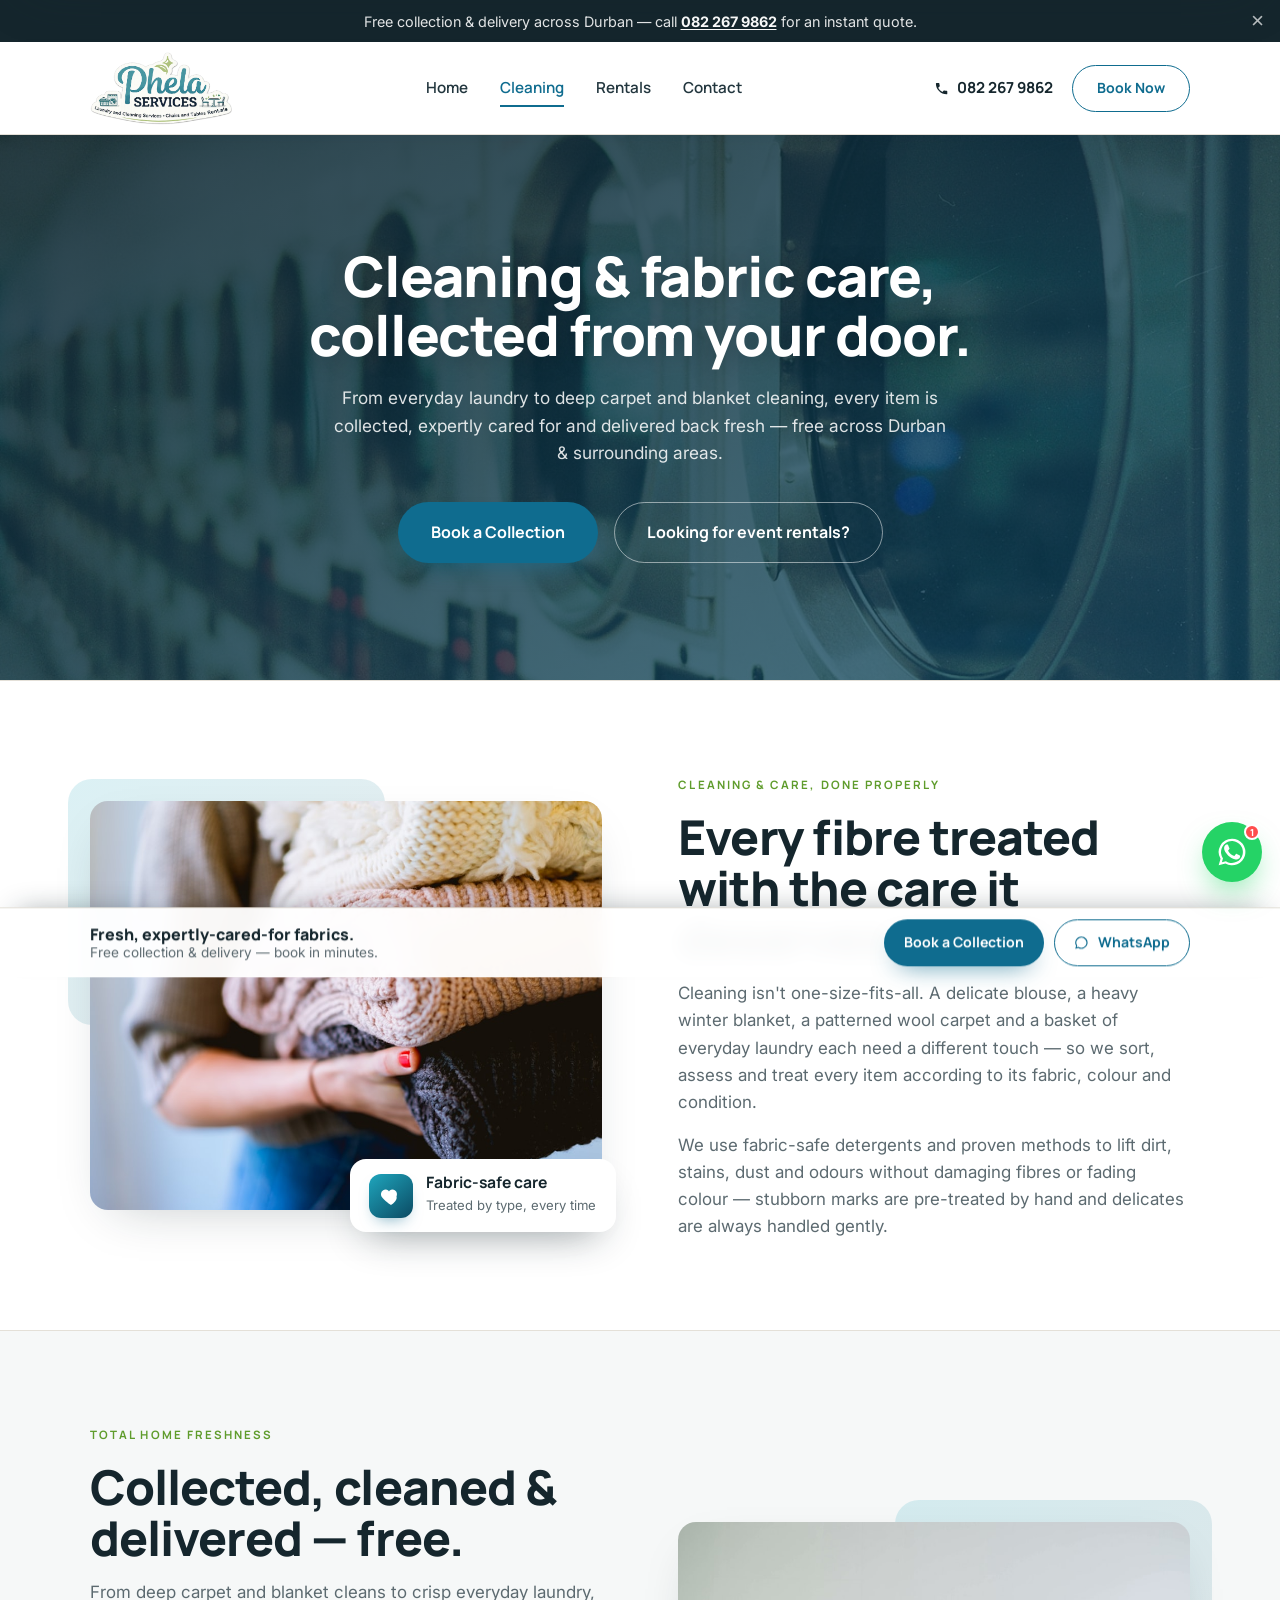
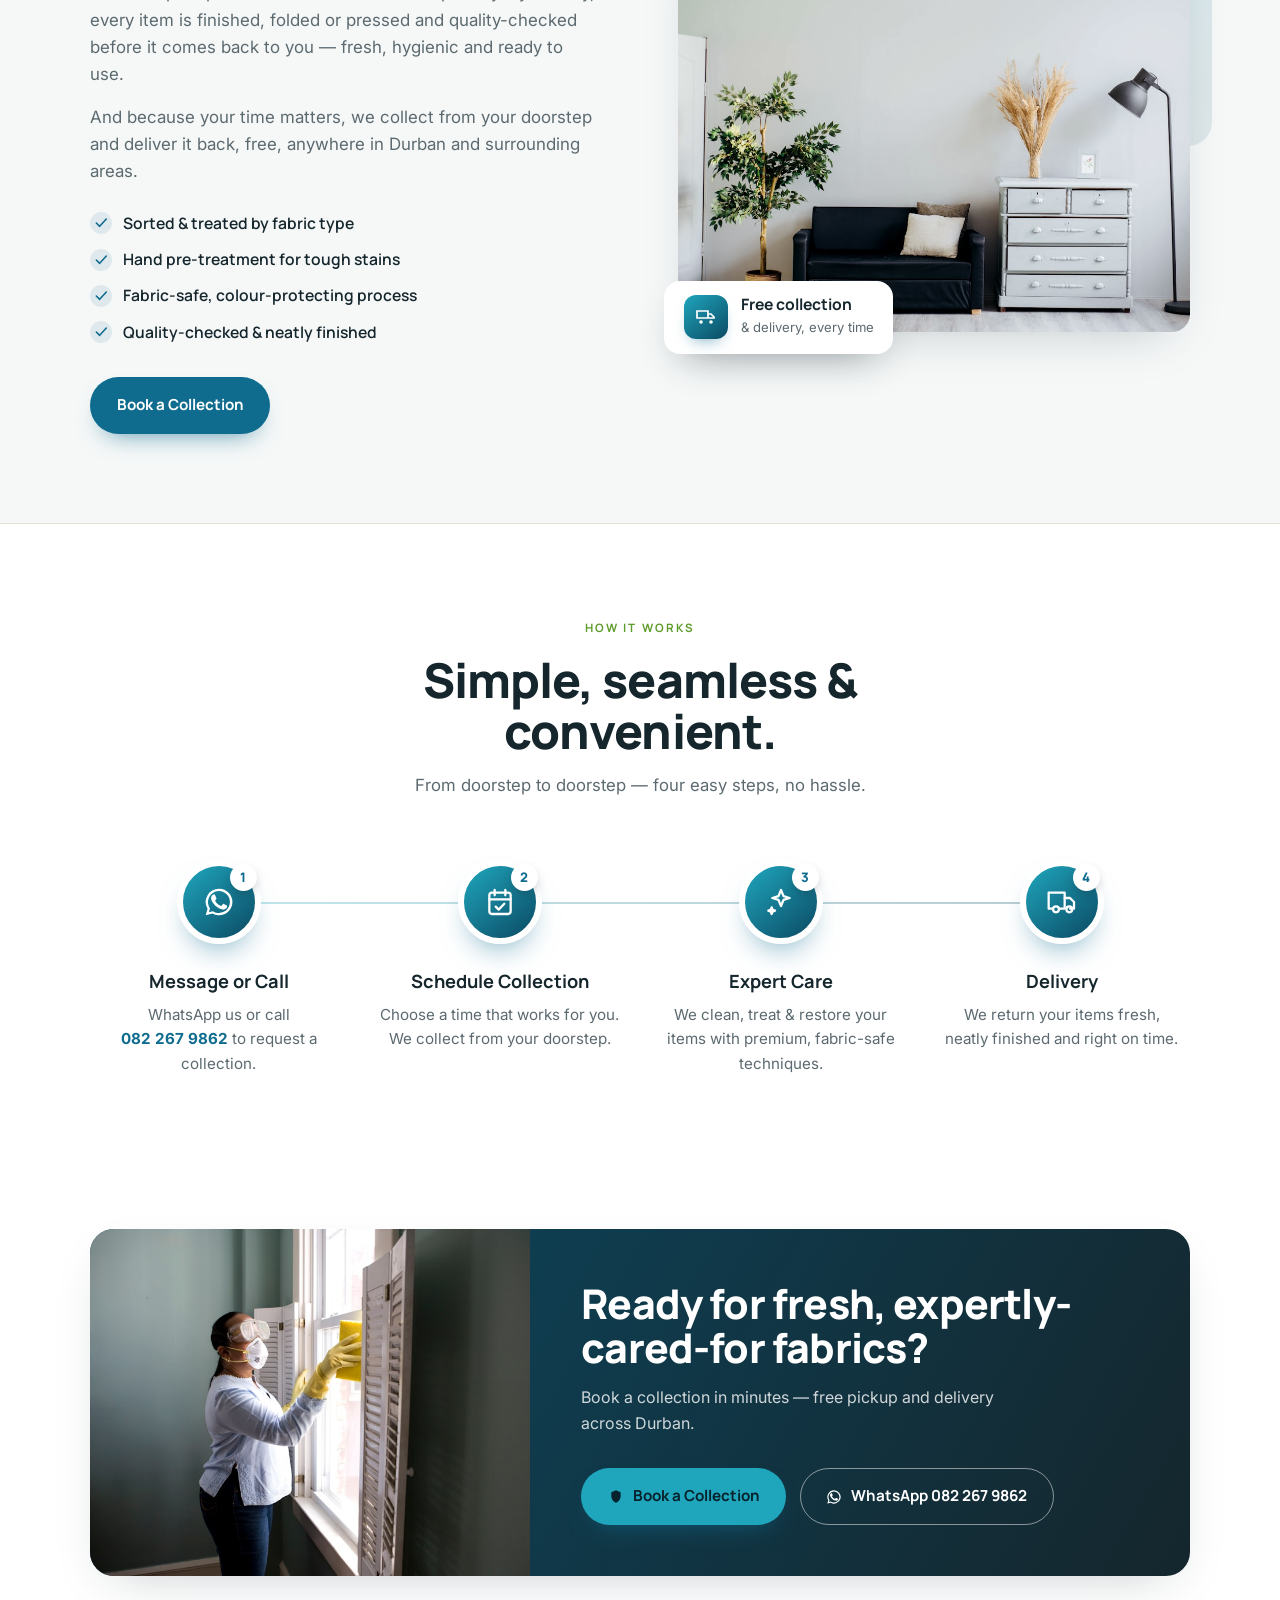
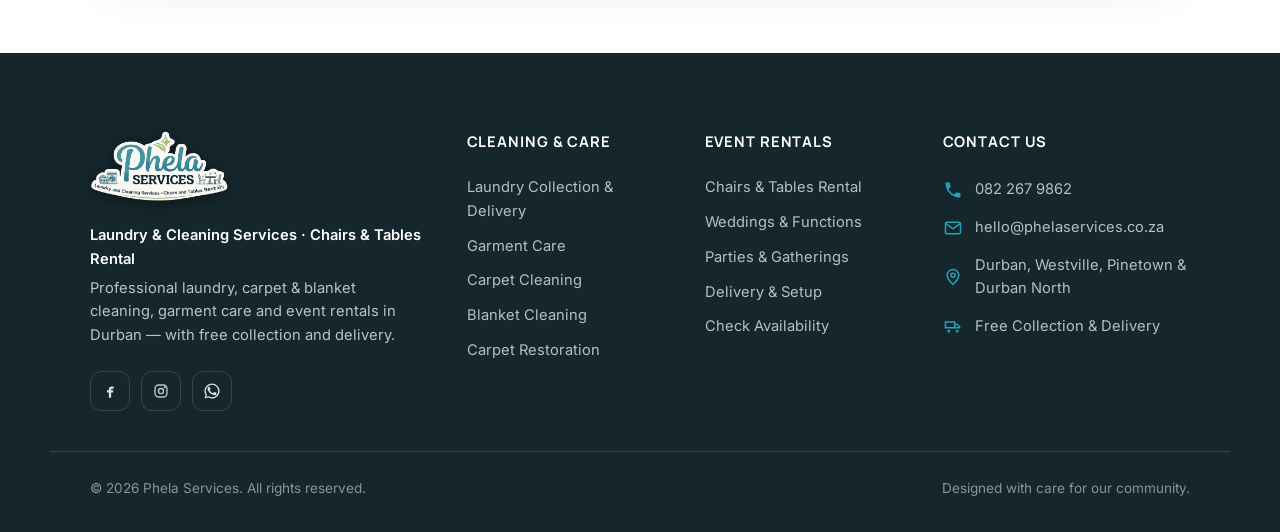
==== cleaning.html @ 0695cb97 "Inner pages - major tweaks" ====
<!DOCTYPE html>
<html lang="en-ZA">
<head>
  <meta charset="UTF-8" />
  <meta name="viewport" content="width=device-width, initial-scale=1.0" />
  <title>Cleaning &amp; Fabric Care Services | Phela Services Durban</title>
  <meta name="description" content="Phela Services cleaning & care in Durban: laundry collection & delivery, garment care, carpet cleaning, blanket cleaning and carpet restoration. Free doorstep collection & delivery." />
  <meta name="robots" content="index, follow" />
  <meta name="theme-color" content="#0f6c8f" />
  <link rel="canonical" href="https://www.phelaservices.co.za/cleaning.html" />
  <link rel="icon" type="image/svg+xml" href="assets/img/favicon.svg" />
  <link rel="preconnect" href="https://fonts.googleapis.com" />
  <link rel="preconnect" href="https://fonts.gstatic.com" crossorigin />
  <link href="https://fonts.googleapis.com/css2?family=Inter:wght@400;500;600&family=Manrope:wght@500;600;700;800&display=swap" rel="stylesheet" />
  <link rel="stylesheet" href="assets/css/styles.css" />
</head>
<body class="solid-nav">

  <!-- ============ ANNOUNCEMENT BAR ============ -->
  <div class="topbar" id="topbar">
    <p>Free collection &amp; delivery across Durban — call <a href="tel:+27822679862">082&nbsp;267&nbsp;9862</a> for an instant quote.</p>
    <button class="topbar-close" id="topbarClose" aria-label="Dismiss announcement">&times;</button>
  </div>

  <!-- ============ HEADER ============ -->
  <header class="site-header" id="header">
    <div class="container header-inner">
      <a href="index.html" class="brand" aria-label="Phela Services home">
        <img src="assets/img/phela-logo.png" alt="Phela Services" class="brand-logo" />
      </a>
      <nav class="nav-desktop" aria-label="Primary">
        <a href="index.html">Home</a>
        <a href="cleaning.html" class="active">Cleaning</a>
        <a href="rentals.html">Rentals</a>
        <a href="contact.html">Contact</a>
      </nav>
      <div class="header-actions">
        <a href="tel:+27822679862" class="header-phone">
          <svg class="ico" viewBox="0 0 24 24" aria-hidden="true"><path d="M6.6 10.8c1.4 2.8 3.8 5.1 6.6 6.6l2.2-2.2c.3-.3.7-.4 1-.2 1.1.4 2.3.6 3.6.6.6 0 1 .4 1 1V20c0 .6-.4 1-1 1-9.4 0-17-7.6-17-17 0-.6.4-1 1-1h3.5c.6 0 1 .4 1 1 0 1.2.2 2.4.6 3.6.1.4 0 .8-.3 1.1z"/></svg>
          082 267 9862
        </a>
        <a href="contact.html" class="btn-book">Book Now</a>
      </div>
      <button class="hamburger" id="hamburger" aria-label="Open menu" aria-expanded="false" aria-controls="mobileMenu">
        <span></span><span></span><span></span>
      </button>
    </div>
  </header>

  <!-- ============ MOBILE MENU ============ -->
  <div class="mobile-menu" id="mobileMenu" aria-hidden="true">
    <nav>
      <a href="index.html">Home</a>
      <a href="cleaning.html">Cleaning</a>
      <a href="rentals.html">Rentals</a>
      <a href="contact.html">Contact</a>
    </nav>
    <div class="mobile-cta">
      <a href="https://wa.me/27822679862" class="btn btn-ghost" target="_blank" rel="noopener">
        <svg class="ico" viewBox="0 0 24 24" aria-hidden="true"><path d="M12 2a10 10 0 0 0-8.6 15.06L2 22l5.07-1.33A10 10 0 1 0 12 2zm0 18.2c-1.5 0-2.97-.4-4.25-1.16l-.3-.18-3 .79.8-2.93-.2-.31A8.2 8.2 0 1 1 12 20.2z"/><path d="M17.5 14.4c-.3-.15-1.7-.84-2-.93-.27-.1-.47-.15-.66.15-.2.3-.76.93-.93 1.12-.17.2-.34.22-.64.07-1.77-.88-2.93-1.58-4.1-3.58-.31-.53.31-.5.89-1.65.1-.2.05-.37-.02-.52-.08-.15-.66-1.6-.9-2.18-.24-.57-.48-.5-.66-.5h-.57c-.2 0-.52.07-.79.37-.27.3-1.04 1.02-1.04 2.49 0 1.47 1.07 2.89 1.22 3.09.15.2 2.1 3.2 5.08 4.49.71.31 1.26.49 1.7.62.71.23 1.36.2 1.87.12.57-.08 1.7-.69 1.94-1.36.24-.67.24-1.24.17-1.36-.07-.12-.27-.2-.57-.34z"/></svg>
        WhatsApp Us</a>
      <a href="contact.html" class="btn btn-primary">Book a Collection</a>
    </div>
    <p class="mobile-phone">Call <a href="tel:+27822679862">082 267 9862</a></p>
  </div>

  <main>
    <!-- ============ PAGE HERO ============ -->
    <section class="page-hero" style="background-image:url('assets/img/laundromat.jpg')">
      <div class="container">
        <h1>Cleaning &amp; fabric care, collected from your door.</h1>
        <p>From everyday laundry to deep carpet and blanket cleaning, every item is collected, expertly cared for and delivered back fresh — free across Durban &amp; surrounding areas.</p>
        <div class="hero-actions">
          <a href="contact.html" class="btn btn-primary">Book a Collection</a>
          <a href="rentals.html" class="btn btn-outline-light">Looking for event rentals?</a>
        </div>
      </div>
    </section>

    <!-- ============ ABOUT CLEANING & CARE (block 1) ============ -->
    <section class="page-section">
      <div class="container signature-grid">
        <div class="signature-media reveal">
          <div class="signature-img"><img src="assets/img/hero-premium.jpg" alt="Freshly laundered and folded fabrics cared for by Phela Services in Durban" /></div>
          <div class="signature-badge">
            <span class="signature-badge-ico"><svg viewBox="0 0 24 24" aria-hidden="true"><path d="M12 21s-7-4.35-9.5-8.5C1 9.4 3 5.5 6.6 5.5c2 0 3 1.1 3.4 2 .4-.9 1.4-2 3.4-2 3.6 0 5.6 3.9 4.1 7C19 16.65 12 21 12 21z"/></svg></span>
            <div><strong>Fabric-safe care</strong><span>Treated by type, every time</span></div>
          </div>
        </div>
        <div class="signature-copy reveal">
          <span class="eyebrow">Cleaning &amp; care, done properly</span>
          <h2 class="section-title">Every fibre treated with the care it deserves.</h2>
          <p>Cleaning isn't one-size-fits-all. A delicate blouse, a heavy winter blanket, a patterned wool carpet and a basket of everyday laundry each need a different touch — so we sort, assess and treat every item according to its fabric, colour and condition.</p>
          <p>We use fabric-safe detergents and proven methods to lift dirt, stains, dust and odours without damaging fibres or fading colour — stubborn marks are pre-treated by hand and delicates are always handled gently.</p>
        </div>
      </div>
    </section>

    <!-- ============ ABOUT CLEANING & CARE (block 2) ============ -->
    <section class="page-section tint">
      <div class="container signature-grid reverse">
        <div class="signature-copy reveal">
          <span class="eyebrow">Total home freshness</span>
          <h2 class="section-title">Collected, cleaned &amp; delivered — free.</h2>
          <p>From deep carpet and blanket cleans to crisp everyday laundry, every item is finished, folded or pressed and quality-checked before it comes back to you — fresh, hygienic and ready to use.</p>
          <p>And because your time matters, we collect from your doorstep and deliver it back, free, anywhere in Durban and surrounding areas.</p>
          <ul class="signature-points">
            <li><svg viewBox="0 0 24 24" aria-hidden="true"><path d="M5 12l5 5L20 6"/></svg>Sorted &amp; treated by fabric type</li>
            <li><svg viewBox="0 0 24 24" aria-hidden="true"><path d="M5 12l5 5L20 6"/></svg>Hand pre-treatment for tough stains</li>
            <li><svg viewBox="0 0 24 24" aria-hidden="true"><path d="M5 12l5 5L20 6"/></svg>Fabric-safe, colour-protecting process</li>
            <li><svg viewBox="0 0 24 24" aria-hidden="true"><path d="M5 12l5 5L20 6"/></svg>Quality-checked &amp; neatly finished</li>
          </ul>
          <a href="contact.html" class="btn btn-primary">Book a Collection</a>
        </div>
        <div class="signature-media reveal">
          <div class="signature-img"><img src="assets/img/home-interior.jpg" alt="A fresh, clean home interior in Durban after Phela Services care" /></div>
          <div class="signature-badge">
            <span class="signature-badge-ico"><svg viewBox="0 0 24 24" aria-hidden="true"><path d="M3 13h11V6H3zM14 9h3l3 3v1h-6z" fill="none" stroke="#fff" stroke-width="1.7"/><circle cx="7" cy="17" r="1.8" fill="#fff"/><circle cx="17" cy="17" r="1.8" fill="#fff"/></svg></span>
            <div><strong>Free collection</strong><span>&amp; delivery, every time</span></div>
          </div>
        </div>
      </div>
    </section>

    <!-- ============ SERVICES GRID ============ -->
    <!-- <section class="services page-section tint" id="services">
      <div class="container">
        <div class="section-head reveal">
          <span class="eyebrow">Cleaning &amp; care</span>
          <h2 class="section-title">Five ways we care for your fabrics.</h2>
          <p class="section-intro">Professional, fabric-safe treatment for homes and businesses — with free collection and delivery on every service. Carpet cleaning from R90, blankets from R100; other services quoted on request.</p>
        </div>

        <div class="service-grid">
          <article class="service-card reveal">
            <div class="service-card-img">
              <img src="assets/img/laundry.jpg" alt="Fresh laundry collected and neatly folded by Phela Services in Durban" />
              <span class="service-badge"><svg viewBox="0 0 24 24" aria-hidden="true"><rect x="4" y="2.5" width="16" height="19" rx="2.5"/><path d="M7 6h.01M10 6h.01"/><circle cx="12" cy="14" r="4.5"/><circle cx="12" cy="14" r="1.6"/></svg></span>
            </div>
            <div class="service-card-body">
              <span class="service-cat">Cleaning &amp; Care</span>
              <h3>Laundry Collection &amp; Delivery</h3>
              <p>Doorstep convenience for busy homes and professionals — washed, dried and returned neatly folded, right on schedule.</p>
              <a href="contact.html?service=Laundry%20Collection%20%26%20Delivery" class="service-link">Book this service<svg viewBox="0 0 24 24" aria-hidden="true"><path d="M5 12h14M13 6l6 6-6 6"/></svg></a>
            </div>
          </article>

          <article class="service-card reveal">
            <div class="service-card-img">
              <img src="assets/img/garments.jpg" alt="Neatly folded garments after professional garment care" />
              <span class="service-badge"><svg viewBox="0 0 24 24" aria-hidden="true"><path d="M20.38 3.46 16 2a4 4 0 0 1-8 0L3.62 3.46a2 2 0 0 0-1.34 2.23l.58 3.47a1 1 0 0 0 .99.84H6v10a2 2 0 0 0 2 2h8a2 2 0 0 0 2-2V10h2.15a1 1 0 0 0 .99-.84l.58-3.47a2 2 0 0 0-1.34-2.23z"/></svg></span>
            </div>
            <div class="service-card-body">
              <span class="service-cat">Cleaning &amp; Care</span>
              <h3>Garment Care</h3>
              <p>Special-fabric treatment for the pieces you love — gently washed, pressed and protected so they last longer and look their best.</p>
              <a href="contact.html?service=Garment%20Care" class="service-link">Book this service<svg viewBox="0 0 24 24" aria-hidden="true"><path d="M5 12h14M13 6l6 6-6 6"/></svg></a>
            </div>
          </article>

          <article class="service-card reveal">
            <div class="service-card-img">
              <img src="assets/img/bedroom-carpet.jpg" alt="Clean carpeted bedroom after professional carpet cleaning" />
              <span class="service-badge"><svg viewBox="0 0 24 24" aria-hidden="true"><path d="M12 22a7 7 0 0 0 7-7c0-2-1-3.9-3-5.5S12.5 5 12 2.5C11.5 5 10 7.4 8 9S5 13 5 15a7 7 0 0 0 7 7z"/></svg></span>
            </div>
            <div class="service-card-body">
              <span class="service-cat">Cleaning &amp; Care</span>
              <span class="service-price">from R90</span><h3>Carpet Cleaning</h3>
              <p>Deep cleaning for carpets and rugs that lifts dirt, dust and allergens — leaving a fresher, healthier home.</p>
              <a href="contact.html?service=Carpet%20Cleaning" class="service-link">Book this service<svg viewBox="0 0 24 24" aria-hidden="true"><path d="M5 12h14M13 6l6 6-6 6"/></svg></a>
            </div>
          </article>

          <article class="service-card reveal">
            <div class="service-card-img">
              <img src="assets/img/hero-blankets.jpg" alt="Freshly cleaned and folded blankets" />
              <span class="service-badge"><svg viewBox="0 0 24 24" aria-hidden="true"><path d="M12 2 2 7l10 5 10-5-10-5z"/><path d="m2 12 10 5 10-5"/><path d="m2 17 10 5 10-5"/></svg></span>
            </div>
            <div class="service-card-body">
              <span class="service-cat">Cleaning &amp; Care</span>
              <span class="service-price">from R100</span><h3>Blanket Cleaning</h3>
              <p>Professional deep-clean and sanitise for blankets and duvets — warmth that feels fresh, soft and hygienic again.</p>
              <a href="contact.html?service=Blanket%20Cleaning" class="service-link">Book this service<svg viewBox="0 0 24 24" aria-hidden="true"><path d="M5 12h14M13 6l6 6-6 6"/></svg></a>
            </div>
          </article>

          <article class="service-card reveal">
            <div class="service-card-img">
              <img src="assets/img/carpet-restoration.jpg" alt="Restored patterned carpet with revived colour and texture" />
              <span class="service-badge"><svg viewBox="0 0 24 24" aria-hidden="true"><path d="M12 3l1.9 4.6L18.5 9l-4.6 1.4L12 15l-1.9-4.6L5.5 9l4.6-1.4z"/><path d="M5 16l.7 1.8L7.5 18.5 5.7 19.2 5 21l-.7-1.8L2.5 18.5l1.8-.7z"/></svg></span>
            </div>
            <div class="service-card-body">
              <span class="service-cat">Cleaning &amp; Care</span>
              <h3>Carpet Restoration</h3>
              <p>Specialist treatments that revive patterned and faded carpets — bringing back colour, texture and life.</p>
              <a href="contact.html?service=Carpet%20Restoration" class="service-link">Book this service<svg viewBox="0 0 24 24" aria-hidden="true"><path d="M5 12h14M13 6l6 6-6 6"/></svg></a>
            </div>
          </article>

          <article class="service-card reveal" style="background:linear-gradient(150deg,var(--teal-deep),var(--ink));border:none;color:#fff">
            <div class="service-card-body" style="padding:2rem 1.6rem">
              <span class="service-cat rental">Event Rental</span>
              <h3 style="color:#fff">Need chairs &amp; tables?</h3>
              <p style="color:rgba(255,255,255,.8)">That's our second service — clean, sturdy rentals delivered and set up for your event.</p>
              <a href="rentals.html" class="service-link" style="color:var(--teal-bright)">Explore rentals<svg viewBox="0 0 24 24" aria-hidden="true"><path d="M5 12h14M13 6l6 6-6 6"/></svg></a>
            </div>
          </article>
        </div>
      </div>
    </section> -->

    <!-- ============ HOW IT WORKS ============ -->
    <section class="how page-section" id="how">
      <div class="container">
        <div class="section-head reveal">
          <span class="eyebrow">How it works</span>
          <h2 class="section-title">Simple, seamless &amp; convenient.</h2>
          <p class="section-intro">From doorstep to doorstep — four easy steps, no hassle.</p>
        </div>
        <div class="steps">
          <div class="step reveal">
            <span class="step-node wa"><svg viewBox="0 0 24 24" aria-hidden="true"><path d="M12 2a10 10 0 0 0-8.6 15.06L2 22l5.07-1.33A10 10 0 1 0 12 2zm0 18.2c-1.5 0-2.97-.4-4.25-1.16l-.3-.18-3 .79.8-2.93-.2-.31A8.2 8.2 0 1 1 12 20.2z"/><path d="M17.5 14.4c-.3-.15-1.7-.84-2-.93-.27-.1-.47-.15-.66.15-.2.3-.76.93-.93 1.12-.17.2-.34.22-.64.07-1.77-.88-2.93-1.58-4.1-3.58-.31-.53.31-.5.89-1.65.1-.2.05-.37-.02-.52-.08-.15-.66-1.6-.9-2.18-.24-.57-.48-.5-.66-.5h-.57c-.2 0-.52.07-.79.37-.27.3-1.04 1.02-1.04 2.49 0 1.47 1.07 2.89 1.22 3.09.15.2 2.1 3.2 5.08 4.49.71.31 1.26.49 1.7.62.71.23 1.36.2 1.87.12.57-.08 1.7-.69 1.94-1.36.24-.67.24-1.24.17-1.36-.07-.12-.27-.2-.57-.34z"/></svg><i class="step-count">1</i></span>
            <h3>Message or Call</h3>
            <p>WhatsApp us or call <a href="tel:+27822679862">082&nbsp;267&nbsp;9862</a> to request a collection.</p>
          </div>
          <div class="step reveal">
            <span class="step-node"><svg viewBox="0 0 24 24" aria-hidden="true"><rect x="4" y="5" width="16" height="16" rx="2"/><path d="M4 10h16M8 3v4M16 3v4M8.8 15.5l2.2 2.2 4.2-4.4"/></svg><i class="step-count">2</i></span>
            <h3>Schedule Collection</h3>
            <p>Choose a time that works for you. We collect from your doorstep.</p>
          </div>
          <div class="step reveal">
            <span class="step-node"><svg viewBox="0 0 24 24" aria-hidden="true"><path d="M12 3l1.9 4.6L18.5 9l-4.6 1.4L12 15l-1.9-4.6L5.5 9l4.6-1.4z"/><path d="M5 16l.7 1.8L7.5 18.5 5.7 19.2 5 21l-.7-1.8L2.5 18.5l1.8-.7z"/></svg><i class="step-count">3</i></span>
            <h3>Expert Care</h3>
            <p>We clean, treat &amp; restore your items with premium, fabric-safe techniques.</p>
          </div>
          <div class="step reveal">
            <span class="step-node"><svg viewBox="0 0 24 24" aria-hidden="true"><path d="M10 17h4V5H2v12h3"/><path d="M14 9h4l3 3v5h-3"/><circle cx="7.5" cy="17.5" r="2.2"/><circle cx="17.5" cy="17.5" r="2.2"/></svg><i class="step-count">4</i></span>
            <h3>Delivery</h3>
            <p>We return your items fresh, neatly finished and right on time.</p>
          </div>
        </div>
      </div>
    </section>

    <!-- ============ CTA ============ -->
    <section class="final-cta">
      <div class="container">
        <div class="final-inner reveal">
          <div class="final-media"><img src="assets/img/cleaning-person.jpg" alt="Phela Services team member cleaning a Durban home with care" /></div>
          <div class="final-copy">
            <h2 class="final-title">Ready for fresh, expertly-cared-for fabrics?</h2>
            <p>Book a collection in minutes — free pickup and delivery across Durban.</p>
            <div class="final-actions">
              <a href="contact.html" class="btn btn-primary"><svg class="ico" viewBox="0 0 24 24" aria-hidden="true"><path d="M12 2l7 3v6c0 4.4-3 8.3-7 9.6C8 19.3 5 15.4 5 11V5z"/></svg>Book a Collection</a>
              <a href="https://wa.me/27822679862" class="btn btn-outline-light" target="_blank" rel="noopener"><svg class="ico" viewBox="0 0 24 24" aria-hidden="true"><path d="M12 2a10 10 0 0 0-8.6 15.06L2 22l5.07-1.33A10 10 0 1 0 12 2zm0 18.2c-1.5 0-2.97-.4-4.25-1.16l-.3-.18-3 .79.8-2.93-.2-.31A8.2 8.2 0 1 1 12 20.2z"/><path d="M17.5 14.4c-.3-.15-1.7-.84-2-.93-.27-.1-.47-.15-.66.15-.2.3-.76.93-.93 1.12-.17.2-.34.22-.64.07-1.77-.88-2.93-1.58-4.1-3.58-.31-.53.31-.5.89-1.65.1-.2.05-.37-.02-.52-.08-.15-.66-1.6-.9-2.18-.24-.57-.48-.5-.66-.5h-.57c-.2 0-.52.07-.79.37-.27.3-1.04 1.02-1.04 2.49 0 1.47 1.07 2.89 1.22 3.09.15.2 2.1 3.2 5.08 4.49.71.31 1.26.49 1.7.62.71.23 1.36.2 1.87.12.57-.08 1.7-.69 1.94-1.36.24-.67.24-1.24.17-1.36-.07-.12-.27-.2-.57-.34z"/></svg>WhatsApp 082 267 9862</a>
            </div>
          </div>
        </div>
      </div>
    </section>
  </main>

  <!-- ============ FOOTER ============ -->
  <footer class="site-footer">
    <div class="container footer-grid">
      <div class="footer-brand">
        <img src="assets/img/phela-logo.png" alt="Phela Services" class="footer-logo" />
        <p class="footer-tag">Laundry &amp; Cleaning Services · Chairs &amp; Tables Rental</p>
        <p>Professional laundry, carpet &amp; blanket cleaning, garment care and event rentals in Durban — with free collection and delivery.</p>
        <div class="socials">
          <a href="#" aria-label="Facebook"><svg viewBox="0 0 24 24" aria-hidden="true"><path d="M14 9h3V6h-3c-2.2 0-3.5 1.3-3.5 3.6V11H8v3h2.5v7h3v-7H16l.5-3h-3V9.8c0-.6.3-.8.9-.8z"/></svg></a>
          <a href="#" aria-label="Instagram"><svg viewBox="0 0 24 24" aria-hidden="true"><rect x="4" y="4" width="16" height="16" rx="5" fill="none" stroke="currentColor" stroke-width="1.8"/><circle cx="12" cy="12" r="3.4" fill="none" stroke="currentColor" stroke-width="1.8"/><circle cx="17" cy="7" r="1.2"/></svg></a>
          <a href="https://wa.me/27822679862" target="_blank" rel="noopener" aria-label="WhatsApp"><svg viewBox="0 0 24 24" aria-hidden="true"><path d="M12 2a10 10 0 0 0-8.6 15.06L2 22l5.07-1.33A10 10 0 1 0 12 2zm0 18.2c-1.5 0-2.97-.4-4.25-1.16l-.3-.18-3 .79.8-2.93-.2-.31A8.2 8.2 0 1 1 12 20.2z"/><path d="M17.5 14.4c-.3-.15-1.7-.84-2-.93-.27-.1-.47-.15-.66.15-.2.3-.76.93-.93 1.12-.17.2-.34.22-.64.07-1.77-.88-2.93-1.58-4.1-3.58-.31-.53.31-.5.89-1.65.1-.2.05-.37-.02-.52-.08-.15-.66-1.6-.9-2.18-.24-.57-.48-.5-.66-.5h-.57c-.2 0-.52.07-.79.37-.27.3-1.04 1.02-1.04 2.49 0 1.47 1.07 2.89 1.22 3.09.15.2 2.1 3.2 5.08 4.49.71.31 1.26.49 1.7.62.71.23 1.36.2 1.87.12.57-.08 1.7-.69 1.94-1.36.24-.67.24-1.24.17-1.36-.07-.12-.27-.2-.57-.34z"/></svg></a>
        </div>
      </div>
      <div class="footer-col">
        <h4>Cleaning &amp; Care</h4>
        <a href="cleaning.html">Laundry Collection &amp; Delivery</a>
        <a href="cleaning.html">Garment Care</a>
        <a href="cleaning.html">Carpet Cleaning</a>
        <a href="cleaning.html">Blanket Cleaning</a>
        <a href="cleaning.html">Carpet Restoration</a>
      </div>
      <div class="footer-col">
        <h4>Event Rentals</h4>
        <a href="rentals.html">Chairs &amp; Tables Rental</a>
        <a href="rentals.html">Weddings &amp; Functions</a>
        <a href="rentals.html">Parties &amp; Gatherings</a>
        <a href="rentals.html">Delivery &amp; Setup</a>
        <a href="contact.html">Check Availability</a>
      </div>
      <div class="footer-col">
        <h4>Contact Us</h4>
        <a href="tel:+27822679862" class="footer-contact"><svg viewBox="0 0 24 24" aria-hidden="true"><path d="M6.6 10.8c1.4 2.8 3.8 5.1 6.6 6.6l2.2-2.2c.3-.3.7-.4 1-.2 1.1.4 2.3.6 3.6.6.6 0 1 .4 1 1V20c0 .6-.4 1-1 1-9.4 0-17-7.6-17-17 0-.6.4-1 1-1h3.5c.6 0 1 .4 1 1 0 1.2.2 2.4.6 3.6.1.4 0 .8-.3 1.1z"/></svg>082 267 9862</a>
        <a href="mailto:hello@phelaservices.co.za" class="footer-contact"><svg viewBox="0 0 24 24" aria-hidden="true"><rect x="3" y="5" width="18" height="14" rx="2" fill="none" stroke="currentColor" stroke-width="1.8"/><path d="M4 7l8 6 8-6" fill="none" stroke="currentColor" stroke-width="1.8" stroke-linecap="round"/></svg>hello@phelaservices.co.za</a>
        <span class="footer-contact"><svg viewBox="0 0 24 24" aria-hidden="true"><path d="M12 21s7-6.5 7-11a7 7 0 1 0-14 0c0 4.5 7 11 7 11z" fill="none" stroke="currentColor" stroke-width="1.8"/><circle cx="12" cy="10" r="2.4" fill="none" stroke="currentColor" stroke-width="1.8"/></svg>Durban, Westville, Pinetown &amp; Durban North</span>
        <span class="footer-contact"><svg viewBox="0 0 24 24" aria-hidden="true"><path d="M3 13h11V6H3zM14 9h3l3 3v1h-6z" fill="none" stroke="currentColor" stroke-width="1.8"/><circle cx="7" cy="17" r="1.6"/><circle cx="17" cy="17" r="1.6"/></svg>Free Collection &amp; Delivery</span>
      </div>
    </div>
    <div class="container footer-bottom">
      <span>© <span id="year"></span> Phela Services. All rights reserved.</span>
      <span>Designed with care for our community.</span>
    </div>
  </footer>

  <!-- Sticky CTA bar -->
  <div class="sticky-cta" id="stickyCta" aria-hidden="true">
    <div class="container sticky-cta-inner">
      <p class="sticky-cta-text"><strong>Fresh, expertly-cared-for fabrics.</strong><span>Free collection &amp; delivery — book in minutes.</span></p>
      <div class="sticky-cta-actions">
        <a href="contact.html" class="btn btn-primary btn-sm">Book a Collection</a>
        <a href="https://wa.me/27822679862?text=Hi%20Phela%2C%20I%27d%20like%20to%20book%20a%20collection" class="btn btn-outline btn-sm" target="_blank" rel="noopener">
          <svg class="ico" viewBox="0 0 24 24" aria-hidden="true"><path d="M12 2a10 10 0 0 0-8.6 15.06L2 22l5.07-1.33A10 10 0 1 0 12 2zm0 18.2c-1.5 0-2.97-.4-4.25-1.16l-.3-.18-3 .79.8-2.93-.2-.31A8.2 8.2 0 1 1 12 20.2z"/></svg>
          WhatsApp
        </a>
      </div>
    </div>
  </div>

  <!-- WhatsApp chat widget -->
  <div class="wa-widget" id="waWidget">
    <div class="wa-panel" id="waPanel" role="dialog" aria-label="Chat with Phela Services on WhatsApp">
      <div class="wa-panel-head">
        <span class="wa-avatar"><svg viewBox="0 0 24 24" aria-hidden="true"><path d="M12 2a10 10 0 0 0-8.6 15.06L2 22l5.07-1.33A10 10 0 1 0 12 2zm0 18.2c-1.5 0-2.97-.4-4.25-1.16l-.3-.18-3 .79.8-2.93-.2-.31A8.2 8.2 0 1 1 12 20.2z"/><path d="M17.5 14.4c-.3-.15-1.7-.84-2-.93-.27-.1-.47-.15-.66.15-.2.3-.76.93-.93 1.12-.17.2-.34.22-.64.07-1.77-.88-2.93-1.58-4.1-3.58-.31-.53.31-.5.89-1.65.1-.2.05-.37-.02-.52-.08-.15-.66-1.6-.9-2.18-.24-.57-.48-.5-.66-.5h-.57c-.2 0-.52.07-.79.37-.27.3-1.04 1.02-1.04 2.49 0 1.47 1.07 2.89 1.22 3.09.15.2 2.1 3.2 5.08 4.49.71.31 1.26.49 1.7.62.71.23 1.36.2 1.87.12.57-.08 1.7-.69 1.94-1.36.24-.67.24-1.24.17-1.36-.07-.12-.27-.2-.57-.34z"/></svg></span>
        <div><strong>Phela Services</strong><span>Typically replies within minutes</span></div>
        <button class="wa-close" id="waClose" aria-label="Close chat">&times;</button>
      </div>
      <div class="wa-panel-body">
        <div class="wa-bubble">Hi there! 👋 Need a quote, a collection, or chairs &amp; tables for an event? Chat with us on WhatsApp.<span class="wa-time">Phela Team</span></div>
      </div>
      <a class="wa-cta" href="https://wa.me/27822679862?text=Hi%20Phela%20Services%2C%20I%27d%20like%20some%20help" target="_blank" rel="noopener">
        <svg viewBox="0 0 24 24" aria-hidden="true"><path d="M12 2a10 10 0 0 0-8.6 15.06L2 22l5.07-1.33A10 10 0 1 0 12 2zm0 18.2c-1.5 0-2.97-.4-4.25-1.16l-.3-.18-3 .79.8-2.93-.2-.31A8.2 8.2 0 1 1 12 20.2z"/><path d="M17.5 14.4c-.3-.15-1.7-.84-2-.93-.27-.1-.47-.15-.66.15-.2.3-.76.93-.93 1.12-.17.2-.34.22-.64.07-1.77-.88-2.93-1.58-4.1-3.58-.31-.53.31-.5.89-1.65.1-.2.05-.37-.02-.52-.08-.15-.66-1.6-.9-2.18-.24-.57-.48-.5-.66-.5h-.57c-.2 0-.52.07-.79.37-.27.3-1.04 1.02-1.04 2.49 0 1.47 1.07 2.89 1.22 3.09.15.2 2.1 3.2 5.08 4.49.71.31 1.26.49 1.7.62.71.23 1.36.2 1.87.12.57-.08 1.7-.69 1.94-1.36.24-.67.24-1.24.17-1.36-.07-.12-.27-.2-.57-.34z"/></svg>
        Start chat
      </a>
    </div>
    <button class="wa-toggle" id="waToggle" aria-label="Chat on WhatsApp" aria-expanded="false">
      <svg viewBox="0 0 24 24" aria-hidden="true"><path d="M12 2a10 10 0 0 0-8.6 15.06L2 22l5.07-1.33A10 10 0 1 0 12 2zm0 18.2c-1.5 0-2.97-.4-4.25-1.16l-.3-.18-3 .79.8-2.93-.2-.31A8.2 8.2 0 1 1 12 20.2z"/><path d="M17.5 14.4c-.3-.15-1.7-.84-2-.93-.27-.1-.47-.15-.66.15-.2.3-.76.93-.93 1.12-.17.2-.34.22-.64.07-1.77-.88-2.93-1.58-4.1-3.58-.31-.53.31-.5.89-1.65.1-.2.05-.37-.02-.52-.08-.15-.66-1.6-.9-2.18-.24-.57-.48-.5-.66-.5h-.57c-.2 0-.52.07-.79.37-.27.3-1.04 1.02-1.04 2.49 0 1.47 1.07 2.89 1.22 3.09.15.2 2.1 3.2 5.08 4.49.71.31 1.26.49 1.7.62.71.23 1.36.2 1.87.12.57-.08 1.7-.69 1.94-1.36.24-.67.24-1.24.17-1.36-.07-.12-.27-.2-.57-.34z"/></svg>
      <span class="wa-dot">1</span>
    </button>
  </div>

  <script src="assets/js/main.js"></script>
</body>
</html>
---- assets/css/styles.css ----
/* ============================================================
   PHELA SERVICES — Premium service brand
   Palette derived from logo: teal / charcoal / fresh green / warm off-white
   ============================================================ */

:root{
  --ink:#15262d;
  --ink-soft:#22363e;
  --teal:#0f6c8f;
  --teal-deep:#0b4a63;
  --teal-bright:#1fa6bd;
  --green:#79b83f;
  --green-deep:#5f9c2c;
  --bg:#ffffff;
  --white:#ffffff;
  --muted:#5c6a70;
  --line:#e4e0d8;
  --line-dark:rgba(255,255,255,.14);

  --radius:18px;
  --radius-sm:12px;
  --maxw:1180px;
  --shadow:0 18px 50px -24px rgba(21,38,45,.28);
  --shadow-sm:0 10px 30px -18px rgba(21,38,45,.35);

  --font-display:'Manrope',system-ui,sans-serif;
  --font-body:'Inter',system-ui,sans-serif;

  --ease:cubic-bezier(.22,.61,.36,1);
}

/* ---------- Reset ---------- */
*,*::before,*::after{box-sizing:border-box;margin:0;padding:0}
html{scroll-behavior:smooth;-webkit-text-size-adjust:100%}
body{
  font-family:var(--font-body);
  color:var(--ink);
  background:var(--bg);
  line-height:1.6;
  -webkit-font-smoothing:antialiased;
  overflow-x:hidden;
}
img{max-width:100%;display:block}
a{color:inherit;text-decoration:none}
ul{list-style:none}

.container{width:100%;max-width:var(--maxw);margin-inline:auto;padding-inline:clamp(20px,5vw,40px)}

/* ---------- Typography helpers ---------- */
.eyebrow{
  display:inline-block;
  font-family:var(--font-display);
  font-weight:700;
  font-size:.72rem;
  letter-spacing:.18em;
  text-transform:uppercase;
  color:var(--green-deep);
  margin-bottom:1.1rem;
}
.eyebrow.light{color:var(--green)}

.section-title{
  font-family:var(--font-display);
  font-weight:800;
  line-height:1.06;
  letter-spacing:-.02em;
  font-size:clamp(1.9rem,4vw,3rem);
  color:var(--ink);
}
.section-title.light{color:var(--white)}

.section-head{max-width:680px;margin:0 auto clamp(2.5rem,5vw,3.8rem);text-align:center}
.section-intro{color:var(--muted);margin-top:1rem;font-size:1.05rem}
.section-intro a{color:var(--teal);font-weight:600}
.section-intro em{color:var(--muted);font-style:italic;font-size:.92em}

/* ---------- Buttons ---------- */
.btn{
  display:inline-flex;align-items:center;justify-content:center;gap:.55rem;
  font-family:var(--font-display);font-weight:700;font-size:.95rem;
  padding:.95rem 1.6rem;border-radius:999px;cursor:pointer;border:1.5px solid transparent;
  transition:transform .35s var(--ease),background .3s var(--ease),color .3s var(--ease),box-shadow .3s var(--ease);
  white-space:nowrap;
}
.btn:hover{transform:translateY(-2px)}
.btn-sm{padding:.7rem 1.2rem;font-size:.88rem}
.btn .ico{width:1.05em;height:1.05em;fill:currentColor}

.btn-primary{background:var(--teal);color:#fff;box-shadow:0 12px 26px -14px rgba(15,108,143,.8)}
.btn-primary:hover{background:var(--teal-deep)}
.btn-dark{background:var(--ink);color:#fff;box-shadow:0 12px 26px -16px rgba(21,38,45,.9)}
.btn-dark:hover{background:#0c1a20}
.btn-dark .ico{fill:#fff;stroke:#fff}
.btn-green{background:var(--green);color:#10240a;box-shadow:0 12px 26px -14px rgba(121,184,63,.85)}
.btn-green:hover{background:var(--green-deep);color:#fff}
.btn-outline{background:transparent;border-color:var(--teal);color:var(--teal)}
.btn-outline:hover{background:var(--teal);color:#fff}
.btn-outline-light{background:transparent;border-color:rgba(255,255,255,.5);color:#fff}
.btn-outline-light:hover{background:#fff;color:var(--ink);border-color:#fff}
.btn-ghost{background:transparent;border-color:var(--line);color:var(--ink)}
.btn-ghost:hover{border-color:var(--teal);color:var(--teal)}

.link-cta{
  display:inline-block;font-family:var(--font-display);font-weight:700;
  color:var(--teal);font-size:.95rem;margin-top:.3rem;
  transition:gap .3s,transform .3s var(--ease),opacity .3s;
}
.link-cta:hover{transform:translateX(4px)}
.link-cta.dark{color:var(--teal)}

/* ============================================================
   ANNOUNCEMENT BAR
   ============================================================ */
.topbar{
  position:relative;z-index:40;background:var(--ink);color:#fff;
  display:flex;align-items:center;justify-content:center;gap:1rem;
  padding:.6rem 2.5rem;text-align:center;font-size:.9rem;
}
.topbar p{color:rgba(255,255,255,.9)}
.topbar a{color:#fff;font-weight:700;text-decoration:underline;text-underline-offset:2px}
.topbar-close{
  position:absolute;right:1rem;top:50%;transform:translateY(-50%);
  background:none;border:none;color:rgba(255,255,255,.7);font-size:1.4rem;line-height:1;cursor:pointer;
}
.topbar-close:hover{color:#fff}
.topbar.hidden{display:none}

/* ============================================================
   HEADER (transparent over hero, solid on scroll)
   ============================================================ */
.site-header{
  position:sticky;top:0;z-index:60;
  background:transparent;
  border-bottom:1px solid transparent;
  transition:border-color .3s,box-shadow .3s,background .3s;
}
.site-header.scrolled{
  background:rgba(255,255,255,.92);
  backdrop-filter:saturate(140%) blur(14px);
  border-color:var(--line);box-shadow:0 6px 24px -20px rgba(21,38,45,.5);
}
.header-inner{display:flex;align-items:center;justify-content:space-between;gap:1.5rem;height:92px}
.brand-logo{height:74px;width:auto}
/* keep the real logo over the dark hero so the wordmark stays legible (homepage only) */
body:not(.solid-nav) .site-header:not(.scrolled) .brand-logo{
  filter:drop-shadow(0 2px 10px rgba(0,0,0,.45)) drop-shadow(0 0 1px rgba(0,0,0,.4));
}
.nav-desktop{display:flex;gap:2rem;margin-inline:auto}
.nav-desktop a{
  font-family:var(--font-display);font-weight:600;font-size:.95rem;color:rgba(255,255,255,.92);
  position:relative;padding:.3rem 0;transition:color .25s;display:inline-flex;align-items:center;gap:.25rem;
}
.nav-desktop a.has-caret svg{width:14px;height:14px}
.nav-desktop a::after{
  content:"";position:absolute;left:0;bottom:-2px;width:0;height:2px;background:#fff;transition:width .3s var(--ease);
}
.nav-desktop a:hover,.nav-desktop a.active{color:#fff}
.nav-desktop a:hover::after,.nav-desktop a.active::after{width:100%}
.site-header.scrolled .nav-desktop a{color:var(--ink-soft)}
.site-header.scrolled .nav-desktop a:hover,.site-header.scrolled .nav-desktop a.active{color:var(--teal)}
.site-header.scrolled .nav-desktop a::after{background:var(--teal)}

.header-actions{display:flex;align-items:center;gap:1.2rem}
.header-phone{
  display:inline-flex;align-items:center;gap:.45rem;
  font-family:var(--font-display);font-weight:700;font-size:.95rem;color:#fff;transition:color .3s;
}
.header-phone .ico{width:1em;height:1em;fill:currentColor}
.site-header.scrolled .header-phone{color:var(--ink)}
.btn-book{
  font-family:var(--font-display);font-weight:700;font-size:.88rem;
  padding:.7rem 1.5rem;border-radius:999px;border:1.5px solid rgba(255,255,255,.6);color:#fff;background:transparent;
  transition:background .3s var(--ease),color .3s var(--ease),border-color .3s var(--ease),transform .3s var(--ease);
}
.btn-book:hover{background:#fff;color:var(--ink);transform:translateY(-2px)}
.site-header.scrolled .btn-book{border-color:var(--teal);color:var(--teal)}
.site-header.scrolled .btn-book:hover{background:var(--teal);color:#fff;border-color:var(--teal)}

.hamburger{display:none;flex-direction:column;gap:5px;background:none;border:none;cursor:pointer;padding:8px}
.hamburger span{width:26px;height:2px;background:#fff;border-radius:2px;transition:transform .3s,opacity .3s,background .3s}
.site-header.scrolled .hamburger span{background:var(--ink)}
.hamburger.active span:nth-child(1){transform:translateY(7px) rotate(45deg)}
.hamburger.active span:nth-child(2){opacity:0}
.hamburger.active span:nth-child(3){transform:translateY(-7px) rotate(-45deg)}

/* Mobile menu */
.mobile-menu{
  position:fixed;top:92px;left:0;right:0;z-index:55;
  background:var(--bg);border-bottom:1px solid var(--line);
  padding:1.5rem clamp(20px,5vw,40px) 2rem;
  transform:translateY(-120%);transition:transform .45s var(--ease);
  box-shadow:var(--shadow);
}
.mobile-menu.open{transform:translateY(0)}
.mobile-menu nav{display:flex;flex-direction:column;gap:.25rem}
.mobile-menu nav a{
  font-family:var(--font-display);font-weight:700;font-size:1.25rem;padding:.7rem 0;
  border-bottom:1px solid var(--line);
}
.mobile-cta{display:flex;flex-direction:column;gap:.7rem;margin-top:1.4rem}
.mobile-cta .btn{width:100%}
.mobile-phone{margin-top:1.1rem;text-align:center;color:var(--muted)}
.mobile-phone a{color:var(--teal);font-weight:700}

/* ============================================================
   HERO — full-bleed image, centered content, header overlaid
   ============================================================ */
.hero{
  position:relative;
  margin-top:-92px;            /* pull up under the transparent header */
  min-height:100vh;
  display:flex;align-items:center;justify-content:center;
  text-align:center;color:#fff;overflow:hidden;
  background:url("../img/carpet-blanket.jpg") center/cover no-repeat fixed;
}
.hero::before{
  content:"";position:absolute;inset:0;
  background:linear-gradient(180deg,rgba(13,24,30,.62),rgba(13,24,30,.5) 45%,rgba(13,24,30,.66));
}
.hero-inner{
  position:relative;z-index:2;max-width:920px;
  padding:130px 1rem 90px;       /* clear the header + breathing room */
}
.hero-eyebrow{
  display:block;font-family:var(--font-body);font-style:italic;
  font-size:clamp(1rem,1.6vw,1.2rem);color:rgba(255,255,255,.92);margin-bottom:1.4rem;
}
.hero-title{
  font-family:var(--font-display);font-weight:800;letter-spacing:-.025em;line-height:1.06;
  font-size:clamp(2.1rem,5.8vw,4.5rem);color:#fff;margin-bottom:1.6rem;
  text-shadow:0 2px 30px rgba(0,0,0,.25);
}
.accent-word{color:var(--teal-bright)}
.hero-reviews{
  font-family:var(--font-body);font-style:italic;color:rgba(255,255,255,.92);
  font-size:clamp(.95rem,1.5vw,1.15rem);margin-bottom:2.4rem;
}
.hero-actions{display:flex;flex-wrap:wrap;gap:1rem;justify-content:center;margin-bottom:1.8rem}
.hero-actions .btn{padding:1.05rem 2rem;font-size:1rem}
.hero-note{font-family:var(--font-body);font-style:italic;color:rgba(255,255,255,.85);font-size:1rem}

@media (max-width:600px){
  .hero{min-height:auto;background-attachment:scroll}
  .hero-inner{padding:120px 1rem 70px}
}

/* ============================================================
   CONTEXT / PROBLEM
   ============================================================ */
.context{background:#f0ede5;padding:clamp(3.5rem,7vw,6rem) 0;border-block:1px solid var(--line)}
.context-grid{display:grid;grid-template-columns:1fr 1fr;gap:clamp(2rem,5vw,4.5rem);align-items:center}
.context-intro .section-title{font-size:clamp(1.7rem,3vw,2.4rem)}
.context-lead{font-size:1.02rem;color:var(--muted);max-width:42ch;margin-top:1.2rem}
.context-list{display:flex;flex-direction:column}
.context-list li{
  display:flex;align-items:center;gap:1.2rem;
  padding:1.15rem .25rem;border-bottom:1px solid rgba(21,38,45,.09);
  transition:transform .35s var(--ease);
}
.context-list li:last-child{border-bottom:none}
.context-list li:hover{transform:translateX(6px)}
.context-ico{
  width:54px;height:54px;border-radius:15px;flex:none;
  background:linear-gradient(140deg,var(--teal-bright),var(--teal-deep));
  display:grid;place-items:center;
  box-shadow:0 8px 18px -10px rgba(15,108,143,.55);
  transition:transform .35s var(--ease),box-shadow .35s var(--ease);
}
.context-list li:hover .context-ico{transform:translateY(-3px);box-shadow:0 14px 26px -10px rgba(15,108,143,.7)}
.context-ico svg{width:26px;height:26px;fill:none;stroke:#fff;stroke-width:1.7;stroke-linecap:round;stroke-linejoin:round}
.context-list li p{color:var(--muted);font-size:1.04rem}
.context-list li strong{color:var(--ink);font-weight:700}

/* ============================================================
   SERVICES
   ============================================================ */
.services{padding:clamp(4rem,8vw,7rem) 0}
.service-grid{
  display:grid;grid-template-columns:repeat(3,1fr);gap:clamp(1.2rem,2.5vw,1.8rem);
}
.service-card{
  background:var(--white);border-radius:var(--radius);overflow:hidden;
  border:1px solid var(--line);box-shadow:var(--shadow-sm);
  display:flex;flex-direction:column;position:relative;
  transition:transform .4s var(--ease),box-shadow .4s var(--ease),border-color .4s var(--ease);
}
.service-card::after{
  content:"";position:absolute;left:0;right:0;top:0;height:3px;
  background:linear-gradient(90deg,var(--teal-bright),var(--teal-deep));
  transform:scaleX(0);transform-origin:left;transition:transform .4s var(--ease);z-index:3;
}
.service-card:hover{transform:translateY(-8px);box-shadow:var(--shadow);border-color:transparent}
.service-card:hover::after{transform:scaleX(1)}
.service-card-img{position:relative;aspect-ratio:16/10;overflow:hidden}
.service-card-img img{width:100%;height:100%;object-fit:cover;transition:transform .7s var(--ease)}
.service-card:hover .service-card-img img{transform:scale(1.07)}
.service-badge{
  position:absolute;left:16px;bottom:16px;width:52px;height:52px;border-radius:15px;
  background:linear-gradient(140deg,var(--teal-bright),var(--teal-deep));
  display:grid;place-items:center;
  box-shadow:0 10px 22px -10px rgba(15,108,143,.65), 0 0 0 4px rgba(255,255,255,.18);
  transition:transform .4s var(--ease);
}
.service-card:hover .service-badge{transform:translateY(-3px) rotate(-4deg)}
.service-badge svg{width:26px;height:26px;fill:none;stroke:#fff;stroke-width:1.7;stroke-linecap:round;stroke-linejoin:round}
.service-card-body{padding:1.8rem 1.6rem 1.6rem;position:relative;flex:1;display:flex;flex-direction:column}
.service-cat{
  display:inline-block;align-self:flex-start;margin-bottom:.6rem;
  font-family:var(--font-display);font-weight:700;font-size:.68rem;letter-spacing:.13em;text-transform:uppercase;
  color:var(--teal);padding:.3rem .6rem;border-radius:999px;background:rgba(15,108,143,.09);
}
.service-cat.rental{color:var(--green-deep);background:rgba(121,184,63,.12)}
.service-price{
  position:absolute;top:1.5rem;right:1.4rem;
  font-family:var(--font-display);font-weight:800;font-size:.82rem;color:var(--teal);
  background:rgba(15,108,143,.09);padding:.32rem .65rem;border-radius:999px;white-space:nowrap;
}
.service-card-body h3{font-family:var(--font-display);font-weight:700;font-size:1.2rem;margin-bottom:.55rem}
.service-card-body p{color:var(--muted);font-size:.96rem;flex:1}
.service-link{
  align-self:flex-start;margin-top:1.3rem;display:inline-flex;align-items:center;gap:.45rem;
  font-family:var(--font-display);font-weight:700;font-size:.92rem;color:var(--teal);
  transition:color .3s;
}
.service-link svg{width:1.05em;height:1.05em;fill:none;stroke:currentColor;stroke-width:2;stroke-linecap:round;stroke-linejoin:round;transition:transform .3s var(--ease)}
.service-card:hover .service-link{color:var(--teal-deep)}
.service-card:hover .service-link svg{transform:translateX(5px)}

/* ============================================================
   WHY PHELA
   ============================================================ */
.why{background:#eef4f3;padding:clamp(4rem,7vw,6.5rem) 0;border-block:1px solid var(--line)}
.why-grid{display:grid;grid-template-columns:.9fr 1.1fr;gap:clamp(2.5rem,5vw,4.5rem);align-items:center}
.why-head{text-align:left}
.why-head .section-title{font-size:clamp(1.9rem,3vw,2.5rem)}
.why-lead{color:var(--muted);font-size:1.05rem;margin:1.2rem 0 2rem;max-width:42ch}
.why-actions{display:flex;align-items:center;gap:1.3rem;flex-wrap:wrap}
.why-actions .why-wa{color:var(--teal);font-weight:700;display:inline-flex;align-items:center;gap:.4rem}
.why-actions .why-wa .ico{width:1.05em;height:1.05em;fill:currentColor}
.why-actions .why-wa:hover{color:var(--teal-deep)}

/* 2x2 quadrant divided by hairlines */
.why-quad{
  display:grid;grid-template-columns:1fr 1fr;gap:1px;
  background:rgba(15,108,143,.14);
  border:1px solid rgba(15,108,143,.14);border-radius:20px;overflow:hidden;
  box-shadow:0 26px 50px -30px rgba(21,38,45,.5);
}
.qcell{
  background:var(--white);padding:2rem 1.8rem;
  display:flex;flex-direction:column;gap:.5rem;
  transition:background .35s var(--ease);
}
.qcell:hover{background:#f7fbfb}
.qicon{
  width:50px;height:50px;border-radius:14px;margin-bottom:.5rem;
  background:linear-gradient(140deg,var(--teal-bright),var(--teal-deep));
  display:grid;place-items:center;box-shadow:0 8px 18px -10px rgba(15,108,143,.6);
  transition:transform .35s var(--ease);
}
.qcell:hover .qicon{transform:translateY(-3px) rotate(-4deg)}
.qicon svg{width:25px;height:25px;fill:none;stroke:#fff;stroke-width:1.7;stroke-linecap:round;stroke-linejoin:round}
.qcell strong{font-family:var(--font-display);font-weight:700;font-size:1.1rem;color:var(--ink)}
.qcell .qnum{font-size:1.9rem;font-weight:800;color:var(--teal);line-height:1}
.qcell p{color:var(--muted);font-size:.92rem}

/* ============================================================
   HOW IT WORKS
   ============================================================ */
.how{padding:clamp(4rem,8vw,7rem) 0}
.steps{
  display:grid;grid-template-columns:repeat(4,1fr);gap:1.5rem;position:relative;
}
/* subtle teal connecting line, masked behind the nodes */
.steps::before{
  content:"";position:absolute;top:42px;left:13%;right:13%;height:2px;
  background:linear-gradient(90deg,var(--teal-bright),var(--teal-deep));
  opacity:.28;z-index:0;
}
/* 3-step variant (e.g. rentals) — evenly centred */
.steps.cols-3{grid-template-columns:repeat(3,1fr);max-width:900px;margin-inline:auto}
.steps.cols-3::before{left:17%;right:17%}
.step{text-align:center;position:relative;z-index:1;padding:0 .5rem}
.step-node{
  width:84px;height:84px;border-radius:50%;
  background:linear-gradient(140deg,var(--teal-bright),var(--teal-deep));
  display:grid;place-items:center;margin:0 auto 1.4rem;position:relative;
  border:6px solid var(--white);          /* clean break over the line */
  box-shadow:0 16px 30px -14px rgba(15,108,143,.6);
  transition:transform .4s var(--ease),box-shadow .4s var(--ease);
}
.step:hover .step-node{transform:translateY(-6px);box-shadow:0 24px 40px -16px rgba(15,108,143,.72)}
.step-node svg{width:32px;height:32px;fill:none;stroke:#fff;stroke-width:1.7;stroke-linecap:round;stroke-linejoin:round}
.step-node.wa svg{fill:#fff;stroke:none}        /* WhatsApp glyph is solid */
.step-count{
  position:absolute;top:-2px;right:-2px;width:27px;height:27px;border-radius:50%;
  background:var(--white);color:var(--teal);font-family:var(--font-display);font-weight:800;font-size:.82rem;
  display:grid;place-items:center;font-style:normal;
  box-shadow:0 5px 12px -4px rgba(21,38,45,.45);
}
.step h3{font-family:var(--font-display);font-weight:700;font-size:1.14rem;margin-bottom:.45rem}
.step p{color:var(--muted);font-size:.95rem;max-width:25ch;margin-inline:auto}
.step p a{color:var(--teal);font-weight:700}

/* ============================================================
   SIGNATURE CARE
   ============================================================ */
.signature{background:var(--white);padding:clamp(4rem,8vw,7rem) 0;border-block:1px solid var(--line)}
.signature-grid{display:grid;grid-template-columns:1fr 1fr;gap:clamp(2.5rem,6vw,5.5rem);align-items:center}

/* layered image: soft accent shape behind + floating badge */
.signature-media{position:relative}
.signature-media::before{
  content:"";position:absolute;top:-22px;left:-22px;width:62%;height:60%;z-index:0;
  background:linear-gradient(140deg,rgba(31,166,189,.16),rgba(11,74,99,.1));
  border-radius:24px;
}
.signature-img{
  position:relative;z-index:1;border-radius:var(--radius);overflow:hidden;
  box-shadow:var(--shadow);aspect-ratio:4/3.2;
}
.signature-img img{width:100%;height:100%;object-fit:cover}
.signature-badge{
  position:absolute;z-index:2;right:-14px;bottom:-22px;
  display:flex;align-items:center;gap:.85rem;
  background:var(--white);border-radius:16px;padding:.9rem 1.2rem;
  box-shadow:0 18px 40px -18px rgba(21,38,45,.45);
}
.signature-badge-ico{
  width:44px;height:44px;border-radius:12px;flex:none;display:grid;place-items:center;
  background:linear-gradient(140deg,var(--teal-bright),var(--teal-deep));
  box-shadow:0 8px 16px -8px rgba(15,108,143,.6);
}
.signature-badge-ico svg{width:24px;height:24px;fill:#fff}
.signature-badge strong{display:block;font-family:var(--font-display);font-size:.98rem;color:var(--ink);line-height:1.2}
.signature-badge span{font-size:.82rem;color:var(--muted)}

.signature-copy p{color:var(--muted);font-size:1.06rem;margin-top:1rem;max-width:50ch}
.signature-points{display:flex;flex-direction:column;gap:.7rem;margin:1.6rem 0 2rem}
.signature-points li{
  display:flex;align-items:center;gap:.7rem;
  font-family:var(--font-display);font-weight:600;font-size:.98rem;color:var(--ink);
}
.signature-points svg{
  width:22px;height:22px;flex:none;padding:3px;border-radius:50%;
  background:rgba(15,108,143,.1);fill:none;stroke:var(--teal);stroke-width:2.4;
  stroke-linecap:round;stroke-linejoin:round;
}
/* reversed block: content left, image right — mirror the accent + badge */
.signature-grid.reverse .signature-media::before{left:auto;right:-22px}
.signature-grid.reverse .signature-badge{right:auto;left:-14px}
@media (max-width:600px){
  .signature-grid.reverse .signature-badge{left:0}
}

/* ============================================================
   RENTALS
   ============================================================ */
.rentals{padding:clamp(2rem,5vw,4rem) 0}
.rentals-card{
  position:relative;background:var(--ink);border-radius:24px;overflow:hidden;
  display:grid;grid-template-columns:1fr 1fr;align-items:stretch;box-shadow:var(--shadow);
}
/* soft teal glow accent in the dark card */
.rentals-card::before{
  content:"";position:absolute;top:-40%;left:-10%;width:55%;height:140%;z-index:0;
  background:radial-gradient(closest-side,rgba(31,166,189,.22),transparent);
  pointer-events:none;
}
.rentals-copy{position:relative;z-index:1;padding:clamp(2.2rem,4vw,3.5rem)}
.rentals-copy .eyebrow{color:var(--teal-bright)}
.rentals-copy .section-title{font-size:clamp(1.7rem,3vw,2.5rem)}
.rentals-copy p{color:rgba(255,255,255,.78);margin-top:1rem;max-width:44ch}
.rental-tags{display:flex;flex-wrap:wrap;gap:.6rem;margin:1.6rem 0 2rem}
.rental-tags li{
  font-family:var(--font-display);font-weight:600;font-size:.85rem;color:rgba(255,255,255,.92);
  padding:.45rem .95rem;border:1px solid rgba(255,255,255,.18);border-radius:999px;
  background:rgba(255,255,255,.04);
}
.rental-actions{display:flex;align-items:center;gap:1.2rem;flex-wrap:wrap}
.rental-link{
  font-family:var(--font-display);font-weight:700;font-size:.92rem;color:var(--teal-bright);
  transition:color .25s,transform .3s var(--ease);
}
.rental-link:hover{color:#fff;transform:translateX(3px)}
.rentals-media{position:relative;min-height:300px;z-index:1}
.rentals-media img{position:absolute;inset:0;width:100%;height:100%;object-fit:cover}

/* ============================================================
   TESTIMONIALS
   ============================================================ */
.testimonials{padding:clamp(4rem,8vw,7rem) 0;background:#f8faf9;border-block:1px solid var(--line)}
.quote-grid{display:grid;grid-template-columns:repeat(3,1fr);gap:1.5rem}
.quote{
  position:relative;overflow:hidden;
  background:var(--white);border:1px solid var(--line);border-radius:var(--radius);
  padding:2.2rem 1.9rem;display:flex;flex-direction:column;gap:1.1rem;
  box-shadow:0 14px 30px -22px rgba(21,38,45,.5);
  transition:transform .4s var(--ease),box-shadow .4s var(--ease);
}
.quote:hover{transform:translateY(-6px);box-shadow:var(--shadow)}
.quote-mark{
  position:absolute;top:.2rem;right:1.2rem;z-index:0;
  font-family:Georgia,'Times New Roman',serif;font-size:6rem;line-height:1;
  color:var(--teal);opacity:.08;pointer-events:none;
}
.stars{position:relative;z-index:1;color:#f4a93c;letter-spacing:.18em;font-size:1.02rem}
.quote blockquote{position:relative;z-index:1;font-size:1.04rem;color:var(--ink-soft);line-height:1.6}
.quote figcaption{
  display:flex;align-items:center;gap:.85rem;margin-top:auto;padding-top:.4rem;
}
.quote-avatar{
  width:46px;height:46px;border-radius:50%;flex:none;display:grid;place-items:center;
  background:linear-gradient(140deg,var(--teal-bright),var(--teal-deep));
  color:#fff;font-family:var(--font-display);font-weight:800;font-size:1.1rem;
  box-shadow:0 8px 16px -8px rgba(15,108,143,.6);
}
.quote-person{display:flex;flex-direction:column;line-height:1.25}
.quote-person strong{font-family:var(--font-display);font-weight:700;color:var(--ink);font-size:.98rem}
.quote-person span{color:var(--muted);font-size:.84rem}

/* ============================================================
   FAQ
   ============================================================ */
.faq{padding:clamp(4rem,8vw,7rem) 0}
.faq-grid{display:grid;grid-template-columns:.85fr 1.15fr;gap:clamp(2rem,5vw,4rem);align-items:start}
.faq-head{text-align:left}
.faq-head .section-intro{margin-top:1rem}

/* support card in the left column */
.faq-support{
  margin-top:2.2rem;border-radius:18px;padding:1.8rem;
  background:linear-gradient(140deg,rgba(31,166,189,.1),rgba(15,108,143,.05));
  border:1px solid rgba(15,108,143,.16);
}
.faq-support-ico{
  width:48px;height:48px;border-radius:14px;display:grid;place-items:center;margin-bottom:1rem;
  background:linear-gradient(140deg,var(--teal-bright),var(--teal-deep));
  box-shadow:0 8px 18px -10px rgba(15,108,143,.6);
}
.faq-support-ico svg{width:24px;height:24px;fill:none;stroke:#fff;stroke-width:1.7;stroke-linecap:round;stroke-linejoin:round}
.faq-support h3{font-family:var(--font-display);font-weight:700;font-size:1.2rem;color:var(--ink);margin-bottom:.35rem}
.faq-support p{color:var(--muted);font-size:.95rem;margin-bottom:1.3rem;max-width:34ch}
.faq-support-actions{display:flex;flex-wrap:wrap;gap:.7rem}
.faq-support-actions .btn{padding:.7rem 1.2rem;font-size:.88rem}

/* panel-style accordion */
.faq-list{display:flex;flex-direction:column;gap:.8rem}
.faq-item{
  border:1px solid var(--line);border-radius:14px;background:var(--white);
  transition:border-color .3s,background .3s,box-shadow .3s;
}
.faq-item:hover{border-color:rgba(15,108,143,.4)}
.faq-item[open]{
  border-color:var(--teal);background:#f5fafb;
  box-shadow:0 16px 32px -24px rgba(21,38,45,.45);
}
.faq-item summary{
  list-style:none;cursor:pointer;display:flex;align-items:center;justify-content:space-between;gap:1rem;
  padding:1.15rem 1.3rem;font-family:var(--font-display);font-weight:700;font-size:1.05rem;color:var(--ink);
  transition:color .3s;
}
.faq-item[open] summary{color:var(--teal)}
.faq-item summary::-webkit-details-marker{display:none}
.faq-icon{
  position:relative;width:30px;height:30px;flex:none;border-radius:50%;
  background:rgba(15,108,143,.1);transition:background .3s;
}
.faq-item[open] .faq-icon{background:var(--teal)}
.faq-icon::before,.faq-icon::after{
  content:"";position:absolute;background:var(--teal);border-radius:2px;transition:transform .3s var(--ease),opacity .3s,background .3s;
}
.faq-icon::before{top:14px;left:9px;width:12px;height:2px}
.faq-icon::after{top:9px;left:14px;width:2px;height:12px}
.faq-item[open] .faq-icon::before,.faq-item[open] .faq-icon::after{background:#fff}
.faq-item[open] .faq-icon::after{transform:rotate(90deg);opacity:0}
.faq-item p{color:var(--muted);padding:0 1.3rem 1.25rem;max-width:62ch}

/* ============================================================
   FINAL CTA
   ============================================================ */
.final-cta{padding:clamp(2rem,5vw,4rem) 0 clamp(3rem,6vw,5rem)}
.final-inner{
  background:linear-gradient(120deg,var(--teal-deep),var(--ink));
  border-radius:24px;overflow:hidden;display:grid;grid-template-columns:.8fr 1.2fr;align-items:center;
  box-shadow:var(--shadow);
}
.final-media{height:100%;min-height:240px;position:relative}
.final-media img{position:absolute;inset:0;width:100%;height:100%;object-fit:cover}
.final-copy{padding:clamp(2.2rem,4vw,3.5rem)}
.final-title{
  font-family:var(--font-display);font-weight:800;letter-spacing:-.02em;line-height:1.08;
  font-size:clamp(1.7rem,3.2vw,2.6rem);color:#fff;
}
.final-copy p{color:rgba(255,255,255,.8);margin:1rem 0 2rem;max-width:42ch}
.final-actions{display:flex;flex-wrap:wrap;gap:.85rem}
/* brighter teal so the button pops on the dark banner */
.final-actions .btn-primary{background:var(--teal-bright);color:#06222c}
.final-actions .btn-primary:hover{background:#fff;color:var(--ink)}

/* ============================================================
   STICKY CTA BAR
   ============================================================ */
.sticky-cta{
  position:fixed;left:0;right:0;bottom:0;z-index:58;
  background:rgba(255,255,255,.96);backdrop-filter:saturate(140%) blur(10px);
  border-top:1px solid var(--line);box-shadow:0 -12px 30px -18px rgba(21,38,45,.45);
  transform:translateY(110%);transition:transform .45s var(--ease);
}
.sticky-cta.show{transform:translateY(0)}
.sticky-cta-inner{display:flex;align-items:center;justify-content:space-between;gap:1.2rem;padding-block:.7rem}
.sticky-cta-text{display:flex;flex-direction:column;line-height:1.25}
.sticky-cta-text strong{font-family:var(--font-display);font-weight:800;color:var(--ink);font-size:1rem}
.sticky-cta-text span{color:var(--muted);font-size:.85rem}
.sticky-cta-actions{display:flex;gap:.6rem;flex:none}

/* keep the floating WhatsApp out of the way when the bar is up */
body.cta-open .wa-float{transform:translateY(-72px)}

@media (max-width:600px){
  .sticky-cta-text{display:none}
  .sticky-cta-inner{justify-content:center}
  .sticky-cta-actions{flex:1;gap:.5rem}
  .sticky-cta-actions .btn{flex:1}
  body.cta-open .wa-float{display:none}
}

/* ============================================================
   FOOTER
   ============================================================ */
.site-footer{background:var(--ink);color:rgba(255,255,255,.72);padding:clamp(3.5rem,6vw,5rem) 0 2rem}
.footer-grid{display:grid;grid-template-columns:1.7fr 1fr 1fr 1.25fr;gap:2.5rem}
.footer-logo{
  height:72px;width:auto;display:block;margin-bottom:1.4rem;
  filter:drop-shadow(0 2px 8px rgba(0,0,0,.4));
}
.footer-brand p{max-width:34ch;font-size:.92rem;line-height:1.6}
.footer-tag{color:#fff;font-weight:600;margin-bottom:.35rem;font-size:.95rem}
.socials{display:flex;gap:.7rem;margin-top:1.5rem}
.socials a{
  width:40px;height:40px;border-radius:11px;border:1px solid var(--line-dark);
  display:grid;place-items:center;transition:background .25s,border-color .25s,transform .3s var(--ease);
}
.socials a:hover{background:var(--teal);border-color:var(--teal);transform:translateY(-3px)}
.socials svg{width:18px;height:18px;fill:rgba(255,255,255,.85)}
.socials a:hover svg{fill:#fff}
.footer-col h4{font-family:var(--font-display);font-weight:700;color:#fff;font-size:.92rem;margin-bottom:1.1rem;letter-spacing:.06em;text-transform:uppercase}
.footer-col a{display:block;padding:.35rem 0;font-size:.92rem;color:rgba(255,255,255,.7);transition:color .25s,padding-left .25s}
.footer-col a:hover{color:#fff;padding-left:.25rem}
.footer-col .footer-contact{display:flex;align-items:center;gap:.75rem;padding:.45rem 0;font-size:.92rem;color:rgba(255,255,255,.7)}
.footer-col .footer-contact:hover{padding-left:0}
.footer-col .footer-contact svg{width:20px;height:20px;flex:none;color:var(--teal-bright);fill:var(--teal-bright);stroke-width:1.8}
.footer-col a.footer-contact:hover{color:#fff}
.footer-bottom{
  display:flex;justify-content:space-between;gap:1rem;flex-wrap:wrap;
  margin-top:2.5rem;padding-top:1.6rem;border-top:1px solid var(--line-dark);
  font-size:.85rem;color:rgba(255,255,255,.5);
}

/* ---------- Floating WhatsApp ---------- */
.wa-float{
  position:fixed;right:18px;bottom:18px;z-index:50;width:56px;height:56px;border-radius:50%;
  background:#25d366;display:none;place-items:center;box-shadow:0 12px 30px -8px rgba(37,211,102,.6);
  transition:transform .3s var(--ease);
}
.wa-float:hover{transform:scale(1.08)}
.wa-float svg{width:30px;height:30px;fill:#fff}

/* ============================================================
   SCROLL REVEAL
   ============================================================ */
.reveal{opacity:0;transform:translateY(28px);transition:opacity .8s var(--ease),transform .8s var(--ease)}
.reveal.in{opacity:1;transform:none}
@media (prefers-reduced-motion:reduce){
  .reveal{opacity:1;transform:none;transition:none}
  html{scroll-behavior:auto}
}

/* ============================================================
   RESPONSIVE
   ============================================================ */
@media (max-width:980px){
  .nav-desktop{display:none}
  .header-phone{display:none}
  .hamburger{display:flex}
  .context-grid,.signature-grid,.faq-grid,.why-grid{grid-template-columns:1fr}
  .service-grid,.quote-grid{grid-template-columns:repeat(2,1fr)}
  .steps{grid-template-columns:repeat(2,1fr);gap:2.4rem 1rem}
  .steps::before{display:none}
  .rentals-card,.final-inner{grid-template-columns:1fr}
  .rentals-media,.final-media{min-height:240px;order:-1}
  .footer-grid{grid-template-columns:1fr 1fr}
  .wa-float{display:grid}
}

@media (max-width:600px){
  .service-grid,.quote-grid{grid-template-columns:1fr}
  .steps.cols-3{grid-template-columns:1fr;gap:2.2rem}
  .why-quad{grid-template-columns:1fr}
  .signature-media{order:-1}
  .footer-grid{grid-template-columns:1fr}
  .footer-bottom{flex-direction:column;text-align:center}
  /* tighten the header so logo + Book Now + menu never crowd */
  .header-inner{height:76px;gap:.8rem}
  .brand-logo{height:50px}
  .hero{margin-top:-76px}
  .btn-book{padding:.55rem 1rem;font-size:.8rem}
  .topbar{font-size:.82rem;padding:.55rem 2.2rem}
  .hero-actions{width:100%}
  .hero-actions .btn{flex:1 1 auto}
  .signature-badge{right:0}
}

/* ============================================================
   INNER PAGES — solid header (no transparent-over-hero)
   ============================================================ */
body.solid-nav .site-header{
  background:rgba(255,255,255,.95);backdrop-filter:saturate(140%) blur(14px);
  border-color:var(--line);box-shadow:0 6px 24px -20px rgba(21,38,45,.5);
}
body.solid-nav .brand-logo{filter:none}
body.solid-nav .nav-desktop a{color:var(--ink-soft)}
body.solid-nav .nav-desktop a:hover,body.solid-nav .nav-desktop a.active{color:var(--teal)}
body.solid-nav .nav-desktop a::after{background:var(--teal)}
body.solid-nav .header-phone{color:var(--ink)}
body.solid-nav .btn-book{border-color:var(--teal);color:var(--teal)}
body.solid-nav .btn-book:hover{background:var(--teal);color:#fff}
body.solid-nav .hamburger span{background:var(--ink)}

/* ============================================================
   PAGE HERO (inner pages)
   ============================================================ */
.page-hero{
  position:relative;overflow:hidden;text-align:center;
  background:#0d2630 center/cover no-repeat;
  color:#fff;padding:clamp(4rem,9vw,7rem) 0 clamp(3.5rem,7vw,5.5rem);
  border-bottom:1px solid var(--line);
}
.page-hero::before{
  content:"";position:absolute;inset:0;
  background:linear-gradient(150deg,rgba(13,38,48,.86),rgba(11,74,99,.72));
}
.page-hero .container{position:relative;z-index:1;max-width:var(--maxw)}
.page-hero h1{
  font-family:var(--font-display);font-weight:800;letter-spacing:-.02em;line-height:1.05;
  font-size:clamp(2.2rem,4.5vw,3.5rem);max-width:20ch;margin-inline:auto;
  text-shadow:0 2px 24px rgba(0,0,0,.25);
}
.page-hero p{color:rgba(255,255,255,.86);margin:1.2rem auto 0;max-width:56ch;font-size:1.08rem}
.page-hero .hero-actions{margin-top:2.2rem;justify-content:center}

.page-section{padding:clamp(3.5rem,7vw,6rem) 0}
.page-section.tint{background:#f6f8f8;border-block:1px solid var(--line)}

/* ============================================================
   CONTACT / QUOTE FORM
   ============================================================ */
.contact-grid{display:grid;grid-template-columns:1.1fr .9fr;gap:clamp(2rem,5vw,4rem);align-items:start}
.contact-form{
  background:var(--white);border:1px solid var(--line);border-radius:20px;
  padding:clamp(1.6rem,3vw,2.4rem);box-shadow:var(--shadow-sm);
}
.form-row{display:grid;grid-template-columns:1fr 1fr;gap:1rem}
.field{display:flex;flex-direction:column;gap:.4rem;margin-bottom:1.1rem}
.field label{font-family:var(--font-display);font-weight:600;font-size:.88rem;color:var(--ink)}
.field label .req{color:#d24b4b}
.field input,.field select,.field textarea{
  font-family:var(--font-body);font-size:.98rem;color:var(--ink);
  padding:.8rem .95rem;border:1.5px solid var(--line);border-radius:11px;background:#fcfdfd;
  transition:border-color .25s,box-shadow .25s;width:100%;
}
.field textarea{resize:vertical;min-height:120px}
.field input:focus,.field select:focus,.field textarea:focus{
  outline:none;border-color:var(--teal);box-shadow:0 0 0 3px rgba(15,108,143,.12);
}
.form-note{font-size:.85rem;color:var(--muted);margin-top:.4rem}
.contact-form .btn{width:100%;margin-top:.3rem}
.form-success{
  display:none;margin-top:1rem;padding:.9rem 1.1rem;border-radius:12px;
  background:rgba(121,184,63,.12);border:1px solid rgba(121,184,63,.4);color:#3f6b1f;font-size:.92rem;
}
.form-success.show{display:block}

/* contact aside */
.contact-aside{display:flex;flex-direction:column;gap:1.2rem}
.contact-card{
  background:var(--white);border:1px solid var(--line);border-radius:18px;padding:1.6rem;
  display:flex;align-items:flex-start;gap:1rem;box-shadow:var(--shadow-sm);
}
.contact-card .ci{
  width:48px;height:48px;border-radius:13px;flex:none;display:grid;place-items:center;
  background:linear-gradient(140deg,var(--teal-bright),var(--teal-deep));
  box-shadow:0 8px 18px -10px rgba(15,108,143,.6);
}
.contact-card .ci svg{width:23px;height:23px;fill:none;stroke:#fff;stroke-width:1.7;stroke-linecap:round;stroke-linejoin:round}
.contact-card h3{font-family:var(--font-display);font-weight:700;font-size:1.02rem;margin-bottom:.2rem;color:var(--ink)}
.contact-card p,.contact-card a{color:var(--muted);font-size:.95rem;display:block}
.contact-card a:hover{color:var(--teal)}

/* ============================================================
   WHATSAPP CHAT WIDGET
   ============================================================ */
.wa-widget{position:fixed;right:18px;bottom:18px;z-index:60;display:flex;flex-direction:column;align-items:flex-end;gap:.8rem}
.wa-toggle{
  width:60px;height:60px;border-radius:50%;border:none;cursor:pointer;background:#25d366;
  display:grid;place-items:center;box-shadow:0 14px 30px -8px rgba(37,211,102,.6);
  transition:transform .3s var(--ease);position:relative;
}
.wa-toggle:hover{transform:scale(1.07)}
.wa-toggle svg{width:32px;height:32px;fill:#fff}
.wa-toggle .wa-dot{position:absolute;top:2px;right:2px;width:16px;height:16px;border-radius:50%;background:#ff4d4d;border:2px solid #fff;font-size:.6rem;color:#fff;display:grid;place-items:center;font-family:var(--font-display);font-weight:800}
.wa-panel{
  width:330px;max-width:calc(100vw - 36px);background:var(--white);border-radius:18px;overflow:hidden;
  box-shadow:0 24px 60px -18px rgba(21,38,45,.5);border:1px solid var(--line);
  transform:translateY(12px) scale(.96);transform-origin:bottom right;opacity:0;pointer-events:none;
  transition:transform .3s var(--ease),opacity .3s var(--ease);
}
.wa-widget.open .wa-panel{transform:translateY(0) scale(1);opacity:1;pointer-events:auto}
.wa-panel-head{display:flex;align-items:center;gap:.75rem;background:#075e54;color:#fff;padding:1rem 1.1rem}
.wa-panel-head .wa-avatar{width:42px;height:42px;border-radius:50%;background:#fff;display:grid;place-items:center;flex:none}
.wa-panel-head .wa-avatar svg{width:26px;height:26px;fill:#25d366}
.wa-panel-head strong{display:block;font-family:var(--font-display);font-size:.98rem;line-height:1.2}
.wa-panel-head span{font-size:.78rem;color:rgba(255,255,255,.75)}
.wa-panel-head .wa-close{margin-left:auto;background:none;border:none;color:rgba(255,255,255,.8);font-size:1.4rem;cursor:pointer;line-height:1}
.wa-panel-body{padding:1.4rem 1.1rem;background:#e6ddd4 url("data:image/svg+xml,%3Csvg xmlns='http://www.w3.org/2000/svg' width='40' height='40'%3E%3Ccircle cx='3' cy='3' r='1' fill='%23d9cfc4'/%3E%3C/svg%3E")}
.wa-bubble{background:#fff;border-radius:4px 12px 12px 12px;padding:.8rem 1rem;font-size:.92rem;color:var(--ink-soft);box-shadow:0 2px 6px -2px rgba(0,0,0,.15);max-width:88%}
.wa-bubble .wa-time{display:block;font-size:.68rem;color:var(--muted);text-align:right;margin-top:.3rem}
.wa-cta{
  display:flex;align-items:center;justify-content:center;gap:.5rem;
  background:#25d366;color:#fff;font-family:var(--font-display);font-weight:700;font-size:.95rem;
  padding:.95rem;transition:background .25s;
}
.wa-cta:hover{background:#1ebe5a}
.wa-cta svg{width:1.15em;height:1.15em;fill:#fff}

@media (max-width:980px){
  .contact-grid{grid-template-columns:1fr}
}
@media (max-width:600px){
  .form-row{grid-template-columns:1fr}
  .wa-widget{right:14px;bottom:14px}
  body.cta-open .wa-widget{transform:translateY(-70px)}
}
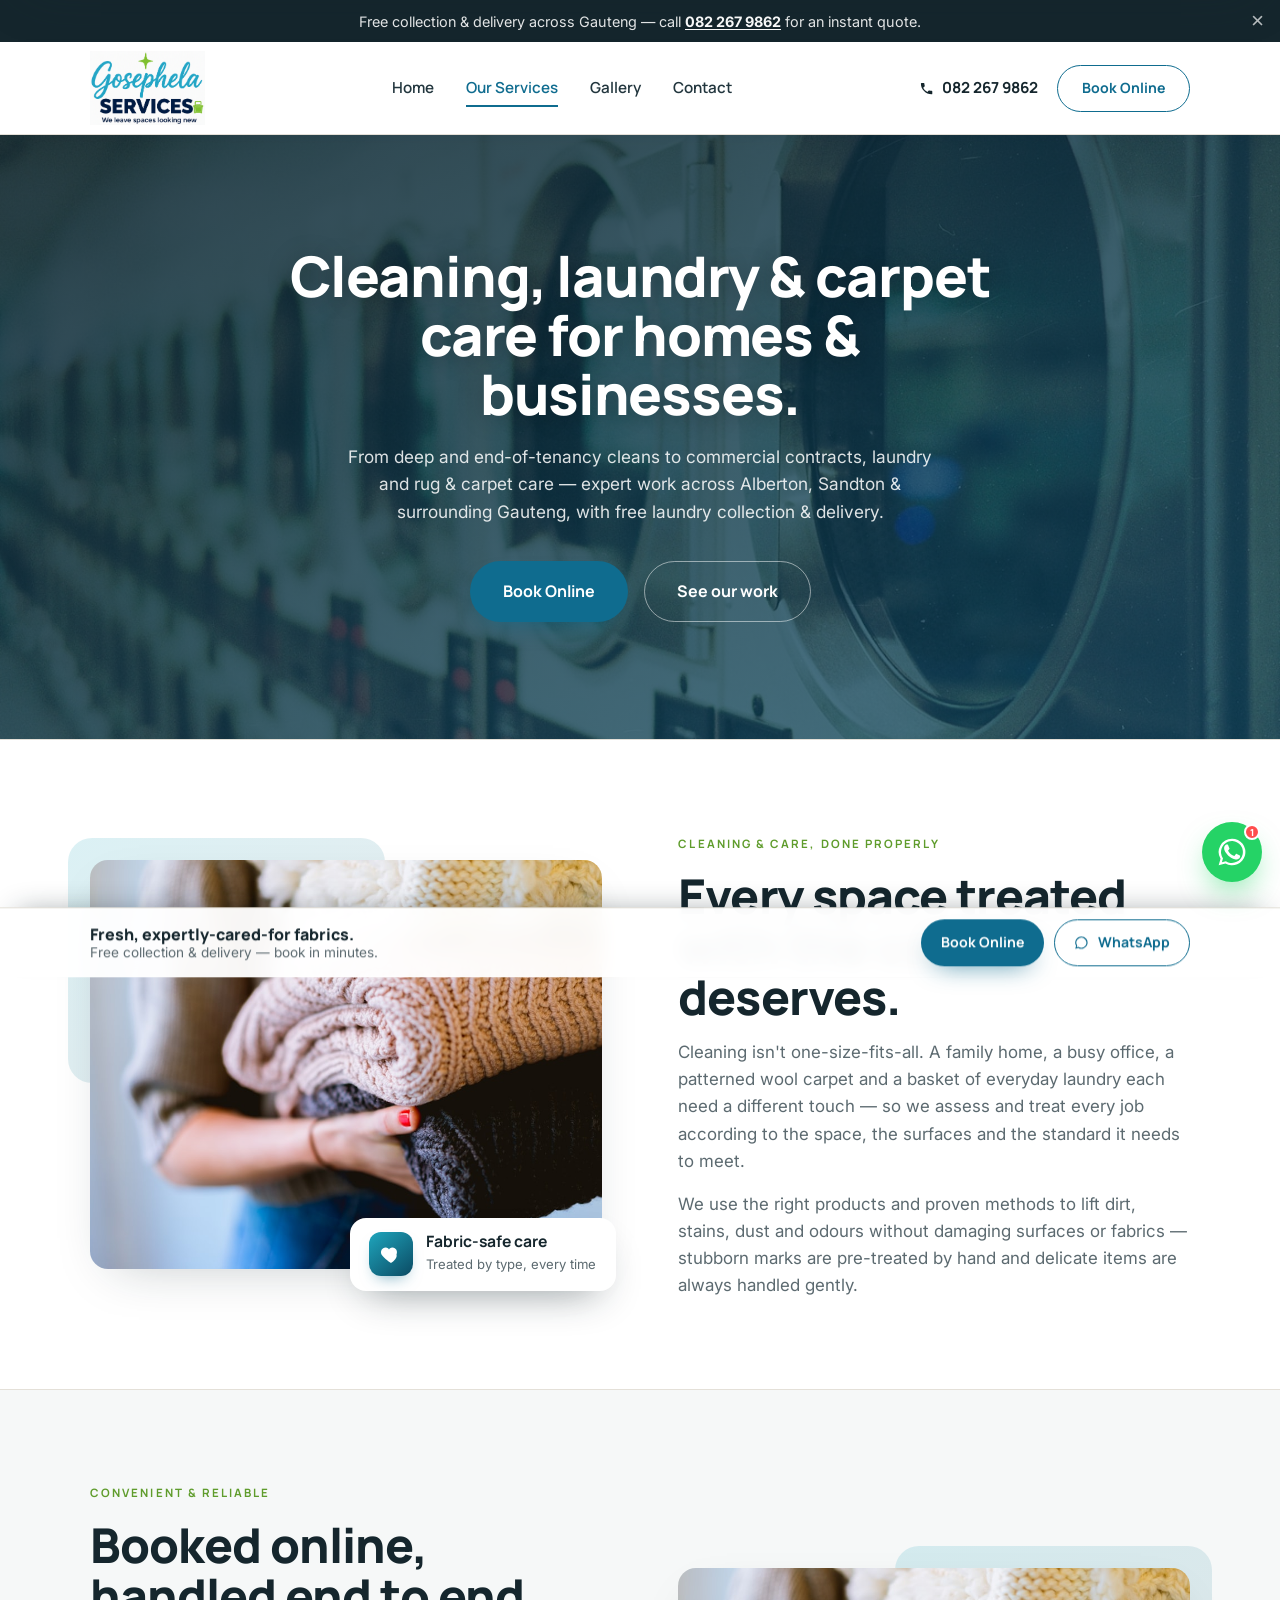
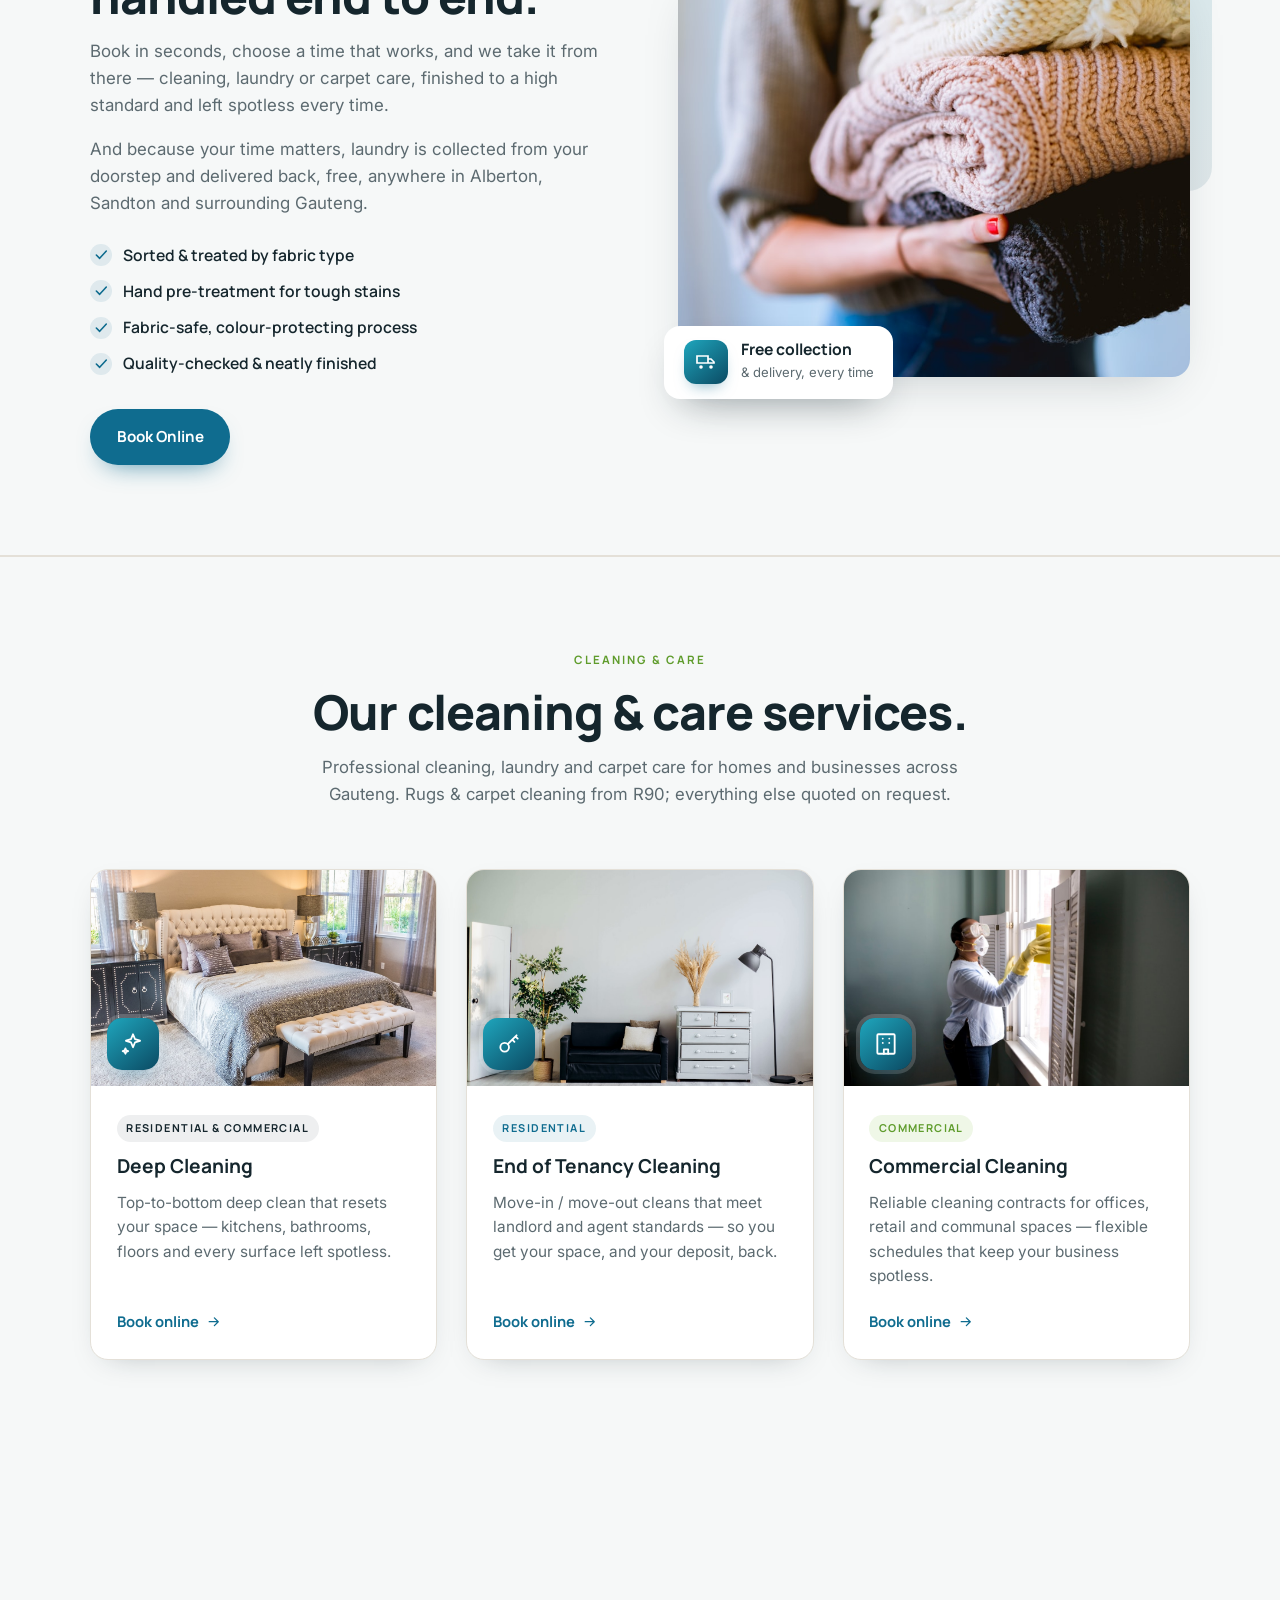
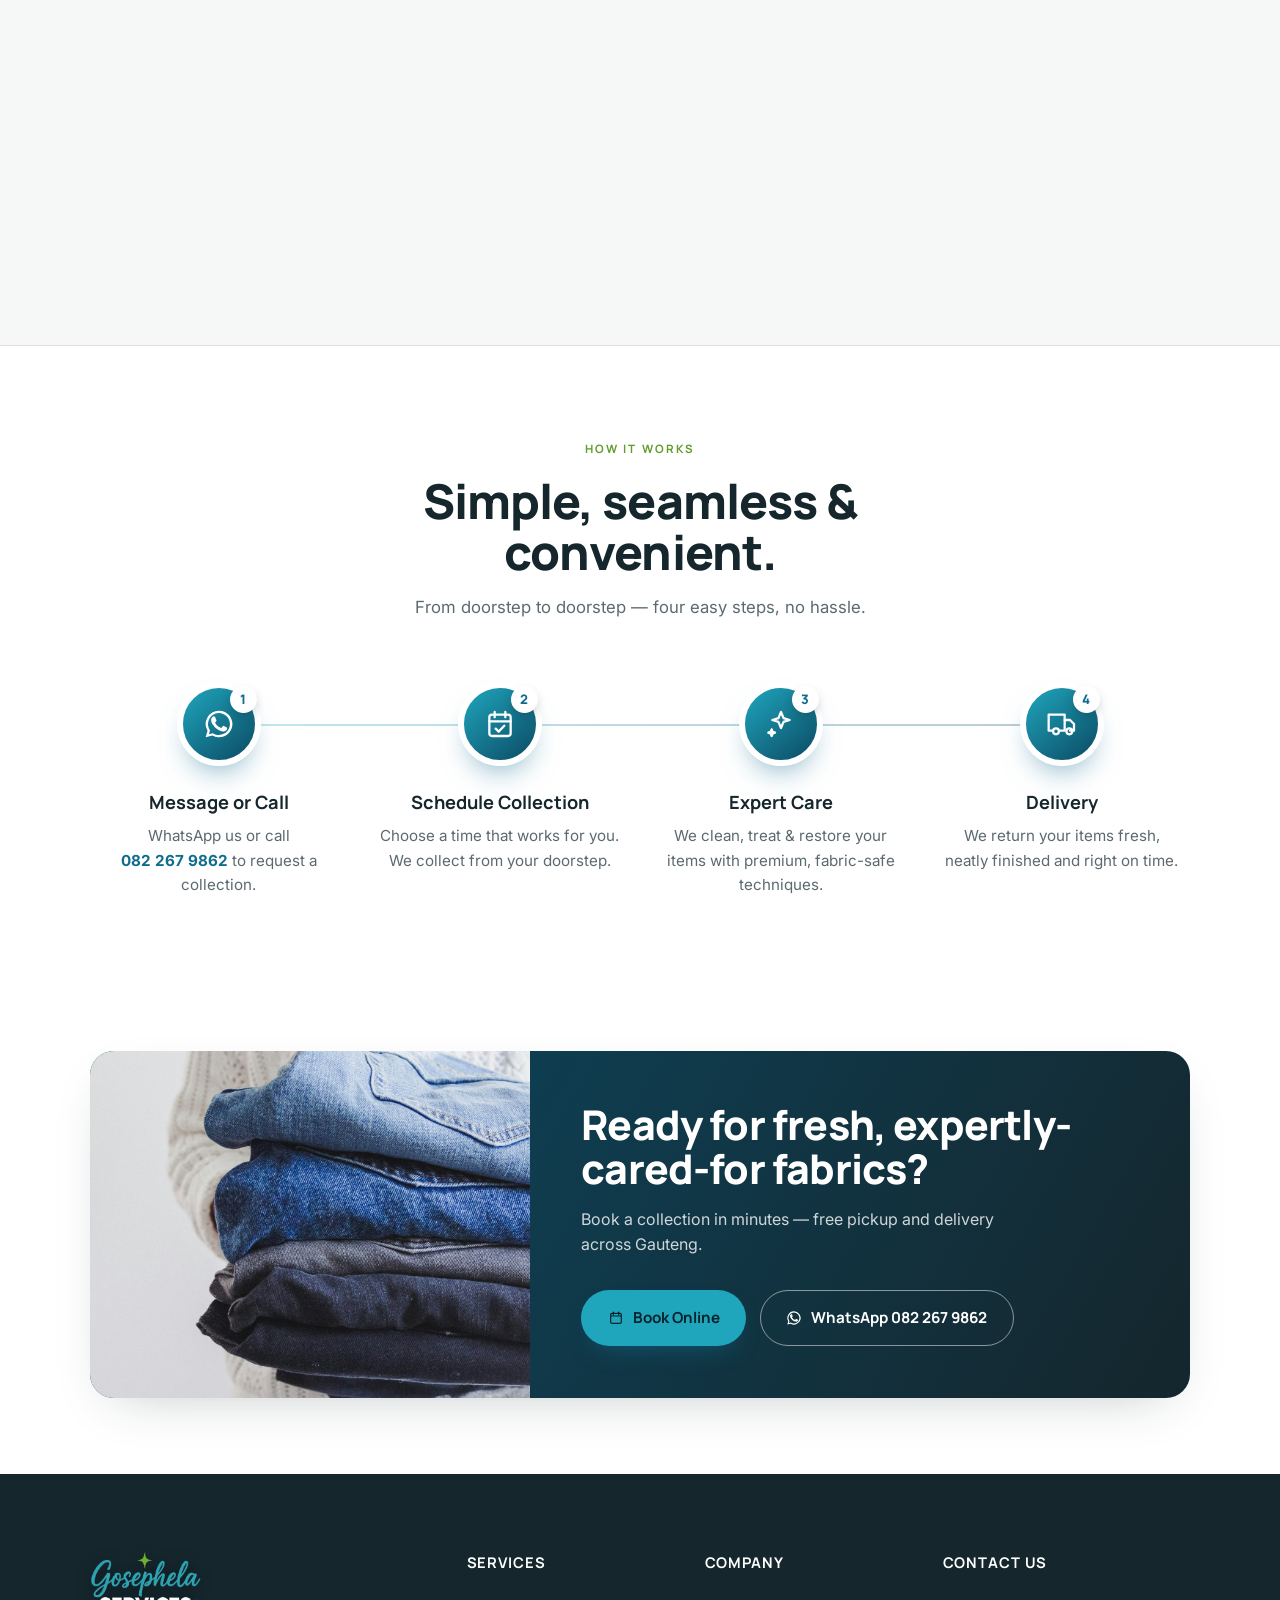
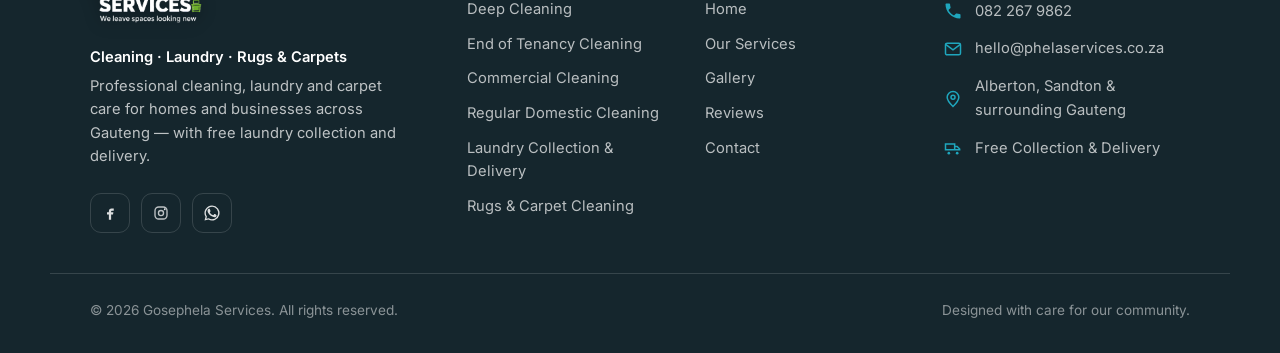
==== commit 39690bb9: "Add gallery page with before-and-after images and new logo asset" ====
--- a/cleaning.html
+++ b/cleaning.html
@@ -3,8 +3,8 @@
 <head>
   <meta charset="UTF-8" />
   <meta name="viewport" content="width=device-width, initial-scale=1.0" />
-  <title>Cleaning &amp; Fabric Care Services | Phela Services Durban</title>
-  <meta name="description" content="Phela Services cleaning & care in Durban: laundry collection & delivery, garment care, carpet cleaning, blanket cleaning and carpet restoration. Free doorstep collection & delivery." />
+  <title>Cleaning Services in Gauteng | Gosephela Services</title>
+  <meta name="description" content="Gosephela Services cleaning in Gauteng: deep cleaning, end-of-tenancy, commercial and regular domestic cleaning, plus laundry and rug & carpet care for homes and businesses. Book online." />
   <meta name="robots" content="index, follow" />
   <meta name="theme-color" content="#0f6c8f" />
   <link rel="canonical" href="https://www.phelaservices.co.za/cleaning.html" />
@@ -18,20 +18,20 @@
 
   <!-- ============ ANNOUNCEMENT BAR ============ -->
   <div class="topbar" id="topbar">
-    <p>Free collection &amp; delivery across Durban — call <a href="tel:+27822679862">082&nbsp;267&nbsp;9862</a> for an instant quote.</p>
+    <p>Free collection &amp; delivery across Gauteng — call <a href="tel:+27822679862">082&nbsp;267&nbsp;9862</a> for an instant quote.</p>
     <button class="topbar-close" id="topbarClose" aria-label="Dismiss announcement">&times;</button>
   </div>
 
   <!-- ============ HEADER ============ -->
   <header class="site-header" id="header">
     <div class="container header-inner">
-      <a href="index.html" class="brand" aria-label="Phela Services home">
-        <img src="assets/img/phela-logo.png" alt="Phela Services" class="brand-logo" />
+      <a href="index.html" class="brand" aria-label="Gosephela Services home">
+        <img src="assets/img/Gosephela-white-bg.png" alt="Gosephela Services" class="brand-logo" />
       </a>
       <nav class="nav-desktop" aria-label="Primary">
         <a href="index.html">Home</a>
-        <a href="cleaning.html" class="active">Cleaning</a>
-        <a href="rentals.html">Rentals</a>
+        <a href="cleaning.html" class="active">Our Services</a>
+        <a href="gallery.html">Gallery</a>
         <a href="contact.html">Contact</a>
       </nav>
       <div class="header-actions">
@@ -39,7 +39,7 @@
           <svg class="ico" viewBox="0 0 24 24" aria-hidden="true"><path d="M6.6 10.8c1.4 2.8 3.8 5.1 6.6 6.6l2.2-2.2c.3-.3.7-.4 1-.2 1.1.4 2.3.6 3.6.6.6 0 1 .4 1 1V20c0 .6-.4 1-1 1-9.4 0-17-7.6-17-17 0-.6.4-1 1-1h3.5c.6 0 1 .4 1 1 0 1.2.2 2.4.6 3.6.1.4 0 .8-.3 1.1z"/></svg>
           082 267 9862
         </a>
-        <a href="contact.html" class="btn-book">Book Now</a>
+        <a href="https://www.picktime.com/b30ed5c2-f4e1-431e-b812-d000f8c9edb4" class="btn-book" target="_blank" rel="noopener">Book Online</a>
       </div>
       <button class="hamburger" id="hamburger" aria-label="Open menu" aria-expanded="false" aria-controls="mobileMenu">
         <span></span><span></span><span></span>
@@ -51,15 +51,15 @@
   <div class="mobile-menu" id="mobileMenu" aria-hidden="true">
     <nav>
       <a href="index.html">Home</a>
-      <a href="cleaning.html">Cleaning</a>
-      <a href="rentals.html">Rentals</a>
+      <a href="cleaning.html">Our Services</a>
+      <a href="gallery.html">Gallery</a>
       <a href="contact.html">Contact</a>
     </nav>
     <div class="mobile-cta">
       <a href="https://wa.me/27822679862" class="btn btn-ghost" target="_blank" rel="noopener">
         <svg class="ico" viewBox="0 0 24 24" aria-hidden="true"><path d="M12 2a10 10 0 0 0-8.6 15.06L2 22l5.07-1.33A10 10 0 1 0 12 2zm0 18.2c-1.5 0-2.97-.4-4.25-1.16l-.3-.18-3 .79.8-2.93-.2-.31A8.2 8.2 0 1 1 12 20.2z"/><path d="M17.5 14.4c-.3-.15-1.7-.84-2-.93-.27-.1-.47-.15-.66.15-.2.3-.76.93-.93 1.12-.17.2-.34.22-.64.07-1.77-.88-2.93-1.58-4.1-3.58-.31-.53.31-.5.89-1.65.1-.2.05-.37-.02-.52-.08-.15-.66-1.6-.9-2.18-.24-.57-.48-.5-.66-.5h-.57c-.2 0-.52.07-.79.37-.27.3-1.04 1.02-1.04 2.49 0 1.47 1.07 2.89 1.22 3.09.15.2 2.1 3.2 5.08 4.49.71.31 1.26.49 1.7.62.71.23 1.36.2 1.87.12.57-.08 1.7-.69 1.94-1.36.24-.67.24-1.24.17-1.36-.07-.12-.27-.2-.57-.34z"/></svg>
         WhatsApp Us</a>
-      <a href="contact.html" class="btn btn-primary">Book a Collection</a>
+      <a href="https://www.picktime.com/b30ed5c2-f4e1-431e-b812-d000f8c9edb4" class="btn btn-primary" target="_blank" rel="noopener">Book Online</a>
     </div>
     <p class="mobile-phone">Call <a href="tel:+27822679862">082 267 9862</a></p>
   </div>
@@ -68,11 +68,11 @@
     <!-- ============ PAGE HERO ============ -->
     <section class="page-hero" style="background-image:url('assets/img/laundromat.jpg')">
       <div class="container">
-        <h1>Cleaning &amp; fabric care, collected from your door.</h1>
-        <p>From everyday laundry to deep carpet and blanket cleaning, every item is collected, expertly cared for and delivered back fresh — free across Durban &amp; surrounding areas.</p>
+        <h1>Cleaning, laundry &amp; carpet care for homes &amp; businesses.</h1>
+        <p>From deep and end-of-tenancy cleans to commercial contracts, laundry and rug &amp; carpet care — expert work across Alberton, Sandton &amp; surrounding Gauteng, with free laundry collection &amp; delivery.</p>
         <div class="hero-actions">
-          <a href="contact.html" class="btn btn-primary">Book a Collection</a>
-          <a href="rentals.html" class="btn btn-outline-light">Looking for event rentals?</a>
+          <a href="https://www.picktime.com/b30ed5c2-f4e1-431e-b812-d000f8c9edb4" class="btn btn-primary" target="_blank" rel="noopener">Book Online</a>
+          <a href="gallery.html" class="btn btn-outline-light">See our work</a>
         </div>
       </div>
     </section>
@@ -81,7 +81,7 @@
     <section class="page-section">
       <div class="container signature-grid">
         <div class="signature-media reveal">
-          <div class="signature-img"><img src="assets/img/hero-premium.jpg" alt="Freshly laundered and folded fabrics cared for by Phela Services in Durban" /></div>
+          <div class="signature-img"><img src="assets/img/hero-premium.jpg" alt="Freshly laundered and folded fabrics cared for by Gosephela Services in Gauteng" /></div>
           <div class="signature-badge">
             <span class="signature-badge-ico"><svg viewBox="0 0 24 24" aria-hidden="true"><path d="M12 21s-7-4.35-9.5-8.5C1 9.4 3 5.5 6.6 5.5c2 0 3 1.1 3.4 2 .4-.9 1.4-2 3.4-2 3.6 0 5.6 3.9 4.1 7C19 16.65 12 21 12 21z"/></svg></span>
             <div><strong>Fabric-safe care</strong><span>Treated by type, every time</span></div>
@@ -89,9 +89,9 @@
         </div>
         <div class="signature-copy reveal">
           <span class="eyebrow">Cleaning &amp; care, done properly</span>
-          <h2 class="section-title">Every fibre treated with the care it deserves.</h2>
-          <p>Cleaning isn't one-size-fits-all. A delicate blouse, a heavy winter blanket, a patterned wool carpet and a basket of everyday laundry each need a different touch — so we sort, assess and treat every item according to its fabric, colour and condition.</p>
-          <p>We use fabric-safe detergents and proven methods to lift dirt, stains, dust and odours without damaging fibres or fading colour — stubborn marks are pre-treated by hand and delicates are always handled gently.</p>
+          <h2 class="section-title">Every space treated with the care it deserves.</h2>
+          <p>Cleaning isn't one-size-fits-all. A family home, a busy office, a patterned wool carpet and a basket of everyday laundry each need a different touch — so we assess and treat every job according to the space, the surfaces and the standard it needs to meet.</p>
+          <p>We use the right products and proven methods to lift dirt, stains, dust and odours without damaging surfaces or fabrics — stubborn marks are pre-treated by hand and delicate items are always handled gently.</p>
         </div>
       </div>
     </section>
@@ -100,20 +100,20 @@
     <section class="page-section tint">
       <div class="container signature-grid reverse">
         <div class="signature-copy reveal">
-          <span class="eyebrow">Total home freshness</span>
-          <h2 class="section-title">Collected, cleaned &amp; delivered — free.</h2>
-          <p>From deep carpet and blanket cleans to crisp everyday laundry, every item is finished, folded or pressed and quality-checked before it comes back to you — fresh, hygienic and ready to use.</p>
-          <p>And because your time matters, we collect from your doorstep and deliver it back, free, anywhere in Durban and surrounding areas.</p>
+          <span class="eyebrow">Convenient &amp; reliable</span>
+          <h2 class="section-title">Booked online, handled end to end.</h2>
+          <p>Book in seconds, choose a time that works, and we take it from there — cleaning, laundry or carpet care, finished to a high standard and left spotless every time.</p>
+          <p>And because your time matters, laundry is collected from your doorstep and delivered back, free, anywhere in Alberton, Sandton and surrounding Gauteng.</p>
           <ul class="signature-points">
             <li><svg viewBox="0 0 24 24" aria-hidden="true"><path d="M5 12l5 5L20 6"/></svg>Sorted &amp; treated by fabric type</li>
             <li><svg viewBox="0 0 24 24" aria-hidden="true"><path d="M5 12l5 5L20 6"/></svg>Hand pre-treatment for tough stains</li>
             <li><svg viewBox="0 0 24 24" aria-hidden="true"><path d="M5 12l5 5L20 6"/></svg>Fabric-safe, colour-protecting process</li>
             <li><svg viewBox="0 0 24 24" aria-hidden="true"><path d="M5 12l5 5L20 6"/></svg>Quality-checked &amp; neatly finished</li>
           </ul>
-          <a href="contact.html" class="btn btn-primary">Book a Collection</a>
+          <a href="https://www.picktime.com/b30ed5c2-f4e1-431e-b812-d000f8c9edb4" class="btn btn-primary" target="_blank" rel="noopener">Book Online</a>
         </div>
         <div class="signature-media reveal">
-          <div class="signature-img"><img src="assets/img/home-interior.jpg" alt="A fresh, clean home interior in Durban after Phela Services care" /></div>
+          <div class="signature-img"><img src="assets/img/hero-blankets.jpg" alt="Freshly cleaned, folded laundry from Gosephela Services" /></div>
           <div class="signature-badge">
             <span class="signature-badge-ico"><svg viewBox="0 0 24 24" aria-hidden="true"><path d="M3 13h11V6H3zM14 9h3l3 3v1h-6z" fill="none" stroke="#fff" stroke-width="1.7"/><circle cx="7" cy="17" r="1.8" fill="#fff"/><circle cx="17" cy="17" r="1.8" fill="#fff"/></svg></span>
             <div><strong>Free collection</strong><span>&amp; delivery, every time</span></div>
@@ -123,91 +123,97 @@
     </section>
 
     <!-- ============ SERVICES GRID ============ -->
-    <!-- <section class="services page-section tint" id="services">
+    <section class="services page-section tint" id="services">
       <div class="container">
         <div class="section-head reveal">
           <span class="eyebrow">Cleaning &amp; care</span>
-          <h2 class="section-title">Five ways we care for your fabrics.</h2>
-          <p class="section-intro">Professional, fabric-safe treatment for homes and businesses — with free collection and delivery on every service. Carpet cleaning from R90, blankets from R100; other services quoted on request.</p>
+          <h2 class="section-title">Our cleaning &amp; care services.</h2>
+          <p class="section-intro">Professional cleaning, laundry and carpet care for homes and businesses across Gauteng. Rugs &amp; carpet cleaning from R90; everything else quoted on request.</p>
         </div>
 
         <div class="service-grid">
-          <article class="service-card reveal">
-            <div class="service-card-img">
-              <img src="assets/img/laundry.jpg" alt="Fresh laundry collected and neatly folded by Phela Services in Durban" />
+
+          <article class="service-card reveal">
+            <div class="service-card-img">
+              <img src="assets/img/bedroom-carpet.jpg" alt="Spotless room after a Gosephela Services deep clean in Gauteng" />
+              <span class="service-badge"><svg viewBox="0 0 24 24" aria-hidden="true"><path d="M12 3l1.9 4.6L18.5 9l-4.6 1.4L12 15l-1.9-4.6L5.5 9l4.6-1.4z"/><path d="M5 16l.7 1.8L7.5 18.5 5.7 19.2 5 21l-.7-1.8L2.5 18.5l1.8-.7z"/></svg></span>
+            </div>
+            <div class="service-card-body">
+              <span class="service-cat both">Residential &amp; Commercial</span>
+              <h3>Deep Cleaning</h3>
+              <p>Top-to-bottom deep clean that resets your space — kitchens, bathrooms, floors and every surface left spotless.</p>
+              <a href="https://www.picktime.com/b30ed5c2-f4e1-431e-b812-d000f8c9edb4" class="service-link" target="_blank" rel="noopener">Book online<svg viewBox="0 0 24 24" aria-hidden="true"><path d="M5 12h14M13 6l6 6-6 6"/></svg></a>
+            </div>
+          </article>
+
+          <article class="service-card reveal">
+            <div class="service-card-img">
+              <img src="assets/img/home-interior.jpg" alt="Clean, empty home ready for handover after an end-of-tenancy clean" />
+              <span class="service-badge"><svg viewBox="0 0 24 24" aria-hidden="true"><circle cx="8" cy="15" r="4"/><path d="M10.85 12.15 19 4M18 5l2 2M15 8l2 2"/></svg></span>
+            </div>
+            <div class="service-card-body">
+              <span class="service-cat">Residential</span>
+              <h3>End of Tenancy Cleaning</h3>
+              <p>Move-in / move-out cleans that meet landlord and agent standards — so you get your space, and your deposit, back.</p>
+              <a href="https://www.picktime.com/b30ed5c2-f4e1-431e-b812-d000f8c9edb4" class="service-link" target="_blank" rel="noopener">Book online<svg viewBox="0 0 24 24" aria-hidden="true"><path d="M5 12h14M13 6l6 6-6 6"/></svg></a>
+            </div>
+          </article>
+
+          <article class="service-card reveal">
+            <div class="service-card-img">
+              <img src="assets/img/cleaning-person.jpg" alt="Gosephela Services team member cleaning a commercial space in Gauteng" />
+              <span class="service-badge"><svg viewBox="0 0 24 24" aria-hidden="true"><rect x="4" y="3" width="16" height="18" rx="1"/><path d="M9 7h.01M15 7h.01M9 11h.01M15 11h.01M10 21v-4h4v4"/></svg></span>
+            </div>
+            <div class="service-card-body">
+              <span class="service-cat commercial">Commercial</span>
+              <h3>Commercial Cleaning</h3>
+              <p>Reliable cleaning contracts for offices, retail and communal spaces — flexible schedules that keep your business spotless.</p>
+              <a href="https://www.picktime.com/b30ed5c2-f4e1-431e-b812-d000f8c9edb4" class="service-link" target="_blank" rel="noopener">Book online<svg viewBox="0 0 24 24" aria-hidden="true"><path d="M5 12h14M13 6l6 6-6 6"/></svg></a>
+            </div>
+          </article>
+
+          <article class="service-card reveal">
+            <div class="service-card-img">
+              <img src="assets/img/carpet-blanket.jpg" alt="Fresh, tidy home after a regular domestic clean by Gosephela Services" />
+              <span class="service-badge"><svg viewBox="0 0 24 24" aria-hidden="true"><path d="M3 10.5 12 3l9 7.5"/><path d="M5 9.5V21h14V9.5"/><path d="M9 21v-6h6v6"/></svg></span>
+            </div>
+            <div class="service-card-body">
+              <span class="service-cat">Residential</span>
+              <h3>Regular Domestic Cleaning</h3>
+              <p>Weekly or fortnightly home cleaning that keeps everything fresh — tailored to your home and your routine.</p>
+              <a href="https://www.picktime.com/b30ed5c2-f4e1-431e-b812-d000f8c9edb4" class="service-link" target="_blank" rel="noopener">Book online<svg viewBox="0 0 24 24" aria-hidden="true"><path d="M5 12h14M13 6l6 6-6 6"/></svg></a>
+            </div>
+          </article>
+
+          <article class="service-card reveal">
+            <div class="service-card-img">
+              <img src="assets/img/laundry.jpg" alt="Fresh laundry collected and neatly folded by Gosephela Services in Gauteng" />
               <span class="service-badge"><svg viewBox="0 0 24 24" aria-hidden="true"><rect x="4" y="2.5" width="16" height="19" rx="2.5"/><path d="M7 6h.01M10 6h.01"/><circle cx="12" cy="14" r="4.5"/><circle cx="12" cy="14" r="1.6"/></svg></span>
             </div>
             <div class="service-card-body">
-              <span class="service-cat">Cleaning &amp; Care</span>
-              <h3>Laundry Collection &amp; Delivery</h3>
-              <p>Doorstep convenience for busy homes and professionals — washed, dried and returned neatly folded, right on schedule.</p>
-              <a href="contact.html?service=Laundry%20Collection%20%26%20Delivery" class="service-link">Book this service<svg viewBox="0 0 24 24" aria-hidden="true"><path d="M5 12h14M13 6l6 6-6 6"/></svg></a>
-            </div>
-          </article>
-
-          <article class="service-card reveal">
-            <div class="service-card-img">
-              <img src="assets/img/garments.jpg" alt="Neatly folded garments after professional garment care" />
-              <span class="service-badge"><svg viewBox="0 0 24 24" aria-hidden="true"><path d="M20.38 3.46 16 2a4 4 0 0 1-8 0L3.62 3.46a2 2 0 0 0-1.34 2.23l.58 3.47a1 1 0 0 0 .99.84H6v10a2 2 0 0 0 2 2h8a2 2 0 0 0 2-2V10h2.15a1 1 0 0 0 .99-.84l.58-3.47a2 2 0 0 0-1.34-2.23z"/></svg></span>
-            </div>
-            <div class="service-card-body">
-              <span class="service-cat">Cleaning &amp; Care</span>
-              <h3>Garment Care</h3>
-              <p>Special-fabric treatment for the pieces you love — gently washed, pressed and protected so they last longer and look their best.</p>
-              <a href="contact.html?service=Garment%20Care" class="service-link">Book this service<svg viewBox="0 0 24 24" aria-hidden="true"><path d="M5 12h14M13 6l6 6-6 6"/></svg></a>
-            </div>
-          </article>
-
-          <article class="service-card reveal">
-            <div class="service-card-img">
-              <img src="assets/img/bedroom-carpet.jpg" alt="Clean carpeted bedroom after professional carpet cleaning" />
+              <span class="service-cat both">Residential &amp; Commercial</span>
+              <h3>Laundry &mdash; Collection &amp; Delivery</h3>
+              <p>Doorstep laundry washed, dried and neatly folded, then delivered back right on schedule. Free collection &amp; delivery.</p>
+              <a href="https://www.picktime.com/b30ed5c2-f4e1-431e-b812-d000f8c9edb4" class="service-link" target="_blank" rel="noopener">Book online<svg viewBox="0 0 24 24" aria-hidden="true"><path d="M5 12h14M13 6l6 6-6 6"/></svg></a>
+            </div>
+          </article>
+
+          <article class="service-card reveal">
+            <div class="service-card-img">
+              <img src="assets/img/carpet-restoration.jpg" alt="Rug and carpet deep cleaned and restored by Gosephela Services" />
               <span class="service-badge"><svg viewBox="0 0 24 24" aria-hidden="true"><path d="M12 22a7 7 0 0 0 7-7c0-2-1-3.9-3-5.5S12.5 5 12 2.5C11.5 5 10 7.4 8 9S5 13 5 15a7 7 0 0 0 7 7z"/></svg></span>
             </div>
             <div class="service-card-body">
-              <span class="service-cat">Cleaning &amp; Care</span>
-              <span class="service-price">from R90</span><h3>Carpet Cleaning</h3>
-              <p>Deep cleaning for carpets and rugs that lifts dirt, dust and allergens — leaving a fresher, healthier home.</p>
-              <a href="contact.html?service=Carpet%20Cleaning" class="service-link">Book this service<svg viewBox="0 0 24 24" aria-hidden="true"><path d="M5 12h14M13 6l6 6-6 6"/></svg></a>
-            </div>
-          </article>
-
-          <article class="service-card reveal">
-            <div class="service-card-img">
-              <img src="assets/img/hero-blankets.jpg" alt="Freshly cleaned and folded blankets" />
-              <span class="service-badge"><svg viewBox="0 0 24 24" aria-hidden="true"><path d="M12 2 2 7l10 5 10-5-10-5z"/><path d="m2 12 10 5 10-5"/><path d="m2 17 10 5 10-5"/></svg></span>
-            </div>
-            <div class="service-card-body">
-              <span class="service-cat">Cleaning &amp; Care</span>
-              <span class="service-price">from R100</span><h3>Blanket Cleaning</h3>
-              <p>Professional deep-clean and sanitise for blankets and duvets — warmth that feels fresh, soft and hygienic again.</p>
-              <a href="contact.html?service=Blanket%20Cleaning" class="service-link">Book this service<svg viewBox="0 0 24 24" aria-hidden="true"><path d="M5 12h14M13 6l6 6-6 6"/></svg></a>
-            </div>
-          </article>
-
-          <article class="service-card reveal">
-            <div class="service-card-img">
-              <img src="assets/img/carpet-restoration.jpg" alt="Restored patterned carpet with revived colour and texture" />
-              <span class="service-badge"><svg viewBox="0 0 24 24" aria-hidden="true"><path d="M12 3l1.9 4.6L18.5 9l-4.6 1.4L12 15l-1.9-4.6L5.5 9l4.6-1.4z"/><path d="M5 16l.7 1.8L7.5 18.5 5.7 19.2 5 21l-.7-1.8L2.5 18.5l1.8-.7z"/></svg></span>
-            </div>
-            <div class="service-card-body">
-              <span class="service-cat">Cleaning &amp; Care</span>
-              <h3>Carpet Restoration</h3>
-              <p>Specialist treatments that revive patterned and faded carpets — bringing back colour, texture and life.</p>
-              <a href="contact.html?service=Carpet%20Restoration" class="service-link">Book this service<svg viewBox="0 0 24 24" aria-hidden="true"><path d="M5 12h14M13 6l6 6-6 6"/></svg></a>
-            </div>
-          </article>
-
-          <article class="service-card reveal" style="background:linear-gradient(150deg,var(--teal-deep),var(--ink));border:none;color:#fff">
-            <div class="service-card-body" style="padding:2rem 1.6rem">
-              <span class="service-cat rental">Event Rental</span>
-              <h3 style="color:#fff">Need chairs &amp; tables?</h3>
-              <p style="color:rgba(255,255,255,.8)">That's our second service — clean, sturdy rentals delivered and set up for your event.</p>
-              <a href="rentals.html" class="service-link" style="color:var(--teal-bright)">Explore rentals<svg viewBox="0 0 24 24" aria-hidden="true"><path d="M5 12h14M13 6l6 6-6 6"/></svg></a>
-            </div>
-          </article>
-        </div>
-      </div>
-    </section> -->
+              <span class="service-cat both">Residential &amp; Commercial</span>
+              <span class="service-price">from R90</span><h3>Rugs &amp; Carpet Cleaning</h3>
+              <p>Deep cleaning and restoration for rugs and carpets — lifting dirt, stains and allergens, and reviving colour.</p>
+              <a href="https://www.picktime.com/b30ed5c2-f4e1-431e-b812-d000f8c9edb4" class="service-link" target="_blank" rel="noopener">Book online<svg viewBox="0 0 24 24" aria-hidden="true"><path d="M5 12h14M13 6l6 6-6 6"/></svg></a>
+            </div>
+          </article>
+
+        </div>
+      </div>
+    </section>
 
     <!-- ============ HOW IT WORKS ============ -->
     <section class="how page-section" id="how">
@@ -246,12 +252,12 @@
     <section class="final-cta">
       <div class="container">
         <div class="final-inner reveal">
-          <div class="final-media"><img src="assets/img/cleaning-person.jpg" alt="Phela Services team member cleaning a Durban home with care" /></div>
+          <div class="final-media"><img src="assets/img/garments.jpg" alt="Neatly folded, freshly cleaned items from Gosephela Services" /></div>
           <div class="final-copy">
             <h2 class="final-title">Ready for fresh, expertly-cared-for fabrics?</h2>
-            <p>Book a collection in minutes — free pickup and delivery across Durban.</p>
+            <p>Book a collection in minutes — free pickup and delivery across Gauteng.</p>
             <div class="final-actions">
-              <a href="contact.html" class="btn btn-primary"><svg class="ico" viewBox="0 0 24 24" aria-hidden="true"><path d="M12 2l7 3v6c0 4.4-3 8.3-7 9.6C8 19.3 5 15.4 5 11V5z"/></svg>Book a Collection</a>
+              <a href="https://www.picktime.com/b30ed5c2-f4e1-431e-b812-d000f8c9edb4" class="btn btn-primary" target="_blank" rel="noopener"><svg class="ico" viewBox="0 0 24 24" aria-hidden="true"><rect x="4" y="5" width="16" height="15" rx="2" fill="none" stroke="currentColor" stroke-width="1.8"/><path d="M4 9h16M8 3v4M16 3v4" fill="none" stroke="currentColor" stroke-width="1.8" stroke-linecap="round"/></svg> Book Online</a>
               <a href="https://wa.me/27822679862" class="btn btn-outline-light" target="_blank" rel="noopener"><svg class="ico" viewBox="0 0 24 24" aria-hidden="true"><path d="M12 2a10 10 0 0 0-8.6 15.06L2 22l5.07-1.33A10 10 0 1 0 12 2zm0 18.2c-1.5 0-2.97-.4-4.25-1.16l-.3-.18-3 .79.8-2.93-.2-.31A8.2 8.2 0 1 1 12 20.2z"/><path d="M17.5 14.4c-.3-.15-1.7-.84-2-.93-.27-.1-.47-.15-.66.15-.2.3-.76.93-.93 1.12-.17.2-.34.22-.64.07-1.77-.88-2.93-1.58-4.1-3.58-.31-.53.31-.5.89-1.65.1-.2.05-.37-.02-.52-.08-.15-.66-1.6-.9-2.18-.24-.57-.48-.5-.66-.5h-.57c-.2 0-.52.07-.79.37-.27.3-1.04 1.02-1.04 2.49 0 1.47 1.07 2.89 1.22 3.09.15.2 2.1 3.2 5.08 4.49.71.31 1.26.49 1.7.62.71.23 1.36.2 1.87.12.57-.08 1.7-.69 1.94-1.36.24-.67.24-1.24.17-1.36-.07-.12-.27-.2-.57-.34z"/></svg>WhatsApp 082 267 9862</a>
             </div>
           </div>
@@ -264,41 +270,42 @@
   <footer class="site-footer">
     <div class="container footer-grid">
       <div class="footer-brand">
-        <img src="assets/img/phela-logo.png" alt="Phela Services" class="footer-logo" />
-        <p class="footer-tag">Laundry &amp; Cleaning Services · Chairs &amp; Tables Rental</p>
-        <p>Professional laundry, carpet &amp; blanket cleaning, garment care and event rentals in Durban — with free collection and delivery.</p>
+        <img src="assets/img/Gosephela-transparent.png" alt="Gosephela Services" class="footer-logo" />
+        <p class="footer-tag">Cleaning · Laundry · Rugs &amp; Carpets</p>
+        <p>Professional cleaning, laundry and carpet care for homes and businesses across Gauteng — with free laundry collection and delivery.</p>
         <div class="socials">
-          <a href="#" aria-label="Facebook"><svg viewBox="0 0 24 24" aria-hidden="true"><path d="M14 9h3V6h-3c-2.2 0-3.5 1.3-3.5 3.6V11H8v3h2.5v7h3v-7H16l.5-3h-3V9.8c0-.6.3-.8.9-.8z"/></svg></a>
+          <a href="https://www.facebook.com/people/Phela-Services/61572352170473/" target="_blank" rel="noopener" aria-label="Facebook"><svg viewBox="0 0 24 24" aria-hidden="true"><path d="M14 9h3V6h-3c-2.2 0-3.5 1.3-3.5 3.6V11H8v3h2.5v7h3v-7H16l.5-3h-3V9.8c0-.6.3-.8.9-.8z"/></svg></a>
           <a href="#" aria-label="Instagram"><svg viewBox="0 0 24 24" aria-hidden="true"><rect x="4" y="4" width="16" height="16" rx="5" fill="none" stroke="currentColor" stroke-width="1.8"/><circle cx="12" cy="12" r="3.4" fill="none" stroke="currentColor" stroke-width="1.8"/><circle cx="17" cy="7" r="1.2"/></svg></a>
           <a href="https://wa.me/27822679862" target="_blank" rel="noopener" aria-label="WhatsApp"><svg viewBox="0 0 24 24" aria-hidden="true"><path d="M12 2a10 10 0 0 0-8.6 15.06L2 22l5.07-1.33A10 10 0 1 0 12 2zm0 18.2c-1.5 0-2.97-.4-4.25-1.16l-.3-.18-3 .79.8-2.93-.2-.31A8.2 8.2 0 1 1 12 20.2z"/><path d="M17.5 14.4c-.3-.15-1.7-.84-2-.93-.27-.1-.47-.15-.66.15-.2.3-.76.93-.93 1.12-.17.2-.34.22-.64.07-1.77-.88-2.93-1.58-4.1-3.58-.31-.53.31-.5.89-1.65.1-.2.05-.37-.02-.52-.08-.15-.66-1.6-.9-2.18-.24-.57-.48-.5-.66-.5h-.57c-.2 0-.52.07-.79.37-.27.3-1.04 1.02-1.04 2.49 0 1.47 1.07 2.89 1.22 3.09.15.2 2.1 3.2 5.08 4.49.71.31 1.26.49 1.7.62.71.23 1.36.2 1.87.12.57-.08 1.7-.69 1.94-1.36.24-.67.24-1.24.17-1.36-.07-.12-.27-.2-.57-.34z"/></svg></a>
         </div>
       </div>
       <div class="footer-col">
-        <h4>Cleaning &amp; Care</h4>
+        <h4>Services</h4>
+        <a href="cleaning.html">Deep Cleaning</a>
+        <a href="cleaning.html">End of Tenancy Cleaning</a>
+        <a href="cleaning.html">Commercial Cleaning</a>
+        <a href="cleaning.html">Regular Domestic Cleaning</a>
         <a href="cleaning.html">Laundry Collection &amp; Delivery</a>
-        <a href="cleaning.html">Garment Care</a>
-        <a href="cleaning.html">Carpet Cleaning</a>
-        <a href="cleaning.html">Blanket Cleaning</a>
-        <a href="cleaning.html">Carpet Restoration</a>
+        <a href="cleaning.html">Rugs &amp; Carpet Cleaning</a>
       </div>
       <div class="footer-col">
-        <h4>Event Rentals</h4>
-        <a href="rentals.html">Chairs &amp; Tables Rental</a>
-        <a href="rentals.html">Weddings &amp; Functions</a>
-        <a href="rentals.html">Parties &amp; Gatherings</a>
-        <a href="rentals.html">Delivery &amp; Setup</a>
-        <a href="contact.html">Check Availability</a>
+        <h4>Company</h4>
+        <a href="index.html">Home</a>
+        <a href="cleaning.html">Our Services</a>
+        <a href="gallery.html">Gallery</a>
+        <a href="https://www.bark.com/en/za/company/phela-services-/MLVMag/?show_reviews=true&amp;review_source=share_link" target="_blank" rel="noopener">Reviews</a>
+        <a href="contact.html">Contact</a>
       </div>
       <div class="footer-col">
         <h4>Contact Us</h4>
         <a href="tel:+27822679862" class="footer-contact"><svg viewBox="0 0 24 24" aria-hidden="true"><path d="M6.6 10.8c1.4 2.8 3.8 5.1 6.6 6.6l2.2-2.2c.3-.3.7-.4 1-.2 1.1.4 2.3.6 3.6.6.6 0 1 .4 1 1V20c0 .6-.4 1-1 1-9.4 0-17-7.6-17-17 0-.6.4-1 1-1h3.5c.6 0 1 .4 1 1 0 1.2.2 2.4.6 3.6.1.4 0 .8-.3 1.1z"/></svg>082 267 9862</a>
         <a href="mailto:hello@phelaservices.co.za" class="footer-contact"><svg viewBox="0 0 24 24" aria-hidden="true"><rect x="3" y="5" width="18" height="14" rx="2" fill="none" stroke="currentColor" stroke-width="1.8"/><path d="M4 7l8 6 8-6" fill="none" stroke="currentColor" stroke-width="1.8" stroke-linecap="round"/></svg>hello@phelaservices.co.za</a>
-        <span class="footer-contact"><svg viewBox="0 0 24 24" aria-hidden="true"><path d="M12 21s7-6.5 7-11a7 7 0 1 0-14 0c0 4.5 7 11 7 11z" fill="none" stroke="currentColor" stroke-width="1.8"/><circle cx="12" cy="10" r="2.4" fill="none" stroke="currentColor" stroke-width="1.8"/></svg>Durban, Westville, Pinetown &amp; Durban North</span>
+        <span class="footer-contact"><svg viewBox="0 0 24 24" aria-hidden="true"><path d="M12 21s7-6.5 7-11a7 7 0 1 0-14 0c0 4.5 7 11 7 11z" fill="none" stroke="currentColor" stroke-width="1.8"/><circle cx="12" cy="10" r="2.4" fill="none" stroke="currentColor" stroke-width="1.8"/></svg>Alberton, Sandton & surrounding Gauteng</span>
         <span class="footer-contact"><svg viewBox="0 0 24 24" aria-hidden="true"><path d="M3 13h11V6H3zM14 9h3l3 3v1h-6z" fill="none" stroke="currentColor" stroke-width="1.8"/><circle cx="7" cy="17" r="1.6"/><circle cx="17" cy="17" r="1.6"/></svg>Free Collection &amp; Delivery</span>
       </div>
     </div>
     <div class="container footer-bottom">
-      <span>© <span id="year"></span> Phela Services. All rights reserved.</span>
+      <span>© <span id="year"></span> Gosephela Services. All rights reserved.</span>
       <span>Designed with care for our community.</span>
     </div>
   </footer>
@@ -308,8 +315,8 @@
     <div class="container sticky-cta-inner">
       <p class="sticky-cta-text"><strong>Fresh, expertly-cared-for fabrics.</strong><span>Free collection &amp; delivery — book in minutes.</span></p>
       <div class="sticky-cta-actions">
-        <a href="contact.html" class="btn btn-primary btn-sm">Book a Collection</a>
-        <a href="https://wa.me/27822679862?text=Hi%20Phela%2C%20I%27d%20like%20to%20book%20a%20collection" class="btn btn-outline btn-sm" target="_blank" rel="noopener">
+        <a href="https://www.picktime.com/b30ed5c2-f4e1-431e-b812-d000f8c9edb4" class="btn btn-primary btn-sm" target="_blank" rel="noopener">Book Online</a>
+        <a href="https://wa.me/27822679862?text=Hi%20Gosephela%2C%20I%27d%20like%20to%20book%20a%20collection" class="btn btn-outline btn-sm" target="_blank" rel="noopener">
           <svg class="ico" viewBox="0 0 24 24" aria-hidden="true"><path d="M12 2a10 10 0 0 0-8.6 15.06L2 22l5.07-1.33A10 10 0 1 0 12 2zm0 18.2c-1.5 0-2.97-.4-4.25-1.16l-.3-.18-3 .79.8-2.93-.2-.31A8.2 8.2 0 1 1 12 20.2z"/></svg>
           WhatsApp
         </a>
@@ -319,16 +326,16 @@
 
   <!-- WhatsApp chat widget -->
   <div class="wa-widget" id="waWidget">
-    <div class="wa-panel" id="waPanel" role="dialog" aria-label="Chat with Phela Services on WhatsApp">
+    <div class="wa-panel" id="waPanel" role="dialog" aria-label="Chat with Gosephela Services on WhatsApp">
       <div class="wa-panel-head">
         <span class="wa-avatar"><svg viewBox="0 0 24 24" aria-hidden="true"><path d="M12 2a10 10 0 0 0-8.6 15.06L2 22l5.07-1.33A10 10 0 1 0 12 2zm0 18.2c-1.5 0-2.97-.4-4.25-1.16l-.3-.18-3 .79.8-2.93-.2-.31A8.2 8.2 0 1 1 12 20.2z"/><path d="M17.5 14.4c-.3-.15-1.7-.84-2-.93-.27-.1-.47-.15-.66.15-.2.3-.76.93-.93 1.12-.17.2-.34.22-.64.07-1.77-.88-2.93-1.58-4.1-3.58-.31-.53.31-.5.89-1.65.1-.2.05-.37-.02-.52-.08-.15-.66-1.6-.9-2.18-.24-.57-.48-.5-.66-.5h-.57c-.2 0-.52.07-.79.37-.27.3-1.04 1.02-1.04 2.49 0 1.47 1.07 2.89 1.22 3.09.15.2 2.1 3.2 5.08 4.49.71.31 1.26.49 1.7.62.71.23 1.36.2 1.87.12.57-.08 1.7-.69 1.94-1.36.24-.67.24-1.24.17-1.36-.07-.12-.27-.2-.57-.34z"/></svg></span>
-        <div><strong>Phela Services</strong><span>Typically replies within minutes</span></div>
+        <div><strong>Gosephela Services</strong><span>Typically replies within minutes</span></div>
         <button class="wa-close" id="waClose" aria-label="Close chat">&times;</button>
       </div>
       <div class="wa-panel-body">
-        <div class="wa-bubble">Hi there! 👋 Need a quote, a collection, or chairs &amp; tables for an event? Chat with us on WhatsApp.<span class="wa-time">Phela Team</span></div>
-      </div>
-      <a class="wa-cta" href="https://wa.me/27822679862?text=Hi%20Phela%20Services%2C%20I%27d%20like%20some%20help" target="_blank" rel="noopener">
+        <div class="wa-bubble">Hi there! 👋 Need a quote, a booking, or a fast reply? Chat with us on WhatsApp.<span class="wa-time">Gosephela Team</span></div>
+      </div>
+      <a class="wa-cta" href="https://wa.me/27822679862?text=Hi%20Gosephela%20Services%2C%20I%27d%20like%20some%20help" target="_blank" rel="noopener">
         <svg viewBox="0 0 24 24" aria-hidden="true"><path d="M12 2a10 10 0 0 0-8.6 15.06L2 22l5.07-1.33A10 10 0 1 0 12 2zm0 18.2c-1.5 0-2.97-.4-4.25-1.16l-.3-.18-3 .79.8-2.93-.2-.31A8.2 8.2 0 1 1 12 20.2z"/><path d="M17.5 14.4c-.3-.15-1.7-.84-2-.93-.27-.1-.47-.15-.66.15-.2.3-.76.93-.93 1.12-.17.2-.34.22-.64.07-1.77-.88-2.93-1.58-4.1-3.58-.31-.53.31-.5.89-1.65.1-.2.05-.37-.02-.52-.08-.15-.66-1.6-.9-2.18-.24-.57-.48-.5-.66-.5h-.57c-.2 0-.52.07-.79.37-.27.3-1.04 1.02-1.04 2.49 0 1.47 1.07 2.89 1.22 3.09.15.2 2.1 3.2 5.08 4.49.71.31 1.26.49 1.7.62.71.23 1.36.2 1.87.12.57-.08 1.7-.69 1.94-1.36.24-.67.24-1.24.17-1.36-.07-.12-.27-.2-.57-.34z"/></svg>
         Start chat
       </a>
--- a/assets/css/styles.css
+++ b/assets/css/styles.css
@@ -309,7 +309,99 @@
   font-family:var(--font-display);font-weight:700;font-size:.68rem;letter-spacing:.13em;text-transform:uppercase;
   color:var(--teal);padding:.3rem .6rem;border-radius:999px;background:rgba(15,108,143,.09);
 }
-.service-cat.rental{color:var(--green-deep);background:rgba(121,184,63,.12)}
+.service-cat.commercial{color:var(--green-deep);background:rgba(121,184,63,.12)}
+.service-cat.both{color:var(--ink);background:rgba(21,38,45,.07)}
+
+/* ---------- Residential / Commercial segments ---------- */
+.segments{padding:clamp(3.5rem,7vw,6rem) 0;background:#f6f8f8;border-block:1px solid var(--line)}
+.segment-grid{display:grid;grid-template-columns:1fr 1fr;gap:clamp(1.2rem,2.5vw,1.8rem)}
+.segment-card{
+  background:var(--white);border:1px solid var(--line);border-radius:20px;
+  padding:clamp(1.8rem,3vw,2.4rem);box-shadow:0 14px 30px -22px rgba(21,38,45,.5);
+  transition:transform .4s var(--ease),box-shadow .4s var(--ease);
+}
+.segment-card:hover{transform:translateY(-6px);box-shadow:var(--shadow)}
+.segment-ico{
+  width:54px;height:54px;border-radius:15px;display:grid;place-items:center;margin-bottom:1.1rem;
+  background:linear-gradient(140deg,var(--teal-bright),var(--teal-deep));
+  box-shadow:0 8px 18px -10px rgba(15,108,143,.6);
+}
+.segment-ico svg{width:27px;height:27px;fill:none;stroke:#fff;stroke-width:1.7;stroke-linecap:round;stroke-linejoin:round}
+.segment-card h3{font-family:var(--font-display);font-weight:800;font-size:1.4rem;color:var(--ink);margin-bottom:.5rem}
+.segment-card>p{color:var(--muted);font-size:1rem;margin-bottom:1.2rem}
+.segment-list{display:flex;flex-direction:column;gap:.6rem}
+.segment-list li{position:relative;padding-left:1.7rem;color:var(--ink-soft);font-size:.96rem}
+.segment-list li::before{
+  content:"";position:absolute;left:0;top:.15rem;width:1.1rem;height:1.1rem;border-radius:50%;
+  background:rgba(15,108,143,.1) url("data:image/svg+xml,%3Csvg xmlns='http://www.w3.org/2000/svg' viewBox='0 0 24 24' fill='none' stroke='%230f6c8f' stroke-width='3' stroke-linecap='round' stroke-linejoin='round'%3E%3Cpath d='M5 12l5 5L20 6'/%3E%3C/svg%3E") center/.7rem no-repeat;
+}
+.reviews-btn{margin-top:1.5rem}
+.reviews-btn .ico{color:#f4a93c}
+
+/* ---------- Before / After gallery ---------- */
+.gallery-grid{display:grid;grid-template-columns:1fr 1fr;gap:clamp(1.4rem,3vw,2.2rem)}
+.ba-card{
+  background:var(--white);border:1px solid var(--line);border-radius:18px;overflow:hidden;
+  box-shadow:0 16px 34px -22px rgba(21,38,45,.55);
+  transition:transform .4s var(--ease),box-shadow .4s var(--ease);
+}
+.ba-card:hover{transform:translateY(-6px);box-shadow:var(--shadow)}
+.ba-pair{display:grid;grid-template-columns:1fr 1fr;gap:4px;background:var(--line)}
+.ba-img{position:relative;margin:0;aspect-ratio:1/1;overflow:hidden}
+.ba-img img{width:100%;height:100%;object-fit:cover;transition:transform .6s var(--ease)}
+.ba-card:hover .ba-img img{transform:scale(1.05)}
+.ba-label{
+  position:absolute;top:.8rem;left:.8rem;
+  font-family:var(--font-display);font-weight:700;font-size:.72rem;letter-spacing:.09em;text-transform:uppercase;
+  padding:.32rem .7rem;border-radius:999px;color:#fff;box-shadow:0 4px 10px -4px rgba(0,0,0,.5);
+}
+.ba-label.before{background:rgba(21,38,45,.85)}
+.ba-label.after{background:var(--teal)}
+
+/* gallery pagination */
+.gallery-pagination{display:flex;justify-content:center;align-items:center;gap:.5rem;margin-top:clamp(2.2rem,4vw,3rem)}
+.gallery-pagination:empty{display:none}
+.gallery-pagination button{
+  min-width:44px;height:44px;padding:0 .6rem;border-radius:12px;cursor:pointer;
+  border:1.5px solid var(--line);background:var(--white);
+  font-family:var(--font-display);font-weight:700;font-size:.95rem;color:var(--ink-soft);
+  transition:background .25s,color .25s,border-color .25s,transform .3s var(--ease);
+}
+.gallery-pagination button:hover:not(:disabled){border-color:var(--teal);color:var(--teal);transform:translateY(-2px)}
+.gallery-pagination button.active{background:var(--teal);border-color:var(--teal);color:#fff}
+.gallery-pagination button:disabled{opacity:.4;cursor:default}
+.gallery-pagination .pg-arrow svg{width:18px;height:18px;fill:none;stroke:currentColor;stroke-width:2;stroke-linecap:round;stroke-linejoin:round;vertical-align:middle}
+
+/* reviews footer button (home) */
+.reviews-foot{text-align:center;margin-top:clamp(2.2rem,4vw,3rem)}
+.ba-img img{cursor:zoom-in}
+
+/* ---------- Lightbox ---------- */
+.lightbox{
+  position:fixed;inset:0;z-index:200;display:none;align-items:center;justify-content:center;
+  padding:clamp(1rem,4vw,3rem);background:rgba(10,18,22,.93);backdrop-filter:blur(4px);
+}
+.lightbox.open{display:flex;animation:lbfade .25s var(--ease)}
+@keyframes lbfade{from{opacity:0}to{opacity:1}}
+.lb-img{max-width:94vw;max-height:88vh;object-fit:contain;border-radius:8px;box-shadow:0 30px 90px -20px rgba(0,0,0,.85)}
+.lb-close{
+  position:absolute;top:14px;right:20px;width:46px;height:46px;border:none;background:rgba(255,255,255,.1);
+  color:#fff;font-size:1.9rem;line-height:1;border-radius:50%;cursor:pointer;transition:background .2s;
+}
+.lb-close:hover{background:rgba(255,255,255,.25)}
+.lb-nav{
+  position:absolute;top:50%;transform:translateY(-50%);width:52px;height:52px;border-radius:50%;border:none;
+  background:rgba(255,255,255,.12);cursor:pointer;display:grid;place-items:center;transition:background .2s;
+}
+.lb-nav:hover{background:rgba(255,255,255,.28)}
+.lb-prev{left:max(14px,2vw)}
+.lb-next{right:max(14px,2vw)}
+.lb-nav svg{width:26px;height:26px;fill:none;stroke:#fff;stroke-width:2;stroke-linecap:round;stroke-linejoin:round}
+.lb-counter{position:absolute;bottom:18px;left:50%;transform:translateX(-50%);color:rgba(255,255,255,.8);font-family:var(--font-display);font-weight:600;font-size:.9rem;letter-spacing:.04em}
+@media (max-width:600px){
+  .lb-nav{width:44px;height:44px}
+  .lb-close{top:8px;right:10px}
+}
 .service-price{
   position:absolute;top:1.5rem;right:1.4rem;
   font-family:var(--font-display);font-weight:800;font-size:.82rem;color:var(--teal);
@@ -696,7 +788,7 @@
 @media (max-width:600px){
   .service-grid,.quote-grid{grid-template-columns:1fr}
   .steps.cols-3{grid-template-columns:1fr;gap:2.2rem}
-  .why-quad{grid-template-columns:1fr}
+  .why-quad,.segment-grid,.gallery-grid{grid-template-columns:1fr}
   .signature-media{order:-1}
   .footer-grid{grid-template-columns:1fr}
   .footer-bottom{flex-direction:column;text-align:center}
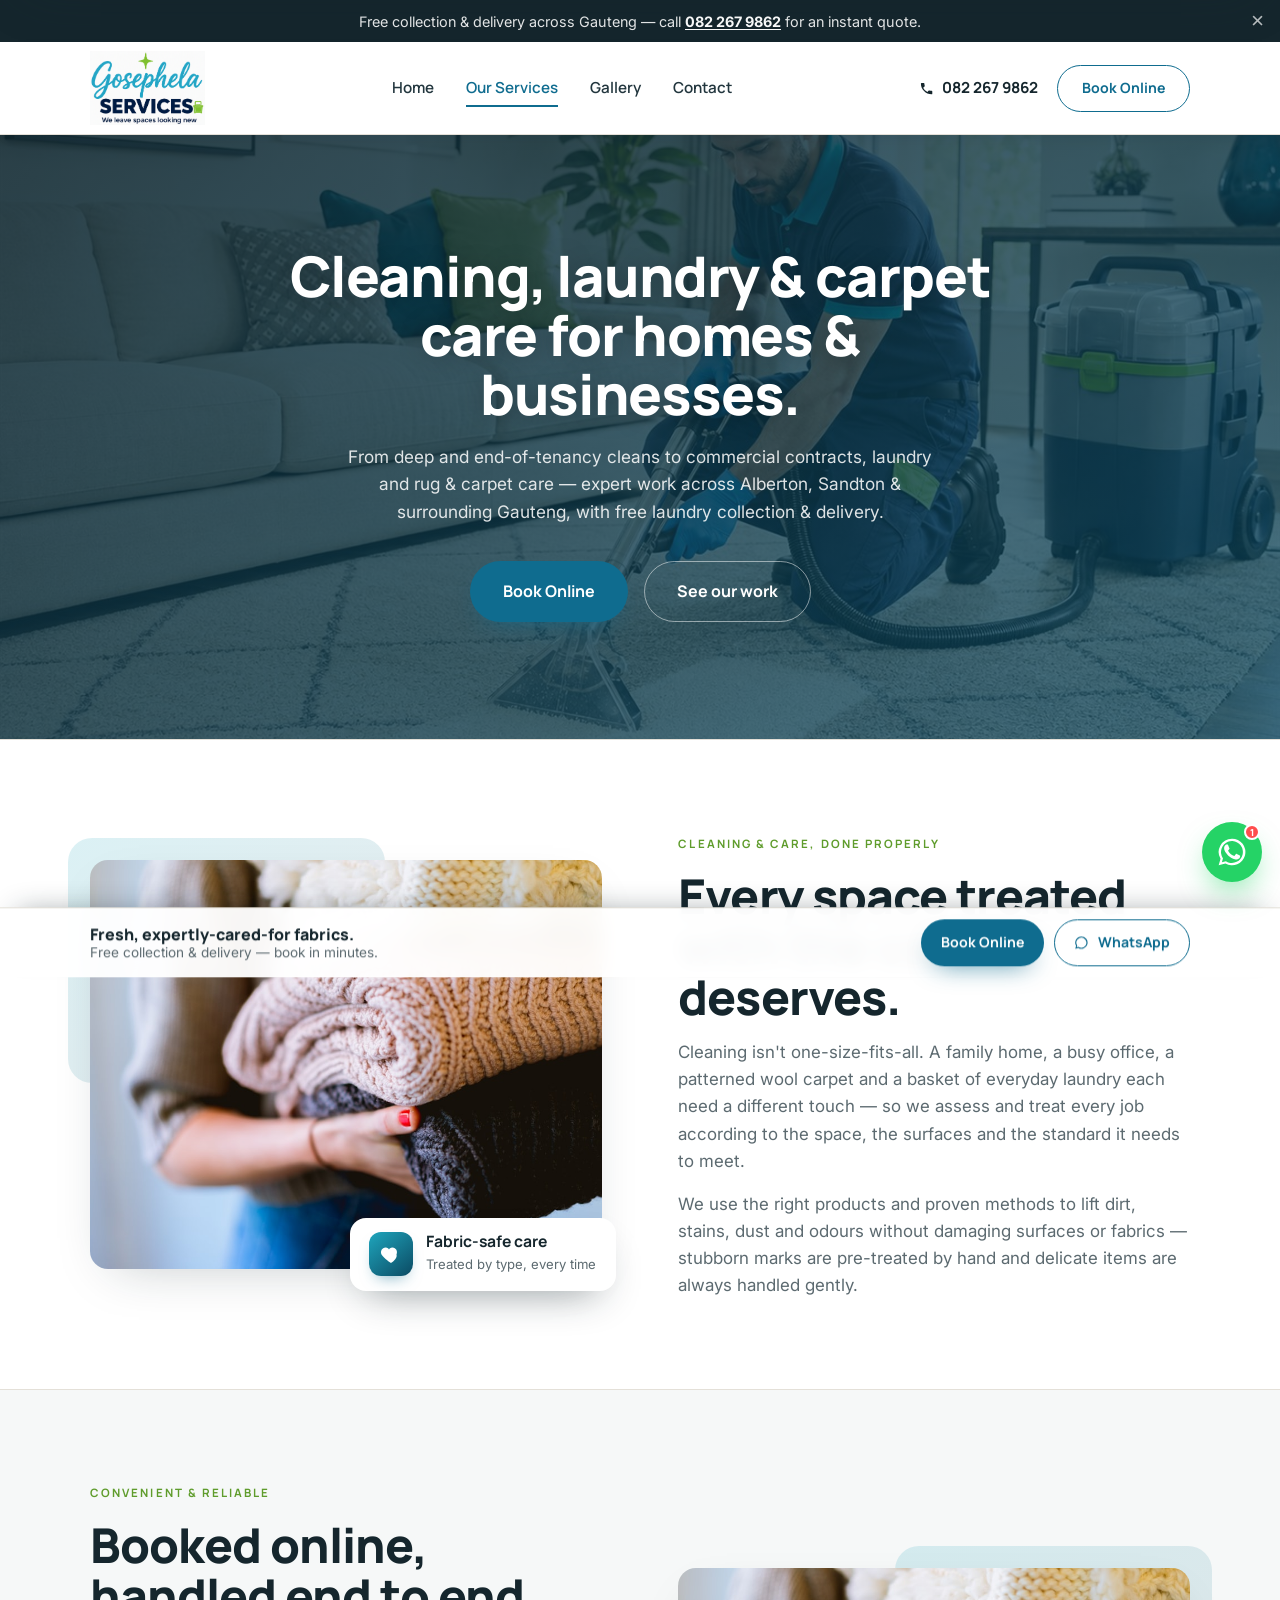
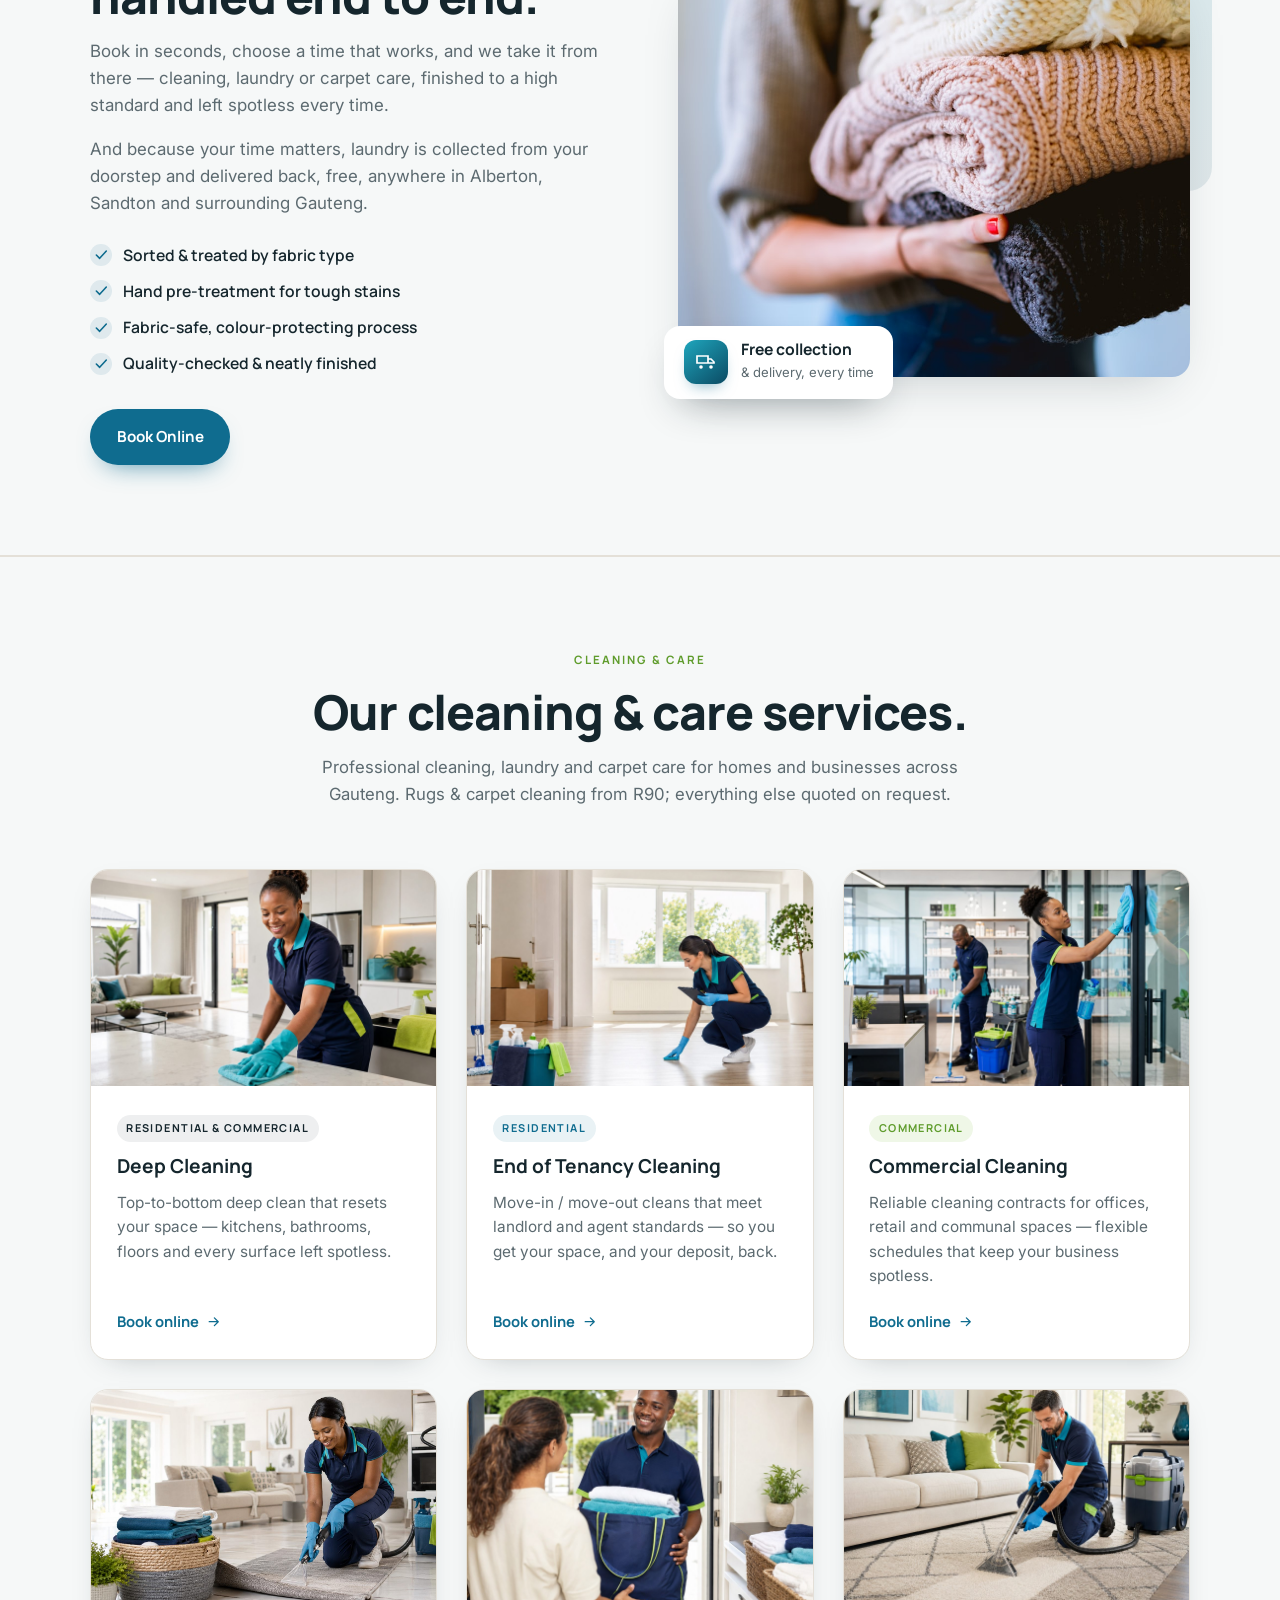
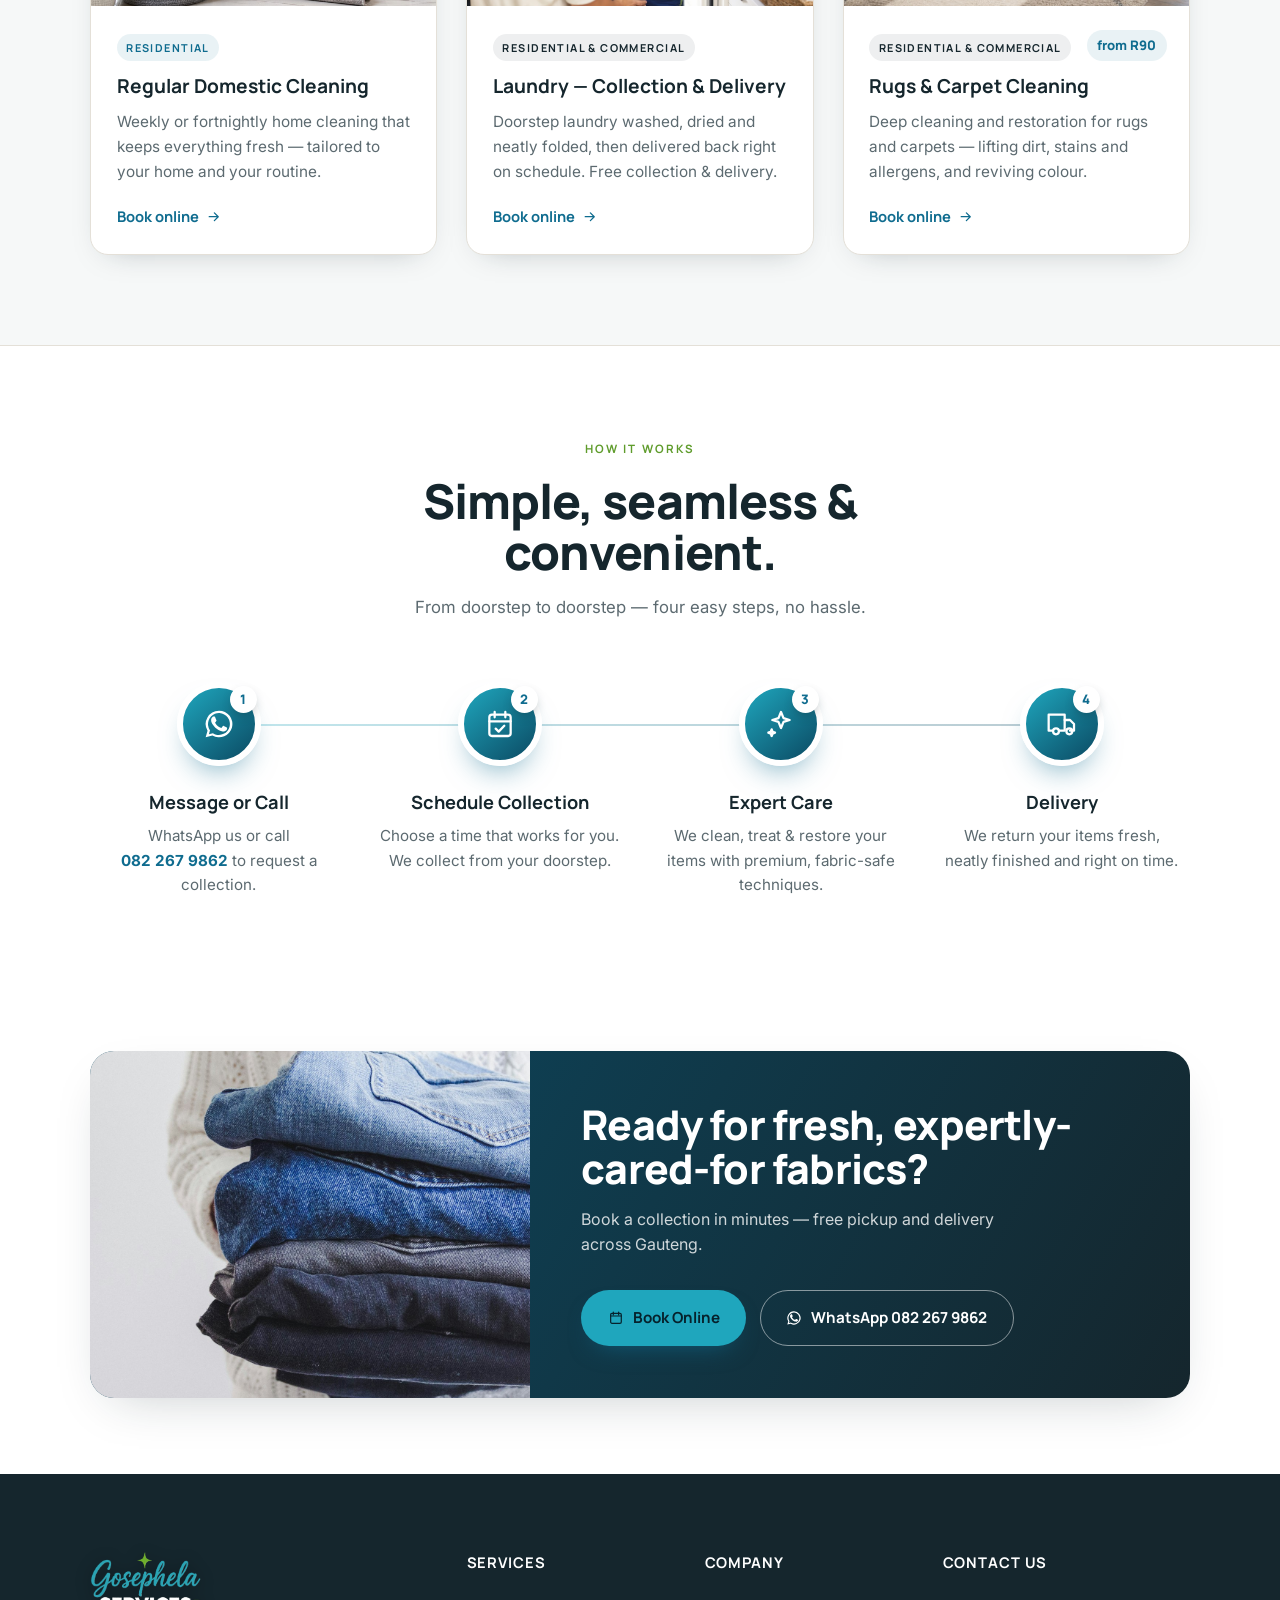
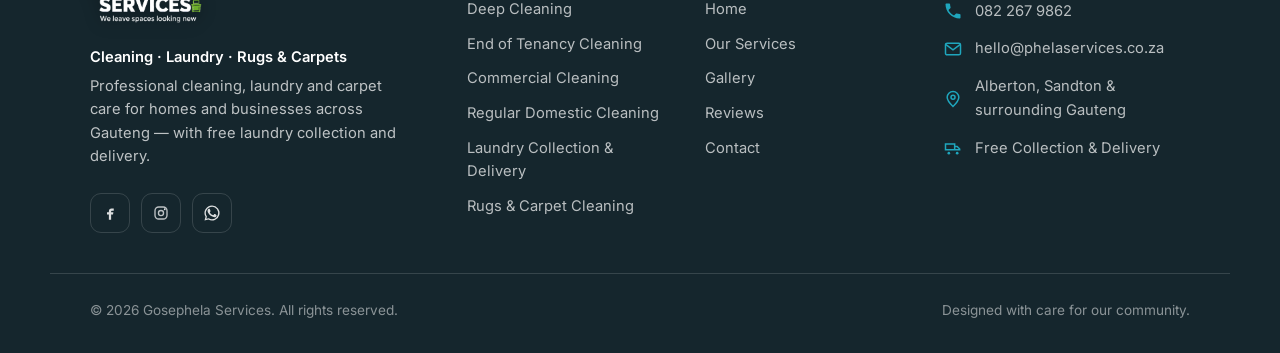
==== commit 015d6a41: "Refactor code structure for improved readability and maintainability" ====
--- a/cleaning.html
+++ b/cleaning.html
@@ -66,7 +66,7 @@
 
   <main>
     <!-- ============ PAGE HERO ============ -->
-    <section class="page-hero" style="background-image:url('assets/img/laundromat.jpg')">
+    <section class="page-hero" style="background-image:url('assets/img/carpet-cleaning.jpg')">
       <div class="container">
         <h1>Cleaning, laundry &amp; carpet care for homes &amp; businesses.</h1>
         <p>From deep and end-of-tenancy cleans to commercial contracts, laundry and rug &amp; carpet care — expert work across Alberton, Sandton &amp; surrounding Gauteng, with free laundry collection &amp; delivery.</p>
@@ -135,8 +135,7 @@
 
           <article class="service-card reveal">
             <div class="service-card-img">
-              <img src="assets/img/bedroom-carpet.jpg" alt="Spotless room after a Gosephela Services deep clean in Gauteng" />
-              <span class="service-badge"><svg viewBox="0 0 24 24" aria-hidden="true"><path d="M12 3l1.9 4.6L18.5 9l-4.6 1.4L12 15l-1.9-4.6L5.5 9l4.6-1.4z"/><path d="M5 16l.7 1.8L7.5 18.5 5.7 19.2 5 21l-.7-1.8L2.5 18.5l1.8-.7z"/></svg></span>
+              <img src="assets/img/deep-cleaning.jpg" alt="Gosephela cleaner deep cleaning a kitchen in Gauteng" />
             </div>
             <div class="service-card-body">
               <span class="service-cat both">Residential &amp; Commercial</span>
@@ -148,8 +147,7 @@
 
           <article class="service-card reveal">
             <div class="service-card-img">
-              <img src="assets/img/home-interior.jpg" alt="Clean, empty home ready for handover after an end-of-tenancy clean" />
-              <span class="service-badge"><svg viewBox="0 0 24 24" aria-hidden="true"><circle cx="8" cy="15" r="4"/><path d="M10.85 12.15 19 4M18 5l2 2M15 8l2 2"/></svg></span>
+              <img src="assets/img/end-of-tenancy.jpg" alt="Gosephela cleaner preparing an empty home for end-of-tenancy handover" />
             </div>
             <div class="service-card-body">
               <span class="service-cat">Residential</span>
@@ -161,8 +159,7 @@
 
           <article class="service-card reveal">
             <div class="service-card-img">
-              <img src="assets/img/cleaning-person.jpg" alt="Gosephela Services team member cleaning a commercial space in Gauteng" />
-              <span class="service-badge"><svg viewBox="0 0 24 24" aria-hidden="true"><rect x="4" y="3" width="16" height="18" rx="1"/><path d="M9 7h.01M15 7h.01M9 11h.01M15 11h.01M10 21v-4h4v4"/></svg></span>
+              <img src="assets/img/commercial-cleaning.jpg" alt="Gosephela team cleaning a commercial office in Gauteng" />
             </div>
             <div class="service-card-body">
               <span class="service-cat commercial">Commercial</span>
@@ -174,8 +171,7 @@
 
           <article class="service-card reveal">
             <div class="service-card-img">
-              <img src="assets/img/carpet-blanket.jpg" alt="Fresh, tidy home after a regular domestic clean by Gosephela Services" />
-              <span class="service-badge"><svg viewBox="0 0 24 24" aria-hidden="true"><path d="M3 10.5 12 3l9 7.5"/><path d="M5 9.5V21h14V9.5"/><path d="M9 21v-6h6v6"/></svg></span>
+              <img src="assets/img/rug-cleaning-home.jpg" alt="Gosephela cleaner doing a regular domestic clean in a Gauteng home" />
             </div>
             <div class="service-card-body">
               <span class="service-cat">Residential</span>
@@ -187,8 +183,7 @@
 
           <article class="service-card reveal">
             <div class="service-card-img">
-              <img src="assets/img/laundry.jpg" alt="Fresh laundry collected and neatly folded by Gosephela Services in Gauteng" />
-              <span class="service-badge"><svg viewBox="0 0 24 24" aria-hidden="true"><rect x="4" y="2.5" width="16" height="19" rx="2.5"/><path d="M7 6h.01M10 6h.01"/><circle cx="12" cy="14" r="4.5"/><circle cx="12" cy="14" r="1.6"/></svg></span>
+              <img src="assets/img/laundry-delivery.jpg" alt="Gosephela team delivering fresh, folded laundry to a doorstep in Gauteng" />
             </div>
             <div class="service-card-body">
               <span class="service-cat both">Residential &amp; Commercial</span>
@@ -200,8 +195,7 @@
 
           <article class="service-card reveal">
             <div class="service-card-img">
-              <img src="assets/img/carpet-restoration.jpg" alt="Rug and carpet deep cleaned and restored by Gosephela Services" />
-              <span class="service-badge"><svg viewBox="0 0 24 24" aria-hidden="true"><path d="M12 22a7 7 0 0 0 7-7c0-2-1-3.9-3-5.5S12.5 5 12 2.5C11.5 5 10 7.4 8 9S5 13 5 15a7 7 0 0 0 7 7z"/></svg></span>
+              <img src="assets/img/carpet-cleaning.jpg" alt="Gosephela cleaner deep cleaning a carpet with an extractor machine" />
             </div>
             <div class="service-card-body">
               <span class="service-cat both">Residential &amp; Commercial</span>
--- a/assets/css/styles.css
+++ b/assets/css/styles.css
@@ -145,6 +145,10 @@
 body:not(.solid-nav) .site-header:not(.scrolled) .brand-logo{
   filter:drop-shadow(0 2px 10px rgba(0,0,0,.45)) drop-shadow(0 0 1px rgba(0,0,0,.4));
 }
+/* Home logo swap: transparent over hero, white-bg badge when sticky/scrolled */
+.logo-solid{display:none}
+.site-header.scrolled .logo-hero{display:none}
+.site-header.scrolled .logo-solid{display:block}
 .nav-desktop{display:flex;gap:2rem;margin-inline:auto}
 .nav-desktop a{
   font-family:var(--font-display);font-weight:600;font-size:.95rem;color:rgba(255,255,255,.92);
@@ -211,7 +215,7 @@
   min-height:100vh;
   display:flex;align-items:center;justify-content:center;
   text-align:center;color:#fff;overflow:hidden;
-  background:url("../img/carpet-blanket.jpg") center/cover no-repeat fixed;
+  background:url("../img/rug-cleaning-home.jpg") center/cover no-repeat fixed;
 }
 .hero::before{
   content:"";position:absolute;inset:0;
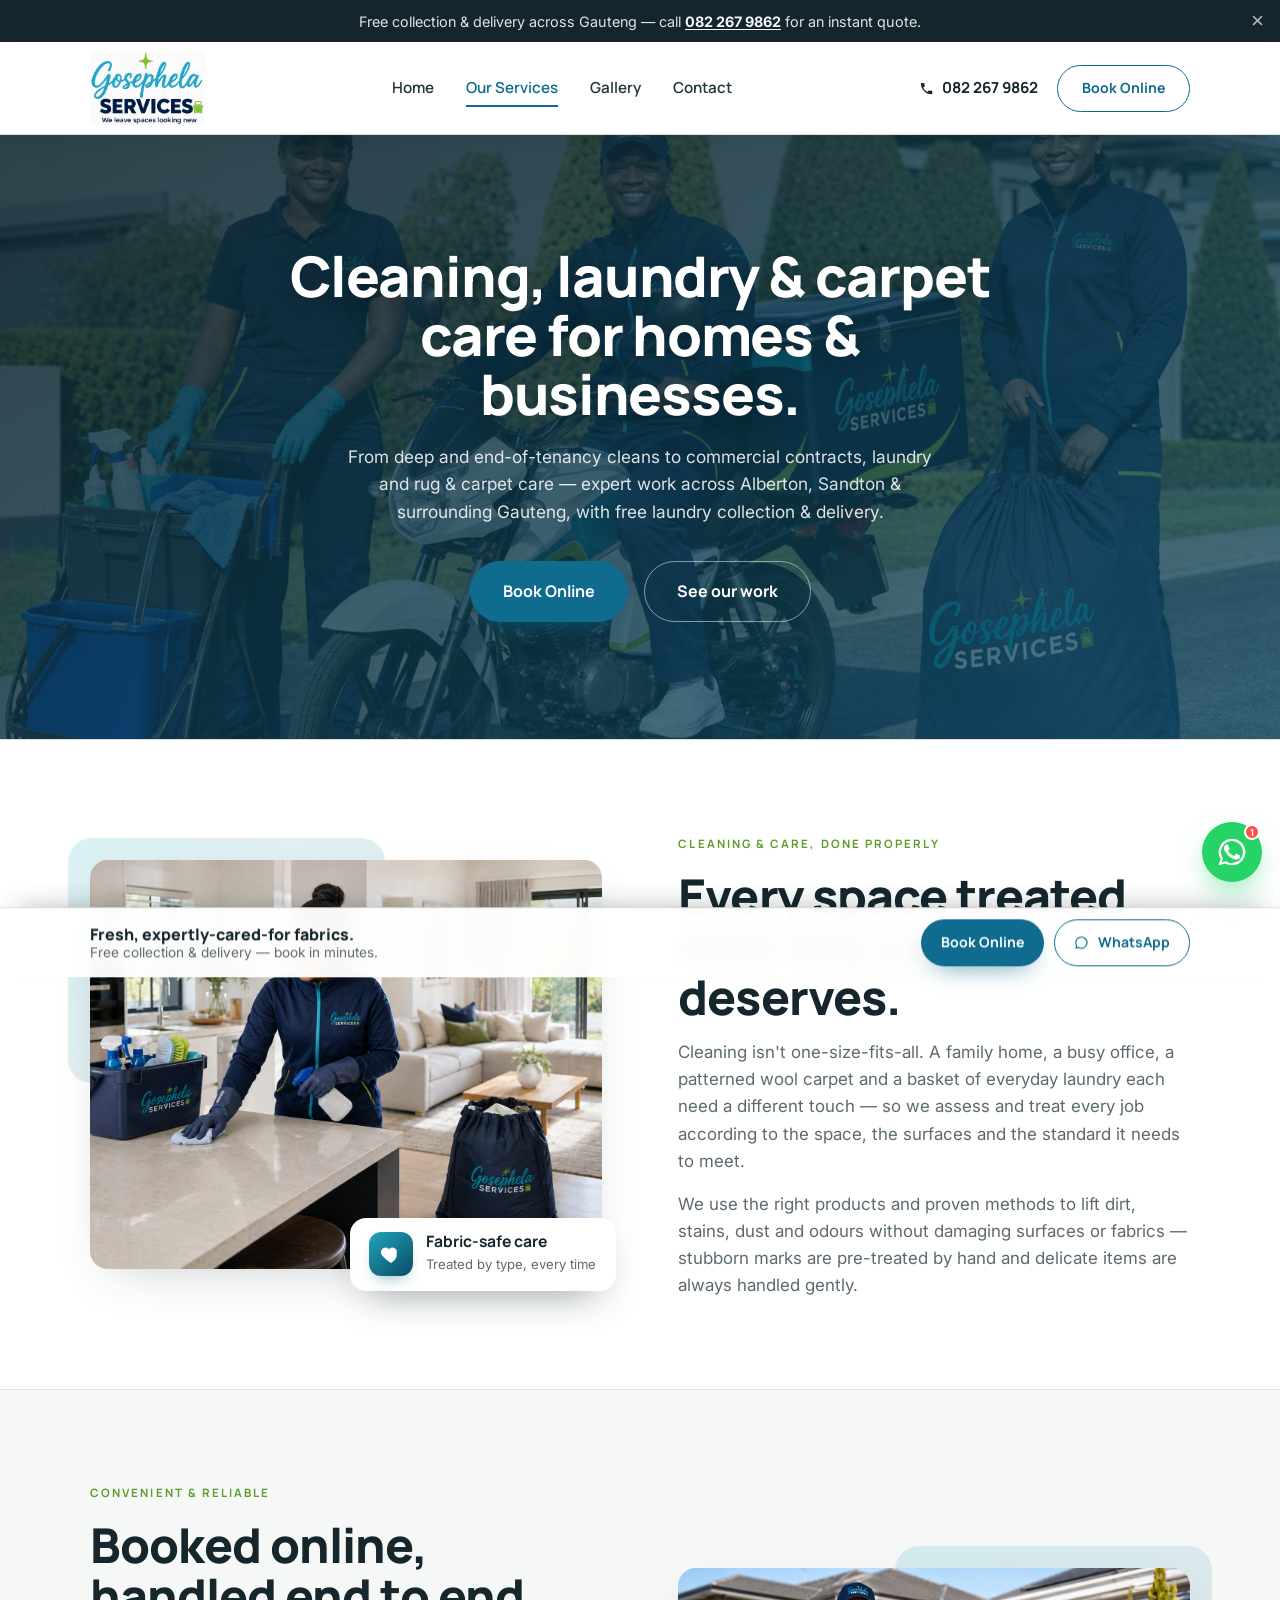
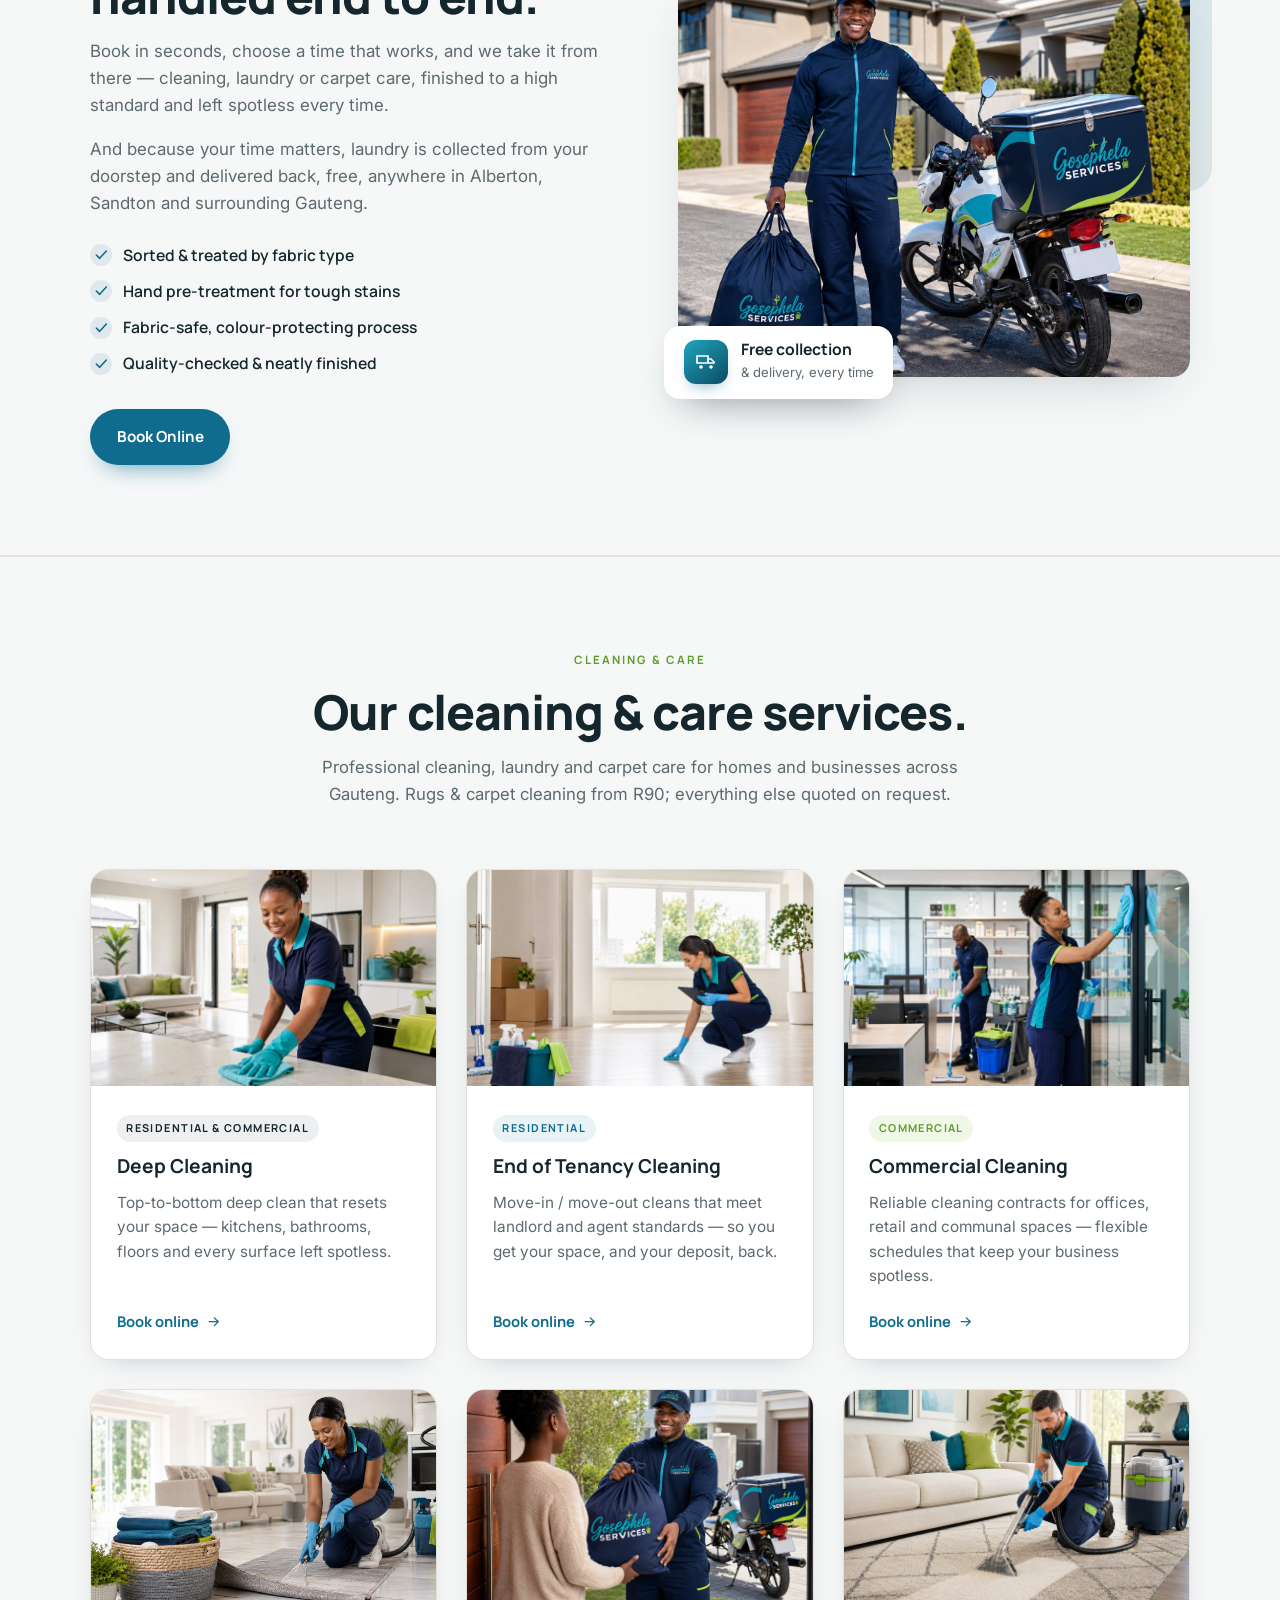
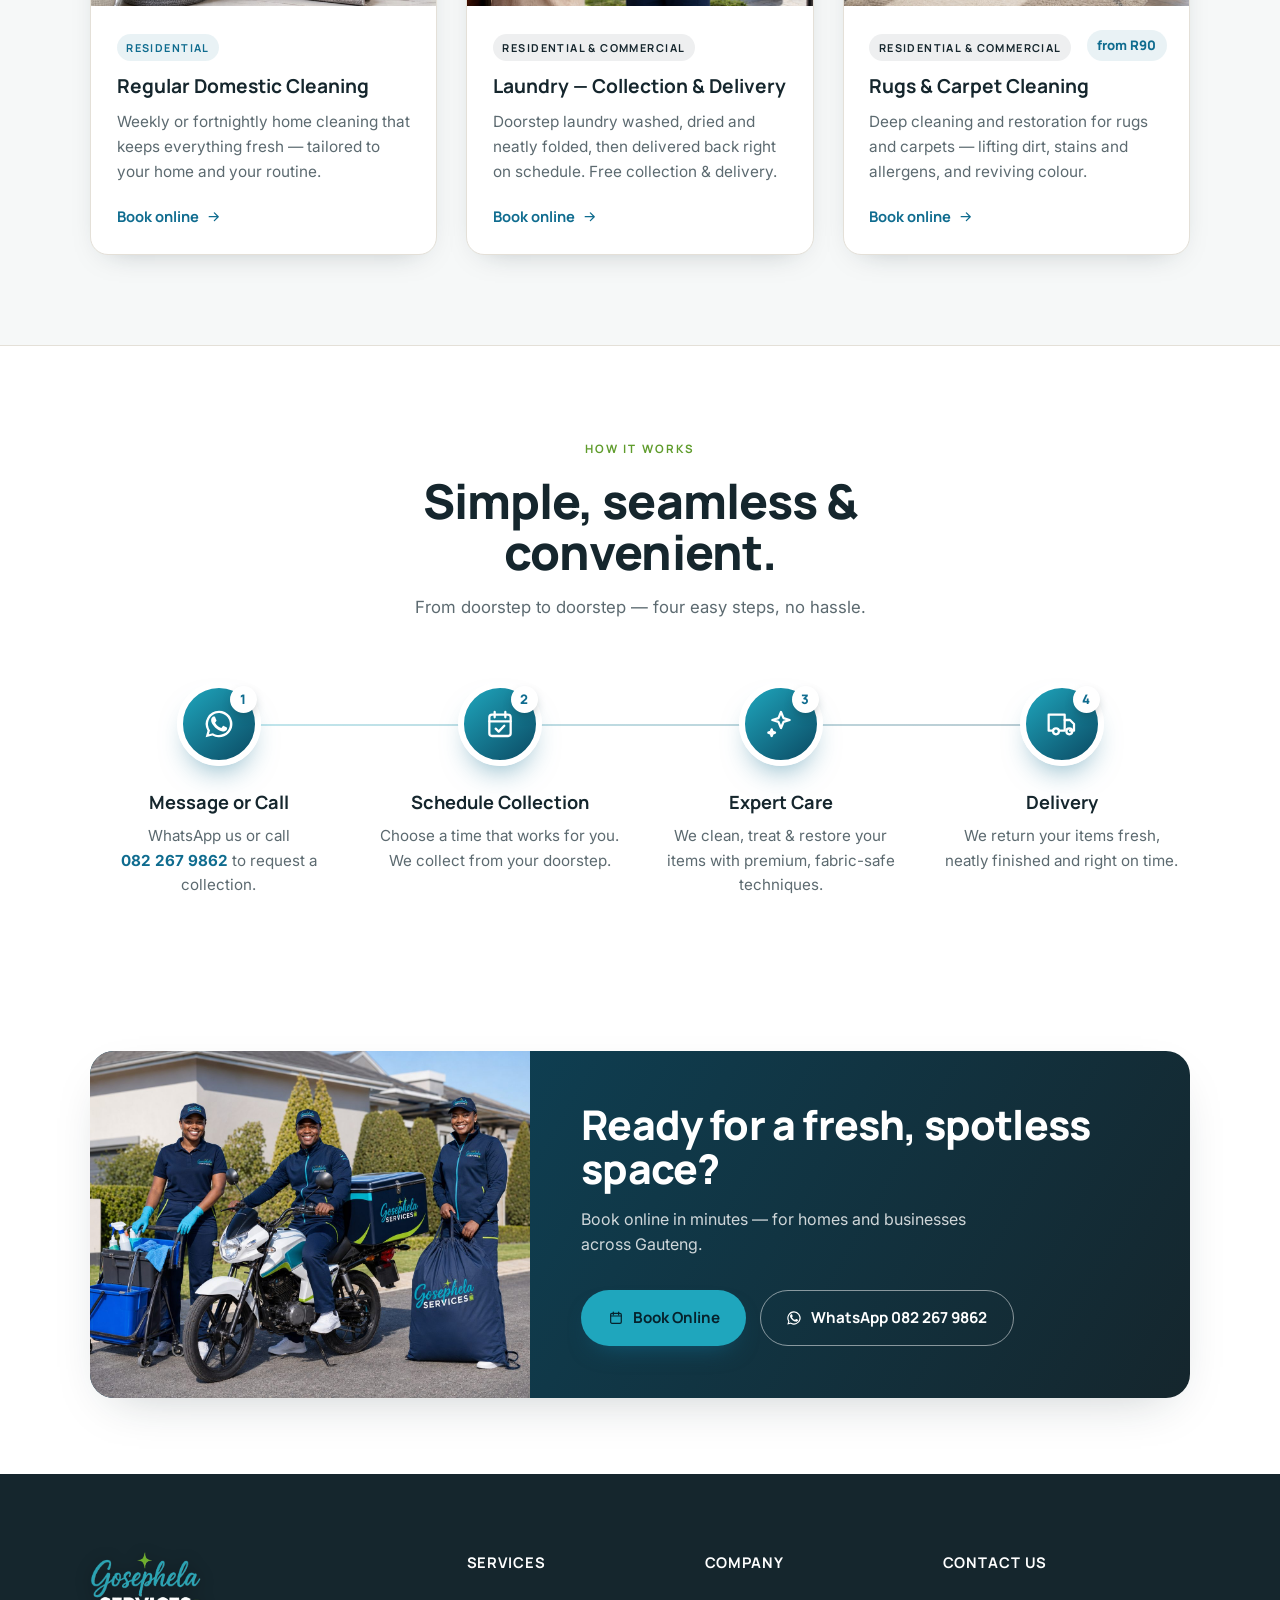
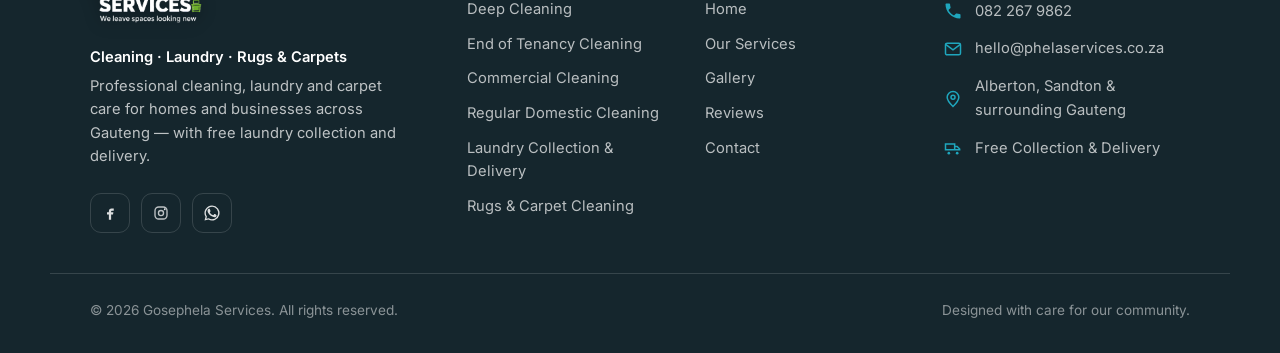
==== commit f8aa054f: "Image-branding-updates" ====
--- a/cleaning.html
+++ b/cleaning.html
@@ -66,7 +66,7 @@
 
   <main>
     <!-- ============ PAGE HERO ============ -->
-    <section class="page-hero" style="background-image:url('assets/img/carpet-cleaning.jpg')">
+    <section class="page-hero" style="background-image:url('assets/img/team.jpg')">
       <div class="container">
         <h1>Cleaning, laundry &amp; carpet care for homes &amp; businesses.</h1>
         <p>From deep and end-of-tenancy cleans to commercial contracts, laundry and rug &amp; carpet care — expert work across Alberton, Sandton &amp; surrounding Gauteng, with free laundry collection &amp; delivery.</p>
@@ -81,7 +81,7 @@
     <section class="page-section">
       <div class="container signature-grid">
         <div class="signature-media reveal">
-          <div class="signature-img"><img src="assets/img/hero-premium.jpg" alt="Freshly laundered and folded fabrics cared for by Gosephela Services in Gauteng" /></div>
+          <div class="signature-img"><img src="assets/img/hero-home.jpg" alt="Gosephela cleaner treating a Gauteng home with care" /></div>
           <div class="signature-badge">
             <span class="signature-badge-ico"><svg viewBox="0 0 24 24" aria-hidden="true"><path d="M12 21s-7-4.35-9.5-8.5C1 9.4 3 5.5 6.6 5.5c2 0 3 1.1 3.4 2 .4-.9 1.4-2 3.4-2 3.6 0 5.6 3.9 4.1 7C19 16.65 12 21 12 21z"/></svg></span>
             <div><strong>Fabric-safe care</strong><span>Treated by type, every time</span></div>
@@ -113,7 +113,7 @@
           <a href="https://www.picktime.com/b30ed5c2-f4e1-431e-b812-d000f8c9edb4" class="btn btn-primary" target="_blank" rel="noopener">Book Online</a>
         </div>
         <div class="signature-media reveal">
-          <div class="signature-img"><img src="assets/img/hero-blankets.jpg" alt="Freshly cleaned, folded laundry from Gosephela Services" /></div>
+          <div class="signature-img"><img src="assets/img/delivery-rider.jpg" alt="Gosephela Services free collection and delivery across Gauteng" /></div>
           <div class="signature-badge">
             <span class="signature-badge-ico"><svg viewBox="0 0 24 24" aria-hidden="true"><path d="M3 13h11V6H3zM14 9h3l3 3v1h-6z" fill="none" stroke="#fff" stroke-width="1.7"/><circle cx="7" cy="17" r="1.8" fill="#fff"/><circle cx="17" cy="17" r="1.8" fill="#fff"/></svg></span>
             <div><strong>Free collection</strong><span>&amp; delivery, every time</span></div>
@@ -183,7 +183,7 @@
 
           <article class="service-card reveal">
             <div class="service-card-img">
-              <img src="assets/img/laundry-delivery.jpg" alt="Gosephela team delivering fresh, folded laundry to a doorstep in Gauteng" />
+              <img src="assets/img/laundry-doorstep.jpg" alt="Gosephela team member handing fresh, folded laundry to a customer at their doorstep" />
             </div>
             <div class="service-card-body">
               <span class="service-cat both">Residential &amp; Commercial</span>
@@ -246,10 +246,10 @@
     <section class="final-cta">
       <div class="container">
         <div class="final-inner reveal">
-          <div class="final-media"><img src="assets/img/garments.jpg" alt="Neatly folded, freshly cleaned items from Gosephela Services" /></div>
+          <div class="final-media"><img src="assets/img/team.jpg" alt="The friendly Gosephela Services team, ready to help across Gauteng" /></div>
           <div class="final-copy">
-            <h2 class="final-title">Ready for fresh, expertly-cared-for fabrics?</h2>
-            <p>Book a collection in minutes — free pickup and delivery across Gauteng.</p>
+            <h2 class="final-title">Ready for a fresh, spotless space?</h2>
+            <p>Book online in minutes — for homes and businesses across Gauteng.</p>
             <div class="final-actions">
               <a href="https://www.picktime.com/b30ed5c2-f4e1-431e-b812-d000f8c9edb4" class="btn btn-primary" target="_blank" rel="noopener"><svg class="ico" viewBox="0 0 24 24" aria-hidden="true"><rect x="4" y="5" width="16" height="15" rx="2" fill="none" stroke="currentColor" stroke-width="1.8"/><path d="M4 9h16M8 3v4M16 3v4" fill="none" stroke="currentColor" stroke-width="1.8" stroke-linecap="round"/></svg> Book Online</a>
               <a href="https://wa.me/27822679862" class="btn btn-outline-light" target="_blank" rel="noopener"><svg class="ico" viewBox="0 0 24 24" aria-hidden="true"><path d="M12 2a10 10 0 0 0-8.6 15.06L2 22l5.07-1.33A10 10 0 1 0 12 2zm0 18.2c-1.5 0-2.97-.4-4.25-1.16l-.3-.18-3 .79.8-2.93-.2-.31A8.2 8.2 0 1 1 12 20.2z"/><path d="M17.5 14.4c-.3-.15-1.7-.84-2-.93-.27-.1-.47-.15-.66.15-.2.3-.76.93-.93 1.12-.17.2-.34.22-.64.07-1.77-.88-2.93-1.58-4.1-3.58-.31-.53.31-.5.89-1.65.1-.2.05-.37-.02-.52-.08-.15-.66-1.6-.9-2.18-.24-.57-.48-.5-.66-.5h-.57c-.2 0-.52.07-.79.37-.27.3-1.04 1.02-1.04 2.49 0 1.47 1.07 2.89 1.22 3.09.15.2 2.1 3.2 5.08 4.49.71.31 1.26.49 1.7.62.71.23 1.36.2 1.87.12.57-.08 1.7-.69 1.94-1.36.24-.67.24-1.24.17-1.36-.07-.12-.27-.2-.57-.34z"/></svg>WhatsApp 082 267 9862</a>
--- a/assets/css/styles.css
+++ b/assets/css/styles.css
@@ -215,7 +215,7 @@
   min-height:100vh;
   display:flex;align-items:center;justify-content:center;
   text-align:center;color:#fff;overflow:hidden;
-  background:url("../img/rug-cleaning-home.jpg") center/cover no-repeat fixed;
+  background:url("../img/hero-home.jpg") center 20%/cover no-repeat fixed;
 }
 .hero::before{
   content:"";position:absolute;inset:0;
